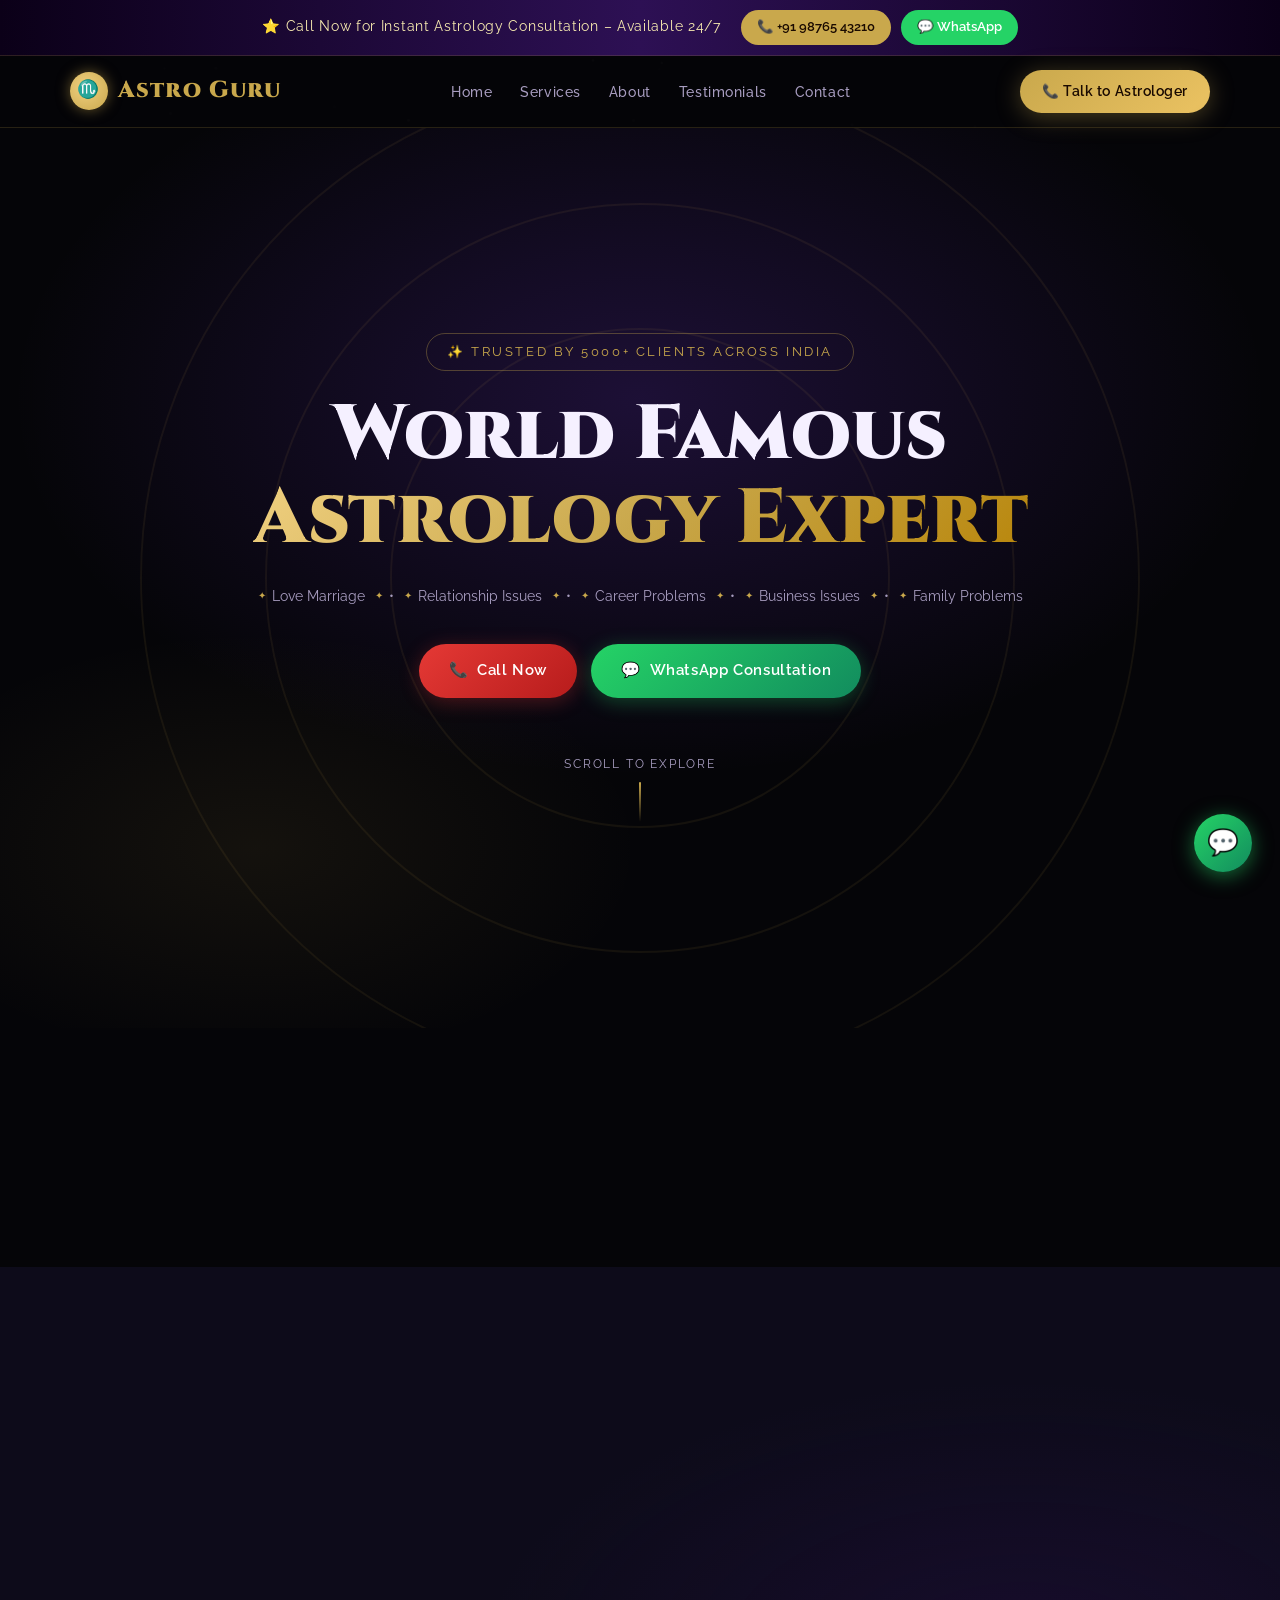
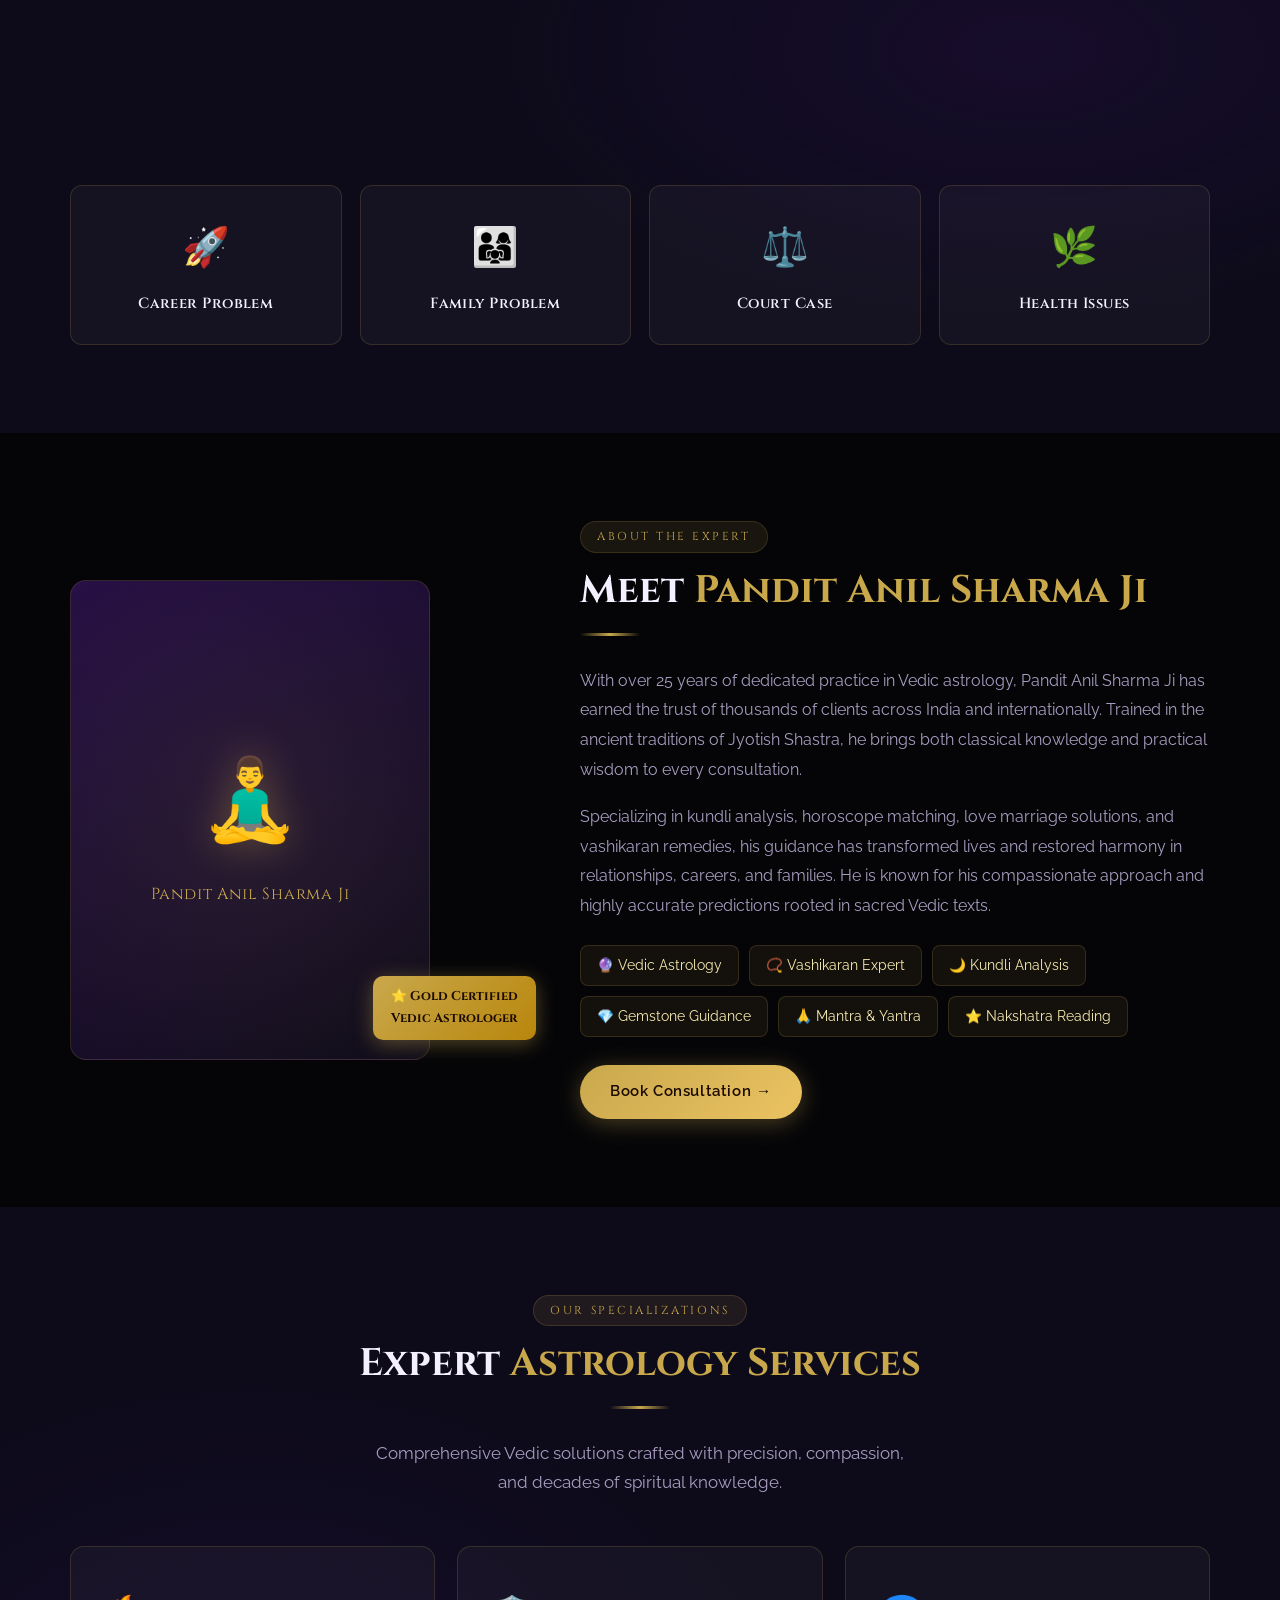
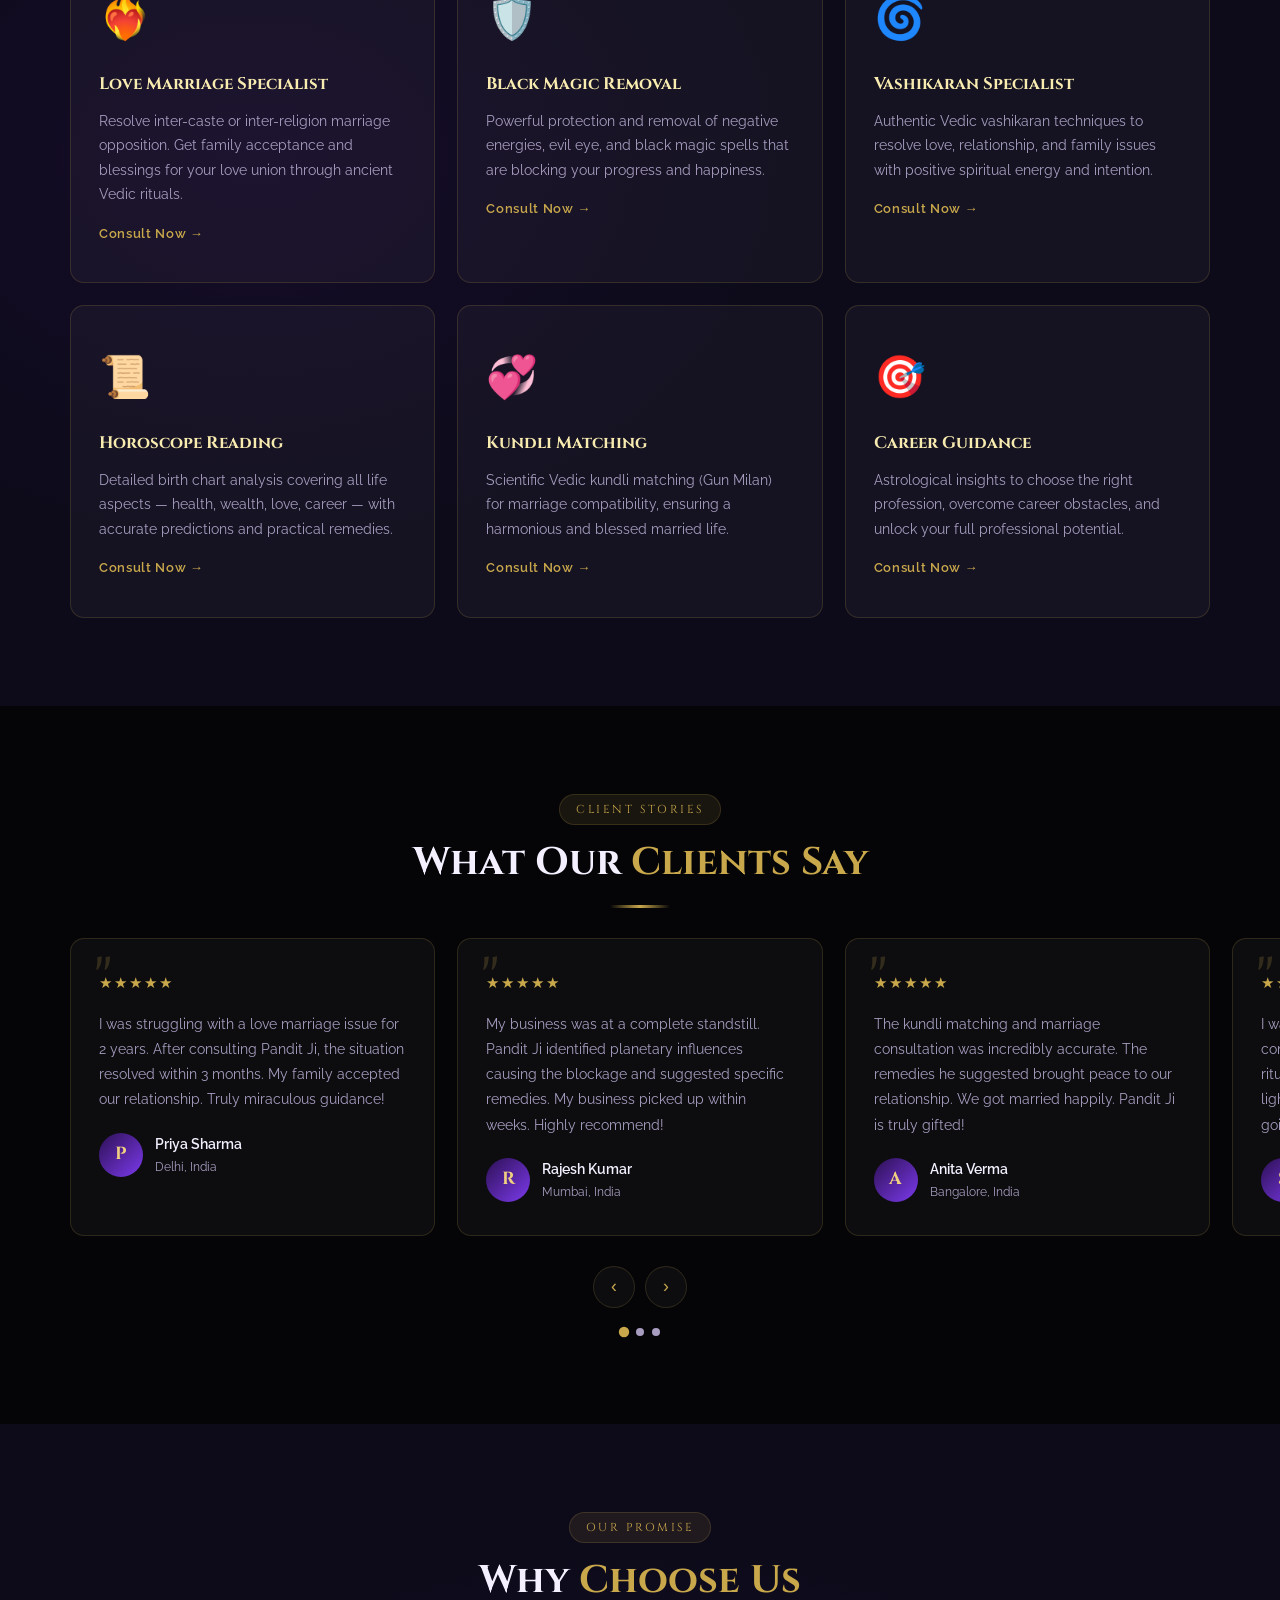
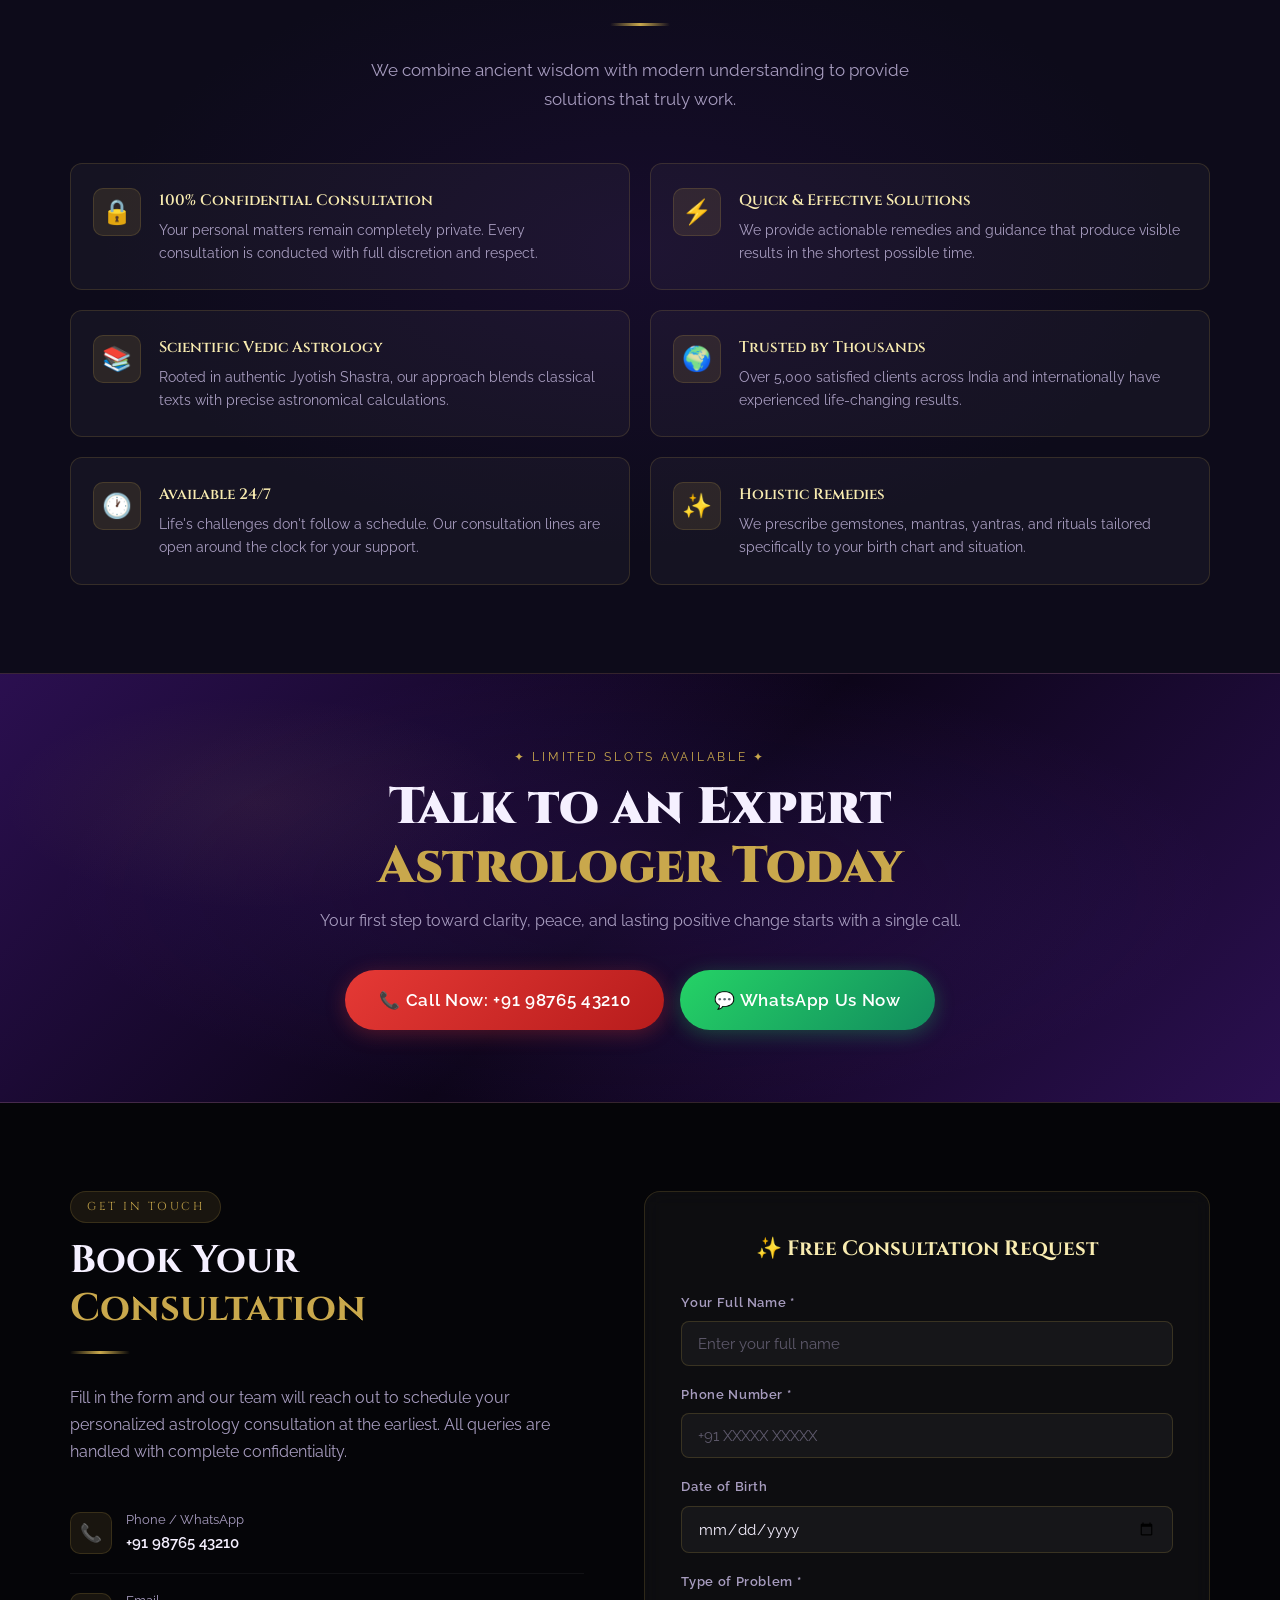
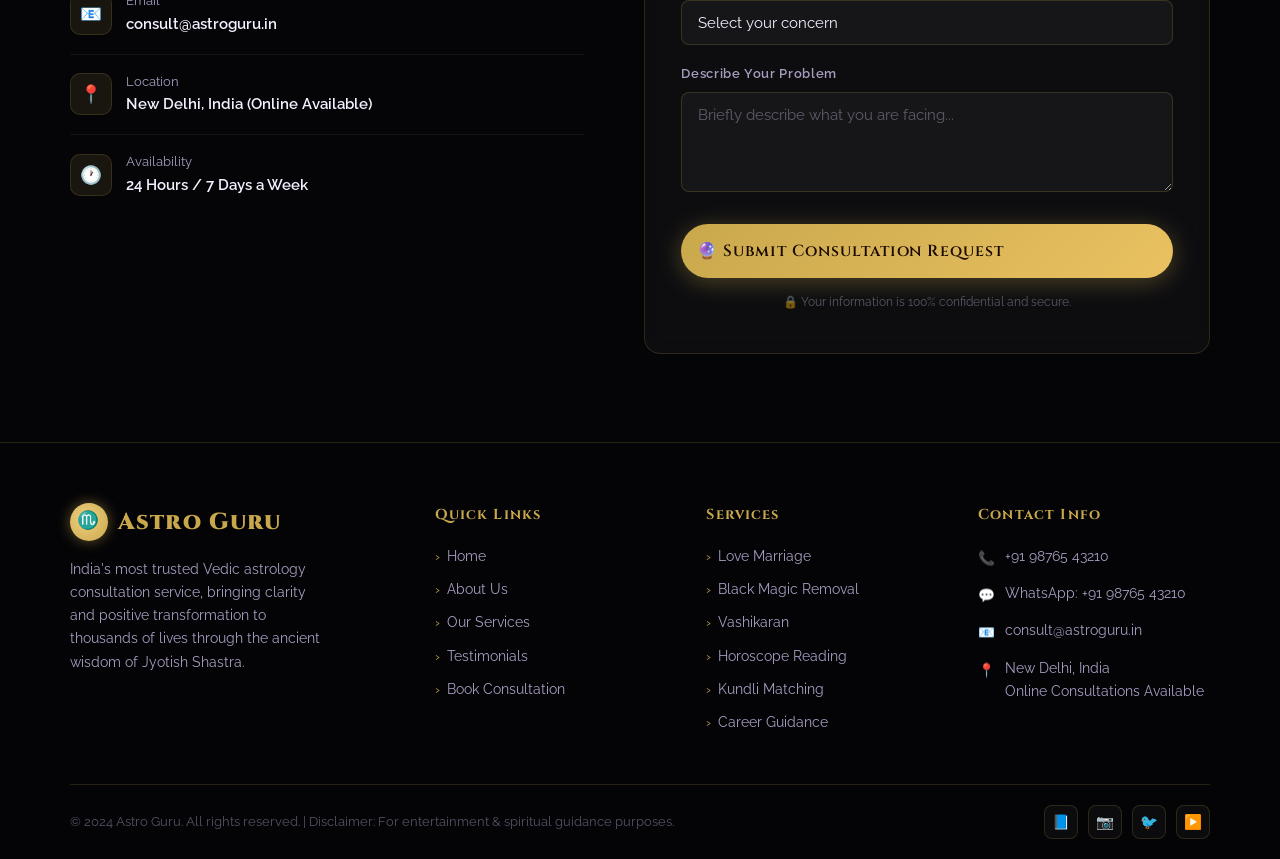
==== index.html @ 151cbbdb "file organisation" ====
<!DOCTYPE html>
<html lang="en">

<head>
  <meta charset="UTF-8">
  <meta name="viewport" content="width=device-width, initial-scale=1.0">
  <title>Astro Guru – World Famous Astrology Expert</title>
  <link rel="preconnect" href="https://fonts.googleapis.com">
  <link
    href="https://fonts.googleapis.com/css2?family=Cinzel:wght@400;600;700;900&family=Raleway:wght@300;400;500;600&display=swap"
    rel="stylesheet">

    <link rel="stylesheet" href="style.css">
</head>

<body>

  <!-- STARFIELD CANVAS -->
  <canvas id="stars-canvas"></canvas>

  <!-- ===== 1. TOP BAR ===== -->
  <div id="top-bar">
    <div class="inner">
      <span class="top-text">⭐ Call Now for Instant Astrology Consultation – Available 24/7</span>
      <div class="top-btns">
        <a href="tel:+919876543210" class="tb-call">📞 +91 98765 43210</a>
        <a href="https://wa.me/919876543210" target="_blank" class="tb-wa">💬 WhatsApp</a>
      </div>
    </div>
  </div>

  <!-- ===== 2. NAVBAR ===== -->
  <nav id="navbar">
    <div class="nav-inner">
      <a href="#hero" class="nav-logo">
        <span class="logo-icon">♏</span> Astro Guru
      </a>
      <ul class="nav-menu" id="navMenu">
        <li><a href="#hero">Home</a></li>
        <li><a href="#services">Services</a></li>
        <li><a href="#about">About</a></li>
        <li><a href="#testimonials">Testimonials</a></li>
        <li><a href="#contact">Contact</a></li>
      </ul>
      <a href="tel:+919876543210" class="btn btn-gold nav-cta">📞 Talk to Astrologer</a>
      <div class="hamburger" id="hamburger" onclick="toggleMenu()">
        <span></span><span></span><span></span>
      </div>
    </div>
    <div class="mobile-menu" id="mobileMenu">
      <a href="#hero" onclick="closeMenu()">Home</a>
      <a href="#services" onclick="closeMenu()">Services</a>
      <a href="#about" onclick="closeMenu()">About</a>
      <a href="#testimonials" onclick="closeMenu()">Testimonials</a>
      <a href="#contact" onclick="closeMenu()">Contact</a>
      <a href="tel:+919876543210" style="color:var(--gold);font-weight:700;">📞 Talk to Astrologer</a>
    </div>
  </nav>

  <!-- ===== 3. HERO ===== -->
  <section id="hero">
    <div class="hero-orbit"></div>
    <div class="hero-orbit"></div>
    <div class="hero-orbit"></div>
    <div class="container" style="position:relative;z-index:3;">
      <div class="hero-badge">✨ Trusted by 5000+ Clients Across India</div>
      <h1 class="hero-title">
        <span class="line1">World Famous</span>
        <span class="line2">Astrology Expert</span>
      </h1>
      <div class="hero-problems">
        <span>Love Marriage</span>
        <span class="sep">•</span>
        <span>Relationship Issues</span>
        <span class="sep">•</span>
        <span>Career Problems</span>
        <span class="sep">•</span>
        <span>Business Issues</span>
        <span class="sep">•</span>
        <span>Family Problems</span>
      </div>
      <div class="hero-btns">
        <a href="tel:+919876543210" class="btn btn-call">📞 <span>Call Now</span></a>
        <a href="https://wa.me/919876543210" target="_blank" class="btn btn-wa">💬 <span>WhatsApp Consultation</span></a>
      </div>
      <div class="hero-scroll">
        <span>Scroll to Explore</span>
        <div class="scroll-dot"></div>
      </div>
    </div>
  </section>

  <!-- ===== 4. TRUST ===== -->
  <section id="trust">
    <div class="container">
      <div class="trust-grid reveal">
        <div class="trust-card">
          <span class="trust-icon">🌟</span>
          <span class="trust-number" data-count="25">0</span>+
          <div class="trust-label">Years of Experience</div>
        </div>
        <div class="trust-card">
          <span class="trust-icon">😊</span>
          <span class="trust-number" data-count="5000">0</span>+
          <div class="trust-label">Happy Clients</div>
        </div>
        <div class="trust-card">
          <span class="trust-icon">🎯</span>
          <span class="trust-number" data-count="98">0</span>%
          <div class="trust-label">Accurate Predictions</div>
        </div>
        <div class="trust-card">
          <span class="trust-icon">🕐</span>
          <span class="trust-number">24/7</span>
          <div class="trust-label">Consultation Available</div>
        </div>
      </div>
    </div>
  </section>

  <!-- ===== 5. PROBLEMS ===== -->
  <section id="problems" class="section">
    <div class="container">
      <div class="center reveal">
        <span class="section-tag">Here to Help</span>
        <h2 class="section-title">Problems <span>We Solve</span></h2>
        <div class="gold-divider"></div>
        <p class="section-sub">Whatever challenge you face, our expert Vedic astrology solutions can guide you toward
          clarity and resolution.</p>
      </div>
      <div class="problems-grid">
        <div class="problem-card reveal"><span class="problem-icon">❤️</span>
          <div class="problem-name">Love Problem</div>
        </div>
        <div class="problem-card reveal"><span class="problem-icon">💍</span>
          <div class="problem-name">Marriage Problem</div>
        </div>
        <div class="problem-card reveal"><span class="problem-icon">🤝</span>
          <div class="problem-name">Relationship Problem</div>
        </div>
        <div class="problem-card reveal"><span class="problem-icon">💼</span>
          <div class="problem-name">Business Problem</div>
        </div>
        <div class="problem-card reveal"><span class="problem-icon">🚀</span>
          <div class="problem-name">Career Problem</div>
        </div>
        <div class="problem-card reveal"><span class="problem-icon">👨‍👩‍👧</span>
          <div class="problem-name">Family Problem</div>
        </div>
        <div class="problem-card reveal"><span class="problem-icon">⚖️</span>
          <div class="problem-name">Court Case</div>
        </div>
        <div class="problem-card reveal"><span class="problem-icon">🌿</span>
          <div class="problem-name">Health Issues</div>
        </div>
      </div>
    </div>
  </section>

  <!-- ===== 6. ABOUT ===== -->
  <section id="about" class="section">
    <div class="container">
      <div class="about-wrap">
        <div class="about-img-wrap reveal">
          <div class="about-img-frame">
            <div class="about-avatar">🧘‍♂️</div>
            <div class="about-name-tag">Pandit Anil Sharma Ji</div>
          </div>
          <div class="about-img-badge">⭐ Gold Certified<br>Vedic Astrologer</div>
        </div>
        <div class="about-text reveal">
          <span class="section-tag">About the Expert</span>
          <h2 class="section-title">Meet <span>Pandit Anil Sharma Ji</span></h2>
          <div class="gold-divider"></div>
          <p class="about-desc">
            With over 25 years of dedicated practice in Vedic astrology, Pandit Anil Sharma Ji has earned the trust of
            thousands of clients across India and internationally. Trained in the ancient traditions of Jyotish Shastra,
            he brings both classical knowledge and practical wisdom to every consultation.
          </p>
          <p class="about-desc">
            Specializing in kundli analysis, horoscope matching, love marriage solutions, and vashikaran remedies, his
            guidance has transformed lives and restored harmony in relationships, careers, and families. He is known for
            his compassionate approach and highly accurate predictions rooted in sacred Vedic texts.
          </p>
          <div class="about-feats">
            <span class="about-feat">🔮 Vedic Astrology</span>
            <span class="about-feat">📿 Vashikaran Expert</span>
            <span class="about-feat">🌙 Kundli Analysis</span>
            <span class="about-feat">💎 Gemstone Guidance</span>
            <span class="about-feat">🙏 Mantra & Yantra</span>
            <span class="about-feat">⭐ Nakshatra Reading</span>
          </div>
          <div style="margin-top:28px;">
            <a href="#contact" class="btn btn-gold">Book Consultation →</a>
          </div>
        </div>
      </div>
    </div>
  </section>

  <!-- ===== 7. SERVICES ===== -->
  <section id="services" class="section">
    <div class="container">
      <div class="center reveal">
        <span class="section-tag">Our Specializations</span>
        <h2 class="section-title">Expert <span>Astrology Services</span></h2>
        <div class="gold-divider"></div>
        <p class="section-sub">Comprehensive Vedic solutions crafted with precision, compassion, and decades of
          spiritual knowledge.</p>
      </div>
      <div class="services-grid">
        <div class="service-card reveal">
          <span class="service-icon">❤️‍🔥</span>
          <div class="service-title">Love Marriage Specialist</div>
          <p class="service-desc">Resolve inter-caste or inter-religion marriage opposition. Get family acceptance and
            blessings for your love union through ancient Vedic rituals.</p>
          <span class="service-link">Consult Now →</span>
        </div>
        <div class="service-card reveal">
          <span class="service-icon">🛡️</span>
          <div class="service-title">Black Magic Removal</div>
          <p class="service-desc">Powerful protection and removal of negative energies, evil eye, and black magic spells
            that are blocking your progress and happiness.</p>
          <span class="service-link">Consult Now →</span>
        </div>
        <div class="service-card reveal">
          <span class="service-icon">🌀</span>
          <div class="service-title">Vashikaran Specialist</div>
          <p class="service-desc">Authentic Vedic vashikaran techniques to resolve love, relationship, and family issues
            with positive spiritual energy and intention.</p>
          <span class="service-link">Consult Now →</span>
        </div>
        <div class="service-card reveal">
          <span class="service-icon">📜</span>
          <div class="service-title">Horoscope Reading</div>
          <p class="service-desc">Detailed birth chart analysis covering all life aspects — health, wealth, love, career
            — with accurate predictions and practical remedies.</p>
          <span class="service-link">Consult Now →</span>
        </div>
        <div class="service-card reveal">
          <span class="service-icon">💞</span>
          <div class="service-title">Kundli Matching</div>
          <p class="service-desc">Scientific Vedic kundli matching (Gun Milan) for marriage compatibility, ensuring a
            harmonious and blessed married life.</p>
          <span class="service-link">Consult Now →</span>
        </div>
        <div class="service-card reveal">
          <span class="service-icon">🎯</span>
          <div class="service-title">Career Guidance</div>
          <p class="service-desc">Astrological insights to choose the right profession, overcome career obstacles, and
            unlock your full professional potential.</p>
          <span class="service-link">Consult Now →</span>
        </div>
      </div>
    </div>
  </section>

  <!-- ===== 8. TESTIMONIALS ===== -->
  <section id="testimonials" class="section">
    <div class="container">
      <div class="center reveal">
        <span class="section-tag">Client Stories</span>
        <h2 class="section-title">What Our <span>Clients Say</span></h2>
        <div class="gold-divider"></div>
      </div>
      <div class="testi-track-wrap reveal">
        <div class="testi-track" id="testiTrack">
          <div class="testi-card">
            <div class="testi-stars">★★★★★</div>
            <p class="testi-text">I was struggling with a love marriage issue for 2 years. After consulting Pandit Ji,
              the situation resolved within 3 months. My family accepted our relationship. Truly miraculous guidance!
            </p>
            <div class="testi-author">
              <div class="testi-avatar">P</div>
              <div>
                <div class="testi-name">Priya Sharma</div>
                <div class="testi-location">Delhi, India</div>
              </div>
            </div>
          </div>
          <div class="testi-card">
            <div class="testi-stars">★★★★★</div>
            <p class="testi-text">My business was at a complete standstill. Pandit Ji identified planetary influences
              causing the blockage and suggested specific remedies. My business picked up within weeks. Highly
              recommend!</p>
            <div class="testi-author">
              <div class="testi-avatar">R</div>
              <div>
                <div class="testi-name">Rajesh Kumar</div>
                <div class="testi-location">Mumbai, India</div>
              </div>
            </div>
          </div>
          <div class="testi-card">
            <div class="testi-stars">★★★★★</div>
            <p class="testi-text">The kundli matching and marriage consultation was incredibly accurate. The remedies he
              suggested brought peace to our relationship. We got married happily. Pandit Ji is truly gifted!</p>
            <div class="testi-author">
              <div class="testi-avatar">A</div>
              <div>
                <div class="testi-name">Anita Verma</div>
                <div class="testi-location">Bangalore, India</div>
              </div>
            </div>
          </div>
          <div class="testi-card">
            <div class="testi-stars">★★★★★</div>
            <p class="testi-text">I was suffering from negative energies and constant bad luck. His black magic removal
              rituals completely changed my life. I feel lighter, more positive, and things are finally going well.</p>
            <div class="testi-author">
              <div class="testi-avatar">S</div>
              <div>
                <div class="testi-name">Suresh Mehta</div>
                <div class="testi-location">Jaipur, India</div>
              </div>
            </div>
          </div>
          <div class="testi-card">
            <div class="testi-stars">★★★★★</div>
            <p class="testi-text">Lost all hope in my career. Pandit Ji read my kundli and guided me toward the right
              path. Got promoted and a new opportunity opened up. His predictions were surprisingly accurate!</p>
            <div class="testi-author">
              <div class="testi-avatar">K</div>
              <div>
                <div class="testi-name">Kavita Singh</div>
                <div class="testi-location">Pune, India</div>
              </div>
            </div>
          </div>
        </div>
      </div>
      <div class="testi-controls">
        <button class="testi-btn" onclick="testiPrev()">‹</button>
        <button class="testi-btn" onclick="testiNext()">›</button>
      </div>
      <div class="testi-dots" id="testiDots"></div>
    </div>
  </section>

  <!-- ===== 9. WHY CHOOSE ===== -->
  <section id="why" class="section">
    <div class="container">
      <div class="center reveal">
        <span class="section-tag">Our Promise</span>
        <h2 class="section-title">Why <span>Choose Us</span></h2>
        <div class="gold-divider"></div>
        <p class="section-sub">We combine ancient wisdom with modern understanding to provide solutions that truly work.
        </p>
      </div>
      <div class="why-grid">
        <div class="why-item reveal">
          <div class="why-icon-wrap">🔒</div>
          <div>
            <div class="why-title">100% Confidential Consultation</div>
            <div class="why-desc">Your personal matters remain completely private. Every consultation is conducted with
              full discretion and respect.</div>
          </div>
        </div>
        <div class="why-item reveal">
          <div class="why-icon-wrap">⚡</div>
          <div>
            <div class="why-title">Quick & Effective Solutions</div>
            <div class="why-desc">We provide actionable remedies and guidance that produce visible results in the
              shortest possible time.</div>
          </div>
        </div>
        <div class="why-item reveal">
          <div class="why-icon-wrap">📚</div>
          <div>
            <div class="why-title">Scientific Vedic Astrology</div>
            <div class="why-desc">Rooted in authentic Jyotish Shastra, our approach blends classical texts with precise
              astronomical calculations.</div>
          </div>
        </div>
        <div class="why-item reveal">
          <div class="why-icon-wrap">🌍</div>
          <div>
            <div class="why-title">Trusted by Thousands</div>
            <div class="why-desc">Over 5,000 satisfied clients across India and internationally have experienced
              life-changing results.</div>
          </div>
        </div>
        <div class="why-item reveal">
          <div class="why-icon-wrap">🕐</div>
          <div>
            <div class="why-title">Available 24/7</div>
            <div class="why-desc">Life's challenges don't follow a schedule. Our consultation lines are open around the
              clock for your support.</div>
          </div>
        </div>
        <div class="why-item reveal">
          <div class="why-icon-wrap">✨</div>
          <div>
            <div class="why-title">Holistic Remedies</div>
            <div class="why-desc">We prescribe gemstones, mantras, yantras, and rituals tailored specifically to your
              birth chart and situation.</div>
          </div>
        </div>
      </div>
    </div>
  </section>

  <!-- ===== 10. CTA BANNER ===== -->
  <section id="cta-banner">
    <div class="container">
      <div class="cta-label">✦ Limited Slots Available ✦</div>
      <h2 class="cta-title">Talk to an Expert<br><span>Astrologer Today</span></h2>
      <p class="cta-sub">Your first step toward clarity, peace, and lasting positive change starts with a single call.
      </p>
      <div class="cta-btns">
        <a href="tel:+919876543210" class="btn btn-call">📞 Call Now: +91
          98765 43210</a>
        <a href="https://wa.me/919876543210" target="_blank" class="btn btn-wa"
          >💬 WhatsApp Us Now</a>
      </div>
    </div>
  </section>

  <!-- ===== 11. CONTACT FORM ===== -->
  <section id="contact" class="section">
    <div class="container">
      <div class="contact-wrap">
        <div class="contact-info reveal">
          <span class="section-tag">Get in Touch</span>
          <h2 class="section-title">Book Your <span>Consultation</span></h2>
          <div class="gold-divider"></div>
          <p>Fill in the form and our team will reach out to schedule your personalized astrology consultation at the
            earliest. All queries are handled with complete confidentiality.</p>
          <div class="contact-detail">
            <div class="cd-icon">📞</div>
            <div>
              <div class="cd-label">Phone / WhatsApp</div>
              <div class="cd-value">+91 98765 43210</div>
            </div>
          </div>
          <div class="contact-detail">
            <div class="cd-icon">📧</div>
            <div>
              <div class="cd-label">Email</div>
              <div class="cd-value">consult@astroguru.in</div>
            </div>
          </div>
          <div class="contact-detail">
            <div class="cd-icon">📍</div>
            <div>
              <div class="cd-label">Location</div>
              <div class="cd-value">New Delhi, India (Online Available)</div>
            </div>
          </div>
          <div class="contact-detail">
            <div class="cd-icon">🕐</div>
            <div>
              <div class="cd-label">Availability</div>
              <div class="cd-value">24 Hours / 7 Days a Week</div>
            </div>
          </div>
        </div>
        <div class="form-card reveal">
          <h3>✨ Free Consultation Request</h3>
          <form id="consultForm" onsubmit="handleSubmit(event)">
            <div class="form-group">
              <label>Your Full Name *</label>
              <input type="text" placeholder="Enter your full name" required>
            </div>
            <div class="form-group">
              <label>Phone Number *</label>
              <input type="tel" placeholder="+91 XXXXX XXXXX" required>
            </div>
            <div class="form-group">
              <label>Date of Birth</label>
              <input type="date">
            </div>
            <div class="form-group">
              <label>Type of Problem *</label>
              <select required>
                <option value="" disabled selected>Select your concern</option>
                <option>Love & Relationship</option>
                <option>Marriage Issues</option>
                <option>Career & Business</option>
                <option>Family Problems</option>
                <option>Health Issues</option>
                <option>Financial Problems</option>
                <option>Black Magic / Evil Eye</option>
                <option>Court Case</option>
                <option>Other</option>
              </select>
            </div>
            <div class="form-group">
              <label>Describe Your Problem</label>
              <textarea placeholder="Briefly describe what you are facing..."></textarea>
            </div>
            <button type="submit" class="btn btn-gold form-submit">🔮 Submit Consultation Request</button>
            <p class="form-privacy">🔒 Your information is 100% confidential and secure.</p>
          </form>
        </div>
      </div>
    </div>
  </section>

  <!-- ===== FOOTER ===== -->
  <footer>
    <div class="container">
      <div class="footer-grid">
        <div class="footer-brand">
          <a href="#hero" class="nav-logo" style="display:inline-flex;">
            <span class="logo-icon">♏</span> Astro Guru
          </a>
          <p>India's most trusted Vedic astrology consultation service, bringing clarity and positive transformation to
            thousands of lives through the ancient wisdom of Jyotish Shastra.</p>
        </div>
        <div class="footer-col">
          <h4>Quick Links</h4>
          <ul>
            <li><a href="#hero">Home</a></li>
            <li><a href="#about">About Us</a></li>
            <li><a href="#services">Our Services</a></li>
            <li><a href="#testimonials">Testimonials</a></li>
            <li><a href="#contact">Book Consultation</a></li>
          </ul>
        </div>
        <div class="footer-col">
          <h4>Services</h4>
          <ul>
            <li><a href="#services">Love Marriage</a></li>
            <li><a href="#services">Black Magic Removal</a></li>
            <li><a href="#services">Vashikaran</a></li>
            <li><a href="#services">Horoscope Reading</a></li>
            <li><a href="#services">Kundli Matching</a></li>
            <li><a href="#services">Career Guidance</a></li>
          </ul>
        </div>
        <div class="footer-col">
          <h4>Contact Info</h4>
          <div class="footer-contact-item"><span>📞</span><span>+91 98765 43210</span></div>
          <div class="footer-contact-item"><span>💬</span><span>WhatsApp: +91 98765 43210</span></div>
          <div class="footer-contact-item"><span>📧</span><span>consult@astroguru.in</span></div>
          <div class="footer-contact-item"><span>📍</span><span>New Delhi, India<br>Online Consultations
              Available</span></div>
        </div>
      </div>
      <div class="footer-bottom">
        <p>© 2024 Astro Guru. All rights reserved. | Disclaimer: For entertainment & spiritual guidance purposes.</p>
        <div class="footer-socials">
          <div class="footer-social">📘</div>
          <div class="footer-social">📷</div>
          <div class="footer-social">🐦</div>
          <div class="footer-social">▶️</div>
        </div>
      </div>
    </div>
  </footer>

  <!-- FLOATING WA BUTTON -->
  <a href="https://wa.me/919876543210" target="_blank" class="float-wa" title="Chat on WhatsApp">💬</a>

  <!-- SUCCESS MODAL -->
  <div class="modal-overlay" id="successModal">
    <div class="modal-box">
      <div class="modal-icon">🎉</div>
      <h3>Request Received!</h3>
      <p>Thank you for reaching out. Our astrology expert will contact you within the next 30 minutes. For immediate
        assistance, call us directly.</p>
      <a href="tel:+919876543210" class="btn btn-call" style="width:100%;justify-content:center;margin-bottom:12px;">📞
        Call Now</a>
      <button class="btn btn-outline" style="width:100%;justify-content:center;" onclick="closeModal()">Close</button>
    </div>
  </div>

  <script src="./script.js" ></script>
  </body>
</html>
---- style.css ----
/* ========== CSS VARIABLES ========== */
:root {
    --black: #050508;
    --deep: #0d0b1a;
    --purple: #1a0d2e;
    --violet: #2d1054;
    --gold: #c9a84c;
    --gold-light: #f0d080;
    --gold-pale: #f8ebb0;
    --glow: #7c3aed;
    --white: #f5f0ff;
    --muted: #a89dc0;
    --card-bg: rgba(255, 255, 255, 0.035);
    --border: rgba(201, 168, 76, 0.18);
    --font-head: 'Cinzel', serif;
    --font-body: 'Raleway', sans-serif;
    --radius: 12px;
    --transition: 0.35s cubic-bezier(0.4, 0, 0.2, 1);
}

/* ========== RESET & BASE ========== */
*,
*::before,
*::after {
    box-sizing: border-box;
    margin: 0;
    padding: 0;
}

html {
    scroll-behavior: smooth;
}

body {
    background: var(--black);
    color: var(--white);
    font-family: var(--font-body);
    font-weight: 400;
    line-height: 1.7;
    overflow-x: hidden;
}

img {
    max-width: 100%;
    display: block;
}

a {
    text-decoration: none;
    color: inherit;
}

/* ========== STARFIELD ========== */
#stars-canvas {
    position: fixed;
    inset: 0;
    z-index: 0;
    pointer-events: none;
    opacity: 0.55;
}

/* ========== UTILITY ========== */
.container {
    max-width: 1180px;
    margin: 0 auto;
    padding: 0 20px;
    position: relative;
    z-index: 2;
}

.section {
    padding: 88px 0;
    position: relative;
    z-index: 2;
}

.section-tag {
    display: inline-block;
    font-family: var(--font-head);
    font-size: 0.72rem;
    letter-spacing: 0.22em;
    text-transform: uppercase;
    color: var(--gold);
    background: rgba(201, 168, 76, 0.1);
    border: 1px solid var(--border);
    border-radius: 50px;
    padding: 5px 16px;
    margin-bottom: 14px;
}

.section-title {
    font-family: var(--font-head);
    font-size: clamp(1.8rem, 3vw, 2.6rem);
    font-weight: 700;
    line-height: 1.25;
    color: var(--white);
    margin-bottom: 14px;
}

.section-title span {
    color: var(--gold);
}

.section-sub {
    color: var(--muted);
    font-size: 1.05rem;
    max-width: 560px;
    margin: 0 auto 50px;
}

.center {
    text-align: center;
}

.gold {
    color: var(--gold);
}

/* ========== BUTTONS ========== */
.btn {
    display: inline-flex;
    align-items: center;
    gap: 9px;
    padding: 14px 30px;
    border-radius: 50px;
    font-family: var(--font-body);
    font-size: 0.95rem;
    font-weight: 600;
    letter-spacing: 0.04em;
    cursor: pointer;
    border: none;
    transition: var(--transition);
    position: relative;
    overflow: hidden;
}

.btn::after {
    content: '';
    position: absolute;
    inset: 0;
    background: rgba(255, 255, 255, 0.12);
    opacity: 0;
    transition: var(--transition);
}

.btn:hover::after {
    opacity: 1;
}

.btn-gold {
    background: linear-gradient(135deg, var(--gold) 0%, #e8c060 50%, var(--gold) 100%);
    background-size: 200%;
    color: #1a0a00;
    box-shadow: 0 4px 24px rgba(201, 168, 76, 0.35);
}

.btn-gold:hover {
    background-position: right;
    box-shadow: 0 6px 32px rgba(201, 168, 76, 0.55);
    transform: translateY(-2px);
}

.btn-outline {
    background: transparent;
    border: 2px solid var(--gold);
    color: var(--gold);
}

.btn-outline:hover {
    background: rgba(201, 168, 76, 0.1);
    transform: translateY(-2px);
    box-shadow: 0 4px 20px rgba(201, 168, 76, 0.2);
}

.btn-wa {
    background: linear-gradient(135deg, #25d366, #128c5e);
    color: #fff;
    box-shadow: 0 4px 20px rgba(37, 211, 102, 0.3);
}

.btn-wa:hover {
    transform: translateY(-2px);
    box-shadow: 0 6px 30px rgba(37, 211, 102, 0.5);
}

.btn-call {
    background: linear-gradient(135deg, #e53935, #b71c1c);
    color: #fff;
    box-shadow: 0 4px 20px rgba(229, 57, 53, 0.3);
}

.btn-call:hover {
    transform: translateY(-2px);
    box-shadow: 0 6px 30px rgba(229, 57, 53, 0.5);
}

/* ========== DIVIDER ========== */
.gold-divider {
    width: 60px;
    height: 3px;
    background: linear-gradient(90deg, transparent, var(--gold), transparent);
    margin: 18px auto 30px;
    border-radius: 4px;
}

/* ========== 1. TOP BAR ========== */
#top-bar {
    background: linear-gradient(90deg, #0b0018, var(--violet), #0b0018);
    border-bottom: 1px solid var(--border);
    padding: 10px 0;
    position: relative;
    z-index: 100;
}

#top-bar .inner {
    display: flex;
    align-items: center;
    justify-content: center;
    gap: 20px;
    flex-wrap: wrap;
}

#top-bar .top-text {
    font-size: 0.88rem;
    letter-spacing: 0.05em;
    color: var(--gold-pale);
}

#top-bar .top-btns {
    display: flex;
    gap: 10px;
    align-items: center;
}

#top-bar .top-btns a {
    display: inline-flex;
    align-items: center;
    gap: 7px;
    padding: 6px 16px;
    border-radius: 50px;
    font-size: 0.83rem;
    font-weight: 600;
    transition: var(--transition);
}

#top-bar .tb-call {
    background: var(--gold);
    color: #1a0a00;
}

#top-bar .tb-call:hover {
    background: var(--gold-light);
}

#top-bar .tb-wa {
    background: #25d366;
    color: #fff;
}

#top-bar .tb-wa:hover {
    background: #1ebe5d;
}

/* ========== 2. NAV ========== */
#navbar {
    position: sticky;
    top: 0;
    z-index: 999;
    background: rgba(5, 5, 8, 0.92);
    backdrop-filter: blur(18px);
    border-bottom: 1px solid var(--border);
    transition: var(--transition);
}

#navbar .nav-inner {
    display: flex;
    align-items: center;
    justify-content: space-between;
    padding: 14px 20px;
    max-width: 1180px;
    margin: 0 auto;
}

.nav-logo {
    font-family: var(--font-head);
    font-size: 1.45rem;
    font-weight: 900;
    color: var(--gold);
    letter-spacing: 0.05em;
    display: flex;
    align-items: center;
    gap: 10px;
}

.nav-logo .logo-icon {
    width: 38px;
    height: 38px;
    background: radial-gradient(circle at 40% 40%, var(--gold-light), var(--gold));
    border-radius: 50%;
    display: flex;
    align-items: center;
    justify-content: center;
    font-size: 1.1rem;
    color: #1a0a00;
    box-shadow: 0 0 14px rgba(201, 168, 76, 0.5);
}

.nav-menu {
    display: flex;
    align-items: center;
    gap: 28px;
    list-style: none;
}

.nav-menu a {
    font-size: 0.9rem;
    font-weight: 500;
    color: var(--muted);
    letter-spacing: 0.04em;
    transition: color var(--transition);
    position: relative;
}

.nav-menu a::after {
    content: '';
    position: absolute;
    bottom: -3px;
    left: 0;
    right: 0;
    height: 1px;
    background: var(--gold);
    transform: scaleX(0);
    transition: transform var(--transition);
}

.nav-menu a:hover {
    color: var(--gold);
}

.nav-menu a:hover::after {
    transform: scaleX(1);
}

.nav-cta {
    font-size: 0.85rem !important;
    padding: 10px 22px !important;
}

.hamburger {
    display: none;
    flex-direction: column;
    gap: 5px;
    cursor: pointer;
    padding: 4px;
}

.hamburger span {
    display: block;
    width: 24px;
    height: 2px;
    background: var(--gold);
    border-radius: 2px;
    transition: var(--transition);
}

.mobile-menu {
    display: none;
    flex-direction: column;
    gap: 0;
    background: rgba(13, 11, 26, 0.98);
    border-top: 1px solid var(--border);
    padding: 10px 0 16px;
}

.mobile-menu a {
    padding: 12px 24px;
    font-size: 0.95rem;
    color: var(--muted);
    border-bottom: 1px solid rgba(255, 255, 255, 0.04);
    transition: color var(--transition);
}

.mobile-menu a:hover {
    color: var(--gold);
}

.mobile-menu.open {
    display: flex;
}

/* ========== 3. HERO ========== */
#hero {
    min-height: 100vh;
    display: flex;
    align-items: center;
    justify-content: center;
    text-align: center;
    position: relative;
    z-index: 2;
    overflow: hidden;
    padding: 0px 0px;
    background:
        radial-gradient(ellipse 70% 60% at 50% 30%, rgba(124, 58, 237, 0.2) 0%, transparent 70%),
        radial-gradient(ellipse 50% 40% at 20% 80%, rgba(201, 168, 76, 0.08) 0%, transparent 60%),
        var(--black);
}

.hero-orbit {
    position: absolute;
    border-radius: 50%;
    border: 2px solid rgba(201, 168, 76, 0.08);

    pointer-events: none;
    animation: orbit-spin 40s linear infinite;
}

.hero-orbit:nth-child(1) {
    width: 500px;
    height: 500px;
    top: 50%;
    left: 50%;
    transform: translate(-50%, -50%);
}

.hero-orbit:nth-child(2) {
    width: 750px;
    height: 750px;
    top: 50%;
    left: 50%;
    transform: translate(-50%, -50%);
    animation-duration: 65s;
    animation-direction: reverse;
}

.hero-orbit:nth-child(3) {
    width: 1000px;
    height: 1000px;
    top: 50%;
    left: 50%;
    transform: translate(-50%, -50%);
    animation-duration: 90s;
}

@keyframes orbit-spin {
    to {
        transform: translate(-50%, -50%) rotate(360deg);
    }
}

.hero-badge {
    display: inline-block;
    padding: 7px 20px;
    border: 1px solid rgba(201, 168, 76, 0.35);
    border-radius: 50px;
    font-size: 0.8rem;
    letter-spacing: 0.2em;
    text-transform: uppercase;
    color: var(--gold);
    margin-bottom: 22px;
    animation: fade-up 0.7s ease both;
}

.hero-title {
    font-family: var(--font-head);
    font-size: clamp(2.4rem, 6vw, 5rem);
    font-weight: 900;
    line-height: 1.1;
    margin-bottom: 10px;
    animation: fade-up 0.8s 0.15s ease both;
}

.hero-title .line1 {
    display: block;
    color: var(--white);
}

.hero-title .line2 {
    display: block;
    background: linear-gradient(135deg, var(--gold-light), var(--gold), #b8860b);
    -webkit-background-clip: text;
    -webkit-text-fill-color: transparent;
    background-clip: text;
}

.hero-problems {
    display: flex;
    flex-wrap: wrap;
    justify-content: center;
    gap: 10px 6px;
    margin: 22px 0 36px;
    animation: fade-up 0.8s 0.3s ease both;
}

.hero-problems span {
    font-size: 0.9rem;
    color: var(--muted);
    display: flex;
    align-items: center;
    gap: 6px;
}

.hero-problems span::before {
    content: '✦';
    color: var(--gold);
    font-size: 0.65rem;
}

.sep {
    color: rgba(201, 168, 76, 0.3);
    padding: 0 4px;
}

.hero-btns {
    display: flex;
    gap: 14px;
    justify-content: center;
    flex-wrap: wrap;
    animation: fade-up 0.8s 0.45s ease both;
}

.hero-scroll {
    margin-top: 56px;
    display: flex;
    flex-direction: column;
    align-items: center;
    gap: 8px;
    animation: fade-up 0.8s 0.6s ease both;
}

.hero-scroll span {
    font-size: 0.75rem;
    letter-spacing: 0.15em;
    text-transform: uppercase;
    color: var(--muted);
}

.scroll-dot {
    width: 2px;
    height: 40px;
    background: linear-gradient(to bottom, var(--gold), transparent);
    border-radius: 2px;
    animation: scroll-pulse 2s ease-in-out infinite;
}

@keyframes scroll-pulse {

    0%,
    100% {
        opacity: 0.3;
        transform: scaleY(0.6);
    }

    50% {
        opacity: 1;
        transform: scaleY(1);
    }
}

@keyframes fade-up {
    from {
        opacity: 0;
        transform: translateY(28px);
    }

    to {
        opacity: 1;
        transform: translateY(0);
    }
}

/* ========== 4. TRUST SECTION ========== */
#trust {
    padding: 0;
    position: relative;
    z-index: 3;
    margin-top: -2px;
}

.trust-grid {
    display: grid;
    grid-template-columns: repeat(4, 1fr);
    gap: 0;
    background: linear-gradient(135deg, rgba(45, 16, 84, 0.85), rgba(26, 13, 46, 0.95));
    border: 1px solid var(--border);
    border-radius: var(--radius);
    overflow: hidden;
    backdrop-filter: blur(10px);
}

.trust-card {
    padding: 38px 24px;
    text-align: center;
    border-right: 1px solid var(--border);
    transition: background var(--transition);
}

.trust-card:last-child {
    border-right: none;
}

.trust-card:hover {
    background: rgba(201, 168, 76, 0.06);
}

.trust-icon {
    font-size: 2.2rem;
    margin-bottom: 12px;
    display: block;
    filter: drop-shadow(0 0 8px rgba(201, 168, 76, 0.5));
}

.trust-number {
    font-family: var(--font-head);
    font-size: 2.2rem;
    font-weight: 900;
    color: var(--gold);
    display: block;
    line-height: 1;
}

.trust-label {
    font-size: 0.85rem;
    color: var(--muted);
    margin-top: 6px;
    letter-spacing: 0.05em;
}

/* ========== 5. PROBLEMS ========== */
#problems {
    background:
        radial-gradient(ellipse 60% 50% at 80% 50%, rgba(45, 16, 84, 0.3) 0%, transparent 70%),
        var(--deep);
}

.problems-grid {
    display: grid;
    grid-template-columns: repeat(4, 1fr);
    gap: 18px;
}

.problem-card {
    background: var(--card-bg);
    border: 1px solid var(--border);
    border-radius: var(--radius);
    padding: 28px 20px;
    text-align: center;
    transition: var(--transition);
    cursor: default;
    position: relative;
    overflow: hidden;
}

.problem-card::before {
    content: '';
    position: absolute;
    top: 0;
    left: 50%;
    transform: translateX(-50%);
    width: 80%;
    height: 1px;
    background: linear-gradient(90deg, transparent, var(--gold), transparent);
    opacity: 0;
    transition: var(--transition);
}

.problem-card:hover {
    border-color: rgba(201, 168, 76, 0.5);
    background: rgba(201, 168, 76, 0.07);
    transform: translateY(-5px);
    box-shadow: 0 16px 40px rgba(0, 0, 0, 0.4);
}

.problem-card:hover::before {
    opacity: 1;
}

.problem-icon {
    font-size: 2.4rem;
    margin-bottom: 12px;
    display: block;
}

.problem-name {
    font-family: var(--font-head);
    font-size: 0.92rem;
    font-weight: 600;
    color: var(--white);
    letter-spacing: 0.03em;
}

/* ========== 6. ABOUT ========== */
#about {
    background: var(--black);
}

.about-wrap {
    display: grid;
    grid-template-columns: 1fr 1.4fr;
    gap: 60px;
    align-items: center;
}

.about-img-wrap {
    position: relative;
}

.about-img-frame {
    width: 100%;
    aspect-ratio: 3/4;
    max-width: 360px;
    background: linear-gradient(145deg, rgba(45, 16, 84, 0.8), rgba(13, 11, 26, 0.9));
    border: 1px solid var(--border);
    border-radius: 16px;
    display: flex;
    flex-direction: column;
    align-items: center;
    justify-content: center;
    gap: 14px;
    position: relative;
    overflow: hidden;
}

.about-img-frame::before {
    content: '';
    position: absolute;
    inset: -40%;
    background: radial-gradient(circle, rgba(201, 168, 76, 0.1) 0%, transparent 65%);
}

.about-avatar {
    font-size: 5rem;
    filter: drop-shadow(0 0 20px rgba(201, 168, 76, 0.4));
}

.about-name-tag {
    font-family: var(--font-head);
    font-size: 1rem;
    color: var(--gold);
    letter-spacing: 0.05em;
}

.about-img-badge {
    position: absolute;
    bottom: 20px;
    right: -16px;
    background: linear-gradient(135deg, var(--gold), #b8860b);
    color: #1a0a00;
    padding: 10px 18px;
    border-radius: 10px;
    font-family: var(--font-head);
    font-size: 0.8rem;
    font-weight: 700;
    text-align: center;
    box-shadow: 0 4px 20px rgba(201, 168, 76, 0.4);
}

.about-text .section-title {
    text-align: left;
}

.about-text .gold-divider {
    margin-left: 0;
}

.about-desc {
    color: var(--muted);
    line-height: 1.85;
    margin-bottom: 18px;
}

.about-feats {
    display: flex;
    flex-wrap: wrap;
    gap: 10px;
    margin-top: 24px;
}

.about-feat {
    background: rgba(201, 168, 76, 0.08);
    border: 1px solid var(--border);
    border-radius: 8px;
    padding: 8px 16px;
    font-size: 0.85rem;
    color: var(--gold-pale);
}

/* ========== 7. SERVICES ========== */
#services {
    background:
        radial-gradient(ellipse 70% 60% at 20% 50%, rgba(45, 16, 84, 0.25) 0%, transparent 60%),
        var(--deep);
}

.services-grid {
    display: grid;
    grid-template-columns: repeat(3, 1fr);
    gap: 22px;
}

.service-card {
    background: var(--card-bg);
    border: 1px solid var(--border);
    border-radius: 14px;
    padding: 36px 28px;
    transition: var(--transition);
    position: relative;
    overflow: hidden;
}

.service-card::after {
    content: '';
    position: absolute;
    inset: 0;
    background: linear-gradient(135deg, rgba(201, 168, 76, 0.06) 0%, transparent 60%);
    opacity: 0;
    transition: var(--transition);
}

.service-card:hover {
    transform: translateY(-6px);
    border-color: rgba(201, 168, 76, 0.45);
    box-shadow: 0 20px 50px rgba(0, 0, 0, 0.45), 0 0 30px rgba(201, 168, 76, 0.08);
}

.service-card:hover::after {
    opacity: 1;
}

.service-icon {
    font-size: 2.6rem;
    margin-bottom: 16px;
    display: block;
}

.service-title {
    font-family: var(--font-head);
    font-size: 1.05rem;
    font-weight: 700;
    color: var(--gold-pale);
    margin-bottom: 10px;
}

.service-desc {
    font-size: 0.88rem;
    color: var(--muted);
    line-height: 1.75;
}

.service-link {
    display: inline-flex;
    align-items: center;
    gap: 6px;
    margin-top: 16px;
    font-size: 0.82rem;
    font-weight: 600;
    color: var(--gold);
    letter-spacing: 0.05em;
    transition: gap var(--transition);
}

.service-card:hover .service-link {
    gap: 10px;
}

/* ========== 8. TESTIMONIALS ========== */
#testimonials {
    background: var(--black);
    overflow: hidden;
}

.testi-track-wrap {
    position: relative;
}

.testi-track {
    display: flex;
    gap: 22px;
    transition: transform 0.5s cubic-bezier(0.4, 0, 0.2, 1);
    will-change: transform;
}

.testi-card {
    flex: 0 0 calc((100% - 44px) / 3);
    background: var(--card-bg);
    border: 1px solid var(--border);
    border-radius: 14px;
    padding: 32px 28px;
    position: relative;
}

.testi-card::before {
    content: '"';
    position: absolute;
    top: 12px;
    left: 22px;
    font-family: var(--font-head);
    font-size: 4rem;
    color: var(--gold);
    opacity: 0.2;
    line-height: 1;
}

.testi-stars {
    color: var(--gold);
    font-size: 0.95rem;
    margin-bottom: 14px;
    letter-spacing: 2px;
}

.testi-text {
    font-size: 0.9rem;
    color: var(--muted);
    line-height: 1.75;
    margin-bottom: 20px;
}

.testi-author {
    display: flex;
    align-items: center;
    gap: 12px;
}

.testi-avatar {
    width: 44px;
    height: 44px;
    border-radius: 50%;
    background: linear-gradient(135deg, var(--violet), var(--glow));
    display: flex;
    align-items: center;
    justify-content: center;
    font-family: var(--font-head);
    font-weight: 700;
    font-size: 1.1rem;
    color: var(--gold-light);
    flex-shrink: 0;
}

.testi-name {
    font-weight: 600;
    font-size: 0.9rem;
    color: var(--white);
}

.testi-location {
    font-size: 0.78rem;
    color: var(--muted);
}

.testi-controls {
    display: flex;
    justify-content: center;
    gap: 10px;
    margin-top: 30px;
}

.testi-btn {
    width: 42px;
    height: 42px;
    border-radius: 50%;
    background: var(--card-bg);
    border: 1px solid var(--border);
    color: var(--gold);
    font-size: 1.1rem;
    cursor: pointer;
    display: flex;
    align-items: center;
    justify-content: center;
    transition: var(--transition);
}

.testi-btn:hover {
    background: rgba(201, 168, 76, 0.15);
    border-color: var(--gold);
}

.testi-dots {
    display: flex;
    gap: 8px;
    align-items: center;
    margin-top: 20px;
    justify-content: center;
}

.testi-dot {
    width: 8px;
    height: 8px;
    border-radius: 50%;
    background: var(--muted);
    cursor: pointer;
    transition: var(--transition);
}

.testi-dot.active {
    background: var(--gold);
    transform: scale(1.3);
}

/* ========== 9. WHY CHOOSE ========== */
#why {
    background:
        radial-gradient(ellipse 60% 50% at 50% 50%, rgba(45, 16, 84, 0.3) 0%, transparent 70%),
        var(--deep);
}

.why-grid {
    display: grid;
    grid-template-columns: repeat(2, 1fr);
    gap: 20px;
}

.why-item {
    display: flex;
    gap: 18px;
    align-items: flex-start;
    background: var(--card-bg);
    border: 1px solid var(--border);
    border-radius: 12px;
    padding: 24px 22px;
    transition: var(--transition);
}

.why-item:hover {
    border-color: rgba(201, 168, 76, 0.4);
    background: rgba(201, 168, 76, 0.05);
    transform: translateX(4px);
}

.why-icon-wrap {
    width: 48px;
    height: 48px;
    background: rgba(201, 168, 76, 0.12);
    border: 1px solid var(--border);
    border-radius: 10px;
    display: flex;
    align-items: center;
    justify-content: center;
    font-size: 1.5rem;
    flex-shrink: 0;
}

.why-title {
    font-family: var(--font-head);
    font-size: 0.95rem;
    font-weight: 600;
    color: var(--gold-pale);
    margin-bottom: 5px;
}

.why-desc {
    font-size: 0.85rem;
    color: var(--muted);
}

/* ========== 10. CTA BANNER ========== */
#cta-banner {
    background:
        linear-gradient(135deg, rgba(45, 16, 84, 0.95) 0%, rgba(13, 5, 26, 0.98) 50%, rgba(45, 16, 84, 0.95) 100%);
    border-top: 1px solid var(--border);
    border-bottom: 1px solid var(--border);
    padding: 72px 20px;
    text-align: center;
    position: relative;
    overflow: hidden;
}

#cta-banner::before {
    content: '';
    position: absolute;
    inset: 0;
    background:
        radial-gradient(ellipse 70% 80% at 50% 50%, rgba(124, 58, 237, 0.12) 0%, transparent 65%),
        radial-gradient(ellipse 40% 50% at 20% 30%, rgba(201, 168, 76, 0.07) 0%, transparent 50%);
    pointer-events: none;
}

.cta-label {
    font-size: 0.78rem;
    letter-spacing: 0.22em;
    text-transform: uppercase;
    color: var(--gold);
    margin-bottom: 12px;
}

.cta-title {
    font-family: var(--font-head);
    font-size: clamp(2rem, 4vw, 3.2rem);
    font-weight: 900;
    color: var(--white);
    margin-bottom: 10px;
    line-height: 1.15;
}

.cta-title span {
    color: var(--gold);
}

.cta-sub {
    color: var(--muted);
    margin-bottom: 36px;
}

.cta-btns {
    display: flex;
    gap: 16px;
    justify-content: center;
    flex-wrap: wrap;
}

#cta-banner .btn {
    font-size: 1.05rem;
    padding: 16px 34px;
}

/* ========== 11. CONTACT FORM ========== */
#contact {
    background: var(--black);
}

.contact-wrap {
    display: grid;
    grid-template-columns: 1fr 1.1fr;
    gap: 60px;
    align-items: start;
}

.contact-info {}

.contact-info .section-title {
    text-align: left;
}

.contact-info .gold-divider {
    margin-left: 0;
}

.contact-info p {
    color: var(--muted);
    margin-bottom: 28px;
}

.contact-detail {
    display: flex;
    align-items: center;
    gap: 14px;
    padding: 16px 0;
    border-bottom: 1px solid rgba(255, 255, 255, 0.05);
}

.contact-detail:last-child {
    border-bottom: none;
}

.cd-icon {
    width: 42px;
    height: 42px;
    background: rgba(201, 168, 76, 0.1);
    border: 1px solid var(--border);
    border-radius: 10px;
    display: flex;
    align-items: center;
    justify-content: center;
    font-size: 1.1rem;
}

.cd-label {
    font-size: 0.8rem;
    color: var(--muted);
}

.cd-value {
    font-weight: 600;
    color: var(--white);
    font-size: 0.95rem;
}

.form-card {
    background: var(--card-bg);
    border: 1px solid var(--border);
    border-radius: 16px;
    padding: 40px 36px;
    backdrop-filter: blur(10px);
}

.form-card h3 {
    font-family: var(--font-head);
    font-size: 1.3rem;
    color: var(--gold-pale);
    margin-bottom: 24px;
    text-align: center;
}

.form-group {
    margin-bottom: 18px;
}

.form-group label {
    display: block;
    font-size: 0.82rem;
    font-weight: 600;
    color: var(--muted);
    letter-spacing: 0.05em;
    margin-bottom: 7px;
}

.form-group input,
.form-group select,
.form-group textarea {
    width: 100%;
    background: rgba(255, 255, 255, 0.04);
    border: 1px solid rgba(201, 168, 76, 0.2);
    border-radius: 8px;
    padding: 13px 16px;
    color: var(--white);
    font-family: var(--font-body);
    font-size: 0.92rem;
    transition: border-color var(--transition), box-shadow var(--transition);
    outline: none;
    -webkit-appearance: none;
}

.form-group select {
    cursor: pointer;
}

.form-group textarea {
    height: 100px;
    resize: vertical;
}

.form-group input:focus,
.form-group select:focus,
.form-group textarea:focus {
    border-color: var(--gold);
    box-shadow: 0 0 0 3px rgba(201, 168, 76, 0.1);
}

.form-group input::placeholder,
.form-group textarea::placeholder {
    color: rgba(168, 157, 192, 0.5);
}

.form-submit {
    width: 100%;
    padding: 16px;
    font-size: 1rem;
    font-family: var(--font-head);
    letter-spacing: 0.06em;
    margin-top: 6px;
}

.form-privacy {
    text-align: center;
    font-size: 0.75rem;
    color: rgba(168, 157, 192, 0.5);
    margin-top: 14px;
}

/* ========== FOOTER ========== */
footer {
    background: rgba(5, 5, 8, 0.98);
    border-top: 1px solid var(--border);
    padding: 60px 0 0;
    position: relative;
    z-index: 2;
}

.footer-grid {
    display: grid;
    grid-template-columns: 1.4fr 1fr 1fr 1fr;
    gap: 40px;
    padding-bottom: 40px;
}

.footer-brand .nav-logo {
    margin-bottom: 16px;
}

.footer-brand p {
    font-size: 0.85rem;
    color: var(--muted);
    line-height: 1.7;
    max-width: 260px;
}

.footer-col h4 {
    font-family: var(--font-head);
    font-size: 0.9rem;
    color: var(--gold);
    letter-spacing: 0.08em;
    margin-bottom: 18px;
}

.footer-col ul {
    list-style: none;
}

.footer-col ul li {
    margin-bottom: 10px;
}

.footer-col ul li a {
    font-size: 0.85rem;
    color: var(--muted);
    transition: color var(--transition);
    display: flex;
    align-items: center;
    gap: 7px;
}

.footer-col ul li a::before {
    content: '›';
    color: var(--gold);
}

.footer-col ul li a:hover {
    color: var(--gold-pale);
}

.footer-contact-item {
    display: flex;
    align-items: flex-start;
    gap: 10px;
    margin-bottom: 12px;
    font-size: 0.85rem;
    color: var(--muted);
}

.footer-contact-item span:first-child {
    color: var(--gold);
    flex-shrink: 0;
    margin-top: 2px;
}

.footer-bottom {
    border-top: 1px solid var(--border);
    padding: 20px 0;
    display: flex;
    align-items: center;
    justify-content: space-between;
    flex-wrap: wrap;
    gap: 12px;
}

.footer-bottom p {
    font-size: 0.8rem;
    color: rgba(168, 157, 192, 0.5);
}

.footer-socials {
    display: flex;
    gap: 10px;
}

.footer-social {
    width: 34px;
    height: 34px;
    border-radius: 8px;
    background: var(--card-bg);
    border: 1px solid var(--border);
    display: flex;
    align-items: center;
    justify-content: center;
    font-size: 0.9rem;
    transition: var(--transition);
    cursor: pointer;
}

.footer-social:hover {
    background: rgba(201, 168, 76, 0.15);
    border-color: var(--gold);
}

/* ========== SUCCESS MODAL ========== */
.modal-overlay {
    display: none;
    position: fixed;
    inset: 0;
    background: rgba(0, 0, 0, 0.75);
    z-index: 9999;
    align-items: center;
    justify-content: center;
    backdrop-filter: blur(6px);
}

.modal-overlay.show {
    display: flex;
}

.modal-box {
    background: linear-gradient(145deg, var(--purple), var(--deep));
    border: 1px solid var(--border);
    border-radius: 18px;
    padding: 48px 40px;
    max-width: 420px;
    width: 90%;
    text-align: center;
    animation: modal-pop 0.4s cubic-bezier(0.34, 1.56, 0.64, 1) both;
}

@keyframes modal-pop {
    from {
        opacity: 0;
        transform: scale(0.8);
    }

    to {
        opacity: 1;
        transform: scale(1);
    }
}

.modal-icon {
    font-size: 3.5rem;
    margin-bottom: 16px;
}

.modal-box h3 {
    font-family: var(--font-head);
    font-size: 1.5rem;
    color: var(--gold);
    margin-bottom: 10px;
}

.modal-box p {
    color: var(--muted);
    margin-bottom: 28px;
}

/* ========== SCROLL ANIMATION ========== */
.reveal {
    opacity: 0;
    transform: translateY(30px);
    transition: opacity 0.65s ease, transform 0.65s ease;
}

.reveal.visible {
    opacity: 1;
    transform: translateY(0);
}

/* ========== FLOATING WA BUTTON ========== */
.float-wa {
    position: fixed;
    bottom: 28px;
    right: 28px;
    z-index: 9000;
    width: 58px;
    height: 58px;
    background: linear-gradient(135deg, #25d366, #128c5e);
    border-radius: 50%;
    display: flex;
    align-items: center;
    justify-content: center;
    font-size: 1.6rem;
    box-shadow: 0 4px 20px rgba(37, 211, 102, 0.5);
    cursor: pointer;
    animation: float-pulse 3s ease-in-out infinite;
    text-decoration: none;
    color: #fff;
}

@keyframes float-pulse {

    0%,
    100% {
        box-shadow: 0 4px 20px rgba(37, 211, 102, 0.5), 0 0 0 0 rgba(37, 211, 102, 0.4);
    }

    50% {
        box-shadow: 0 6px 30px rgba(37, 211, 102, 0.6), 0 0 0 12px rgba(37, 211, 102, 0);
    }
}

/* ========== RESPONSIVE ========== */
@media(max-width: 1024px) {
    .trust-grid {
        grid-template-columns: repeat(2, 1fr);
    }

    .trust-card:nth-child(2) {
        border-right: none;
    }

    .trust-card:nth-child(3) {
        border-top: 1px solid var(--border);
    }

    .trust-card:nth-child(4) {
        border-top: 1px solid var(--border);
        border-right: none;
    }

    .problems-grid {
        grid-template-columns: repeat(4, 1fr);
    }

    .services-grid {
        grid-template-columns: repeat(2, 1fr);
    }

    .footer-grid {
        grid-template-columns: repeat(2, 1fr);
    }

    .contact-wrap {
        gap: 40px;
    }
}

@media(max-width: 768px) {

    .nav-menu,
    .nav-cta {
        display: none;
    }

    .hamburger {
        display: flex;
    }

    .section {
        padding: 64px 0;
    }

    .about-wrap {
        grid-template-columns: 1fr;
    }

    .about-img-frame {
        max-width: 260px;
        margin: 0 auto;
    }

    .contact-wrap {
        grid-template-columns: 1fr;
    }

    .problems-grid {
        grid-template-columns: repeat(2, 1fr);
    }

    .why-grid {
        grid-template-columns: 1fr;
    }

    .testi-card {
        flex: 0 0 calc(100% - 22px);
    }

    .footer-grid {
        grid-template-columns: 1fr;
    }

    .footer-bottom {
        flex-direction: column;
        text-align: center;
    }

    .about-img-badge {
        right: calc(50% - 100px);
    }
}

@media(max-width: 600px) {
    .trust-grid {
        grid-template-columns: repeat(2, 1fr);
    }

    .services-grid {
        grid-template-columns: 1fr;
    }

    .form-card {
        padding: 28px 20px;
    }

    .hero-btns .btn {
        padding: 12px 22px;
        font-size: 0.88rem;
    }
}

@media(max-width: 480px) {
    .problems-grid {
        grid-template-columns: repeat(2, 1fr);
    }

    #top-bar .inner {
        gap: 10px;
    }

    #top-bar .top-text {
        font-size: 0.78rem;
        text-align: center;
        padding: 5px 25px;
    }

    .hero-badge {
        font-size: 0.6rem;
        padding: 5px 10px;
    }

    .btn-call span {
        display: none;
    }

    .btn-wa span {
        display: none;
    }

    .trust-card {
        padding: 5px;
    }

    .trust-card .trust-icon,
    .trust-number {
        font-size: 1.5rem;
    }

    .trust-card .trust-label {
        font-size: 0.85rem;
    }

    #cta-banner .btn {
        padding: 12px;
    }
}
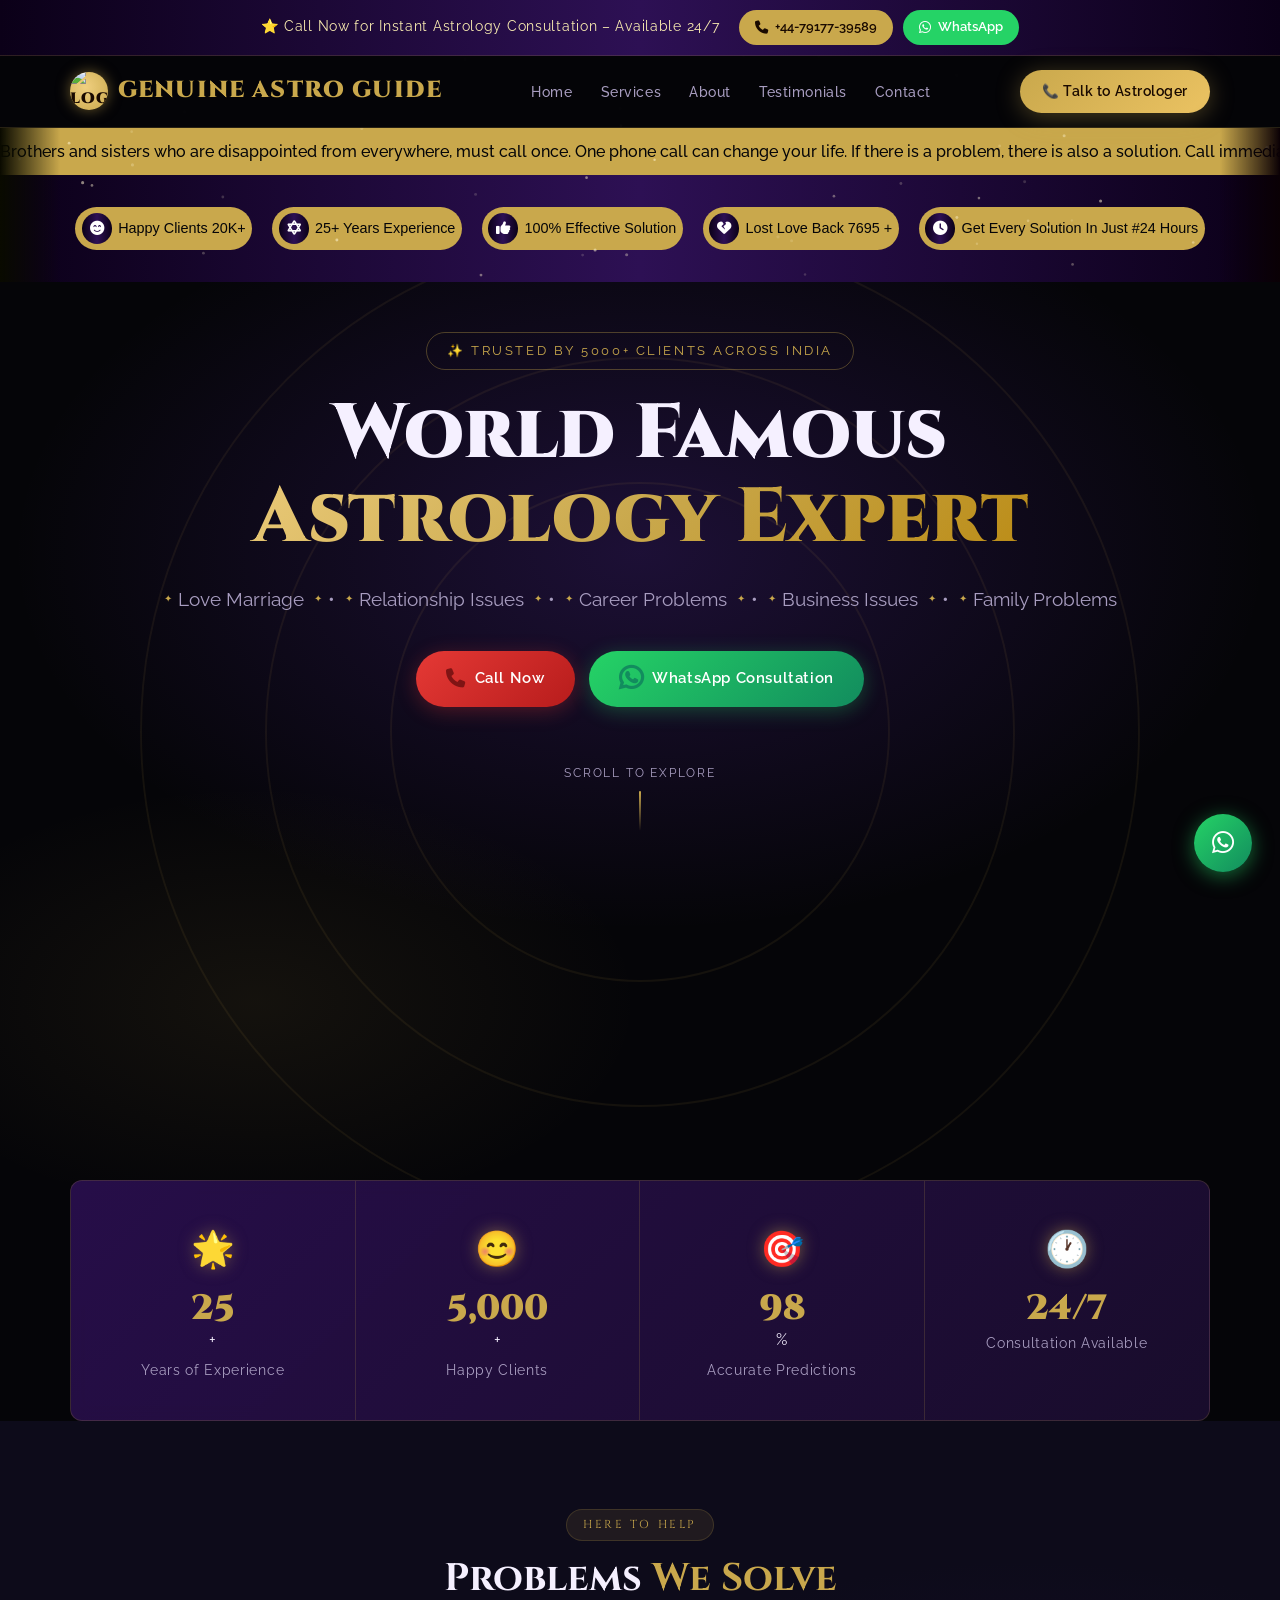
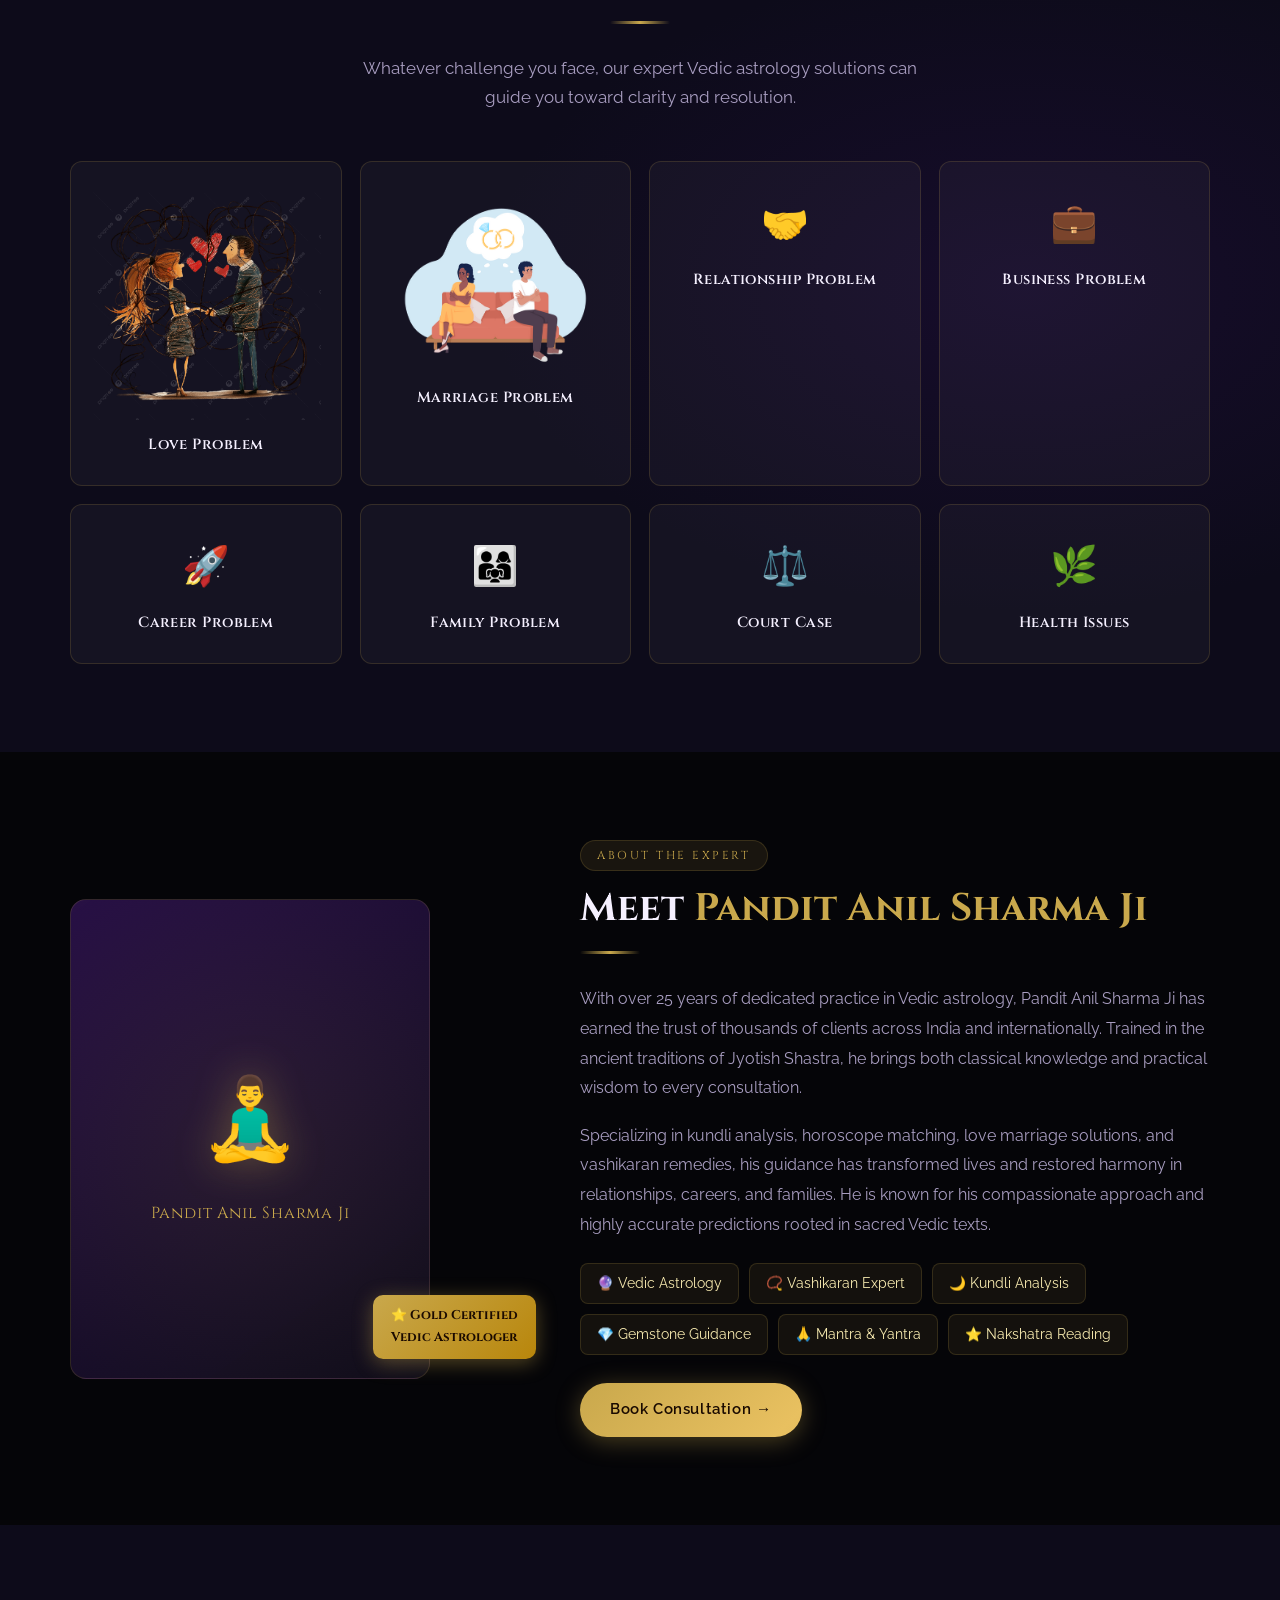
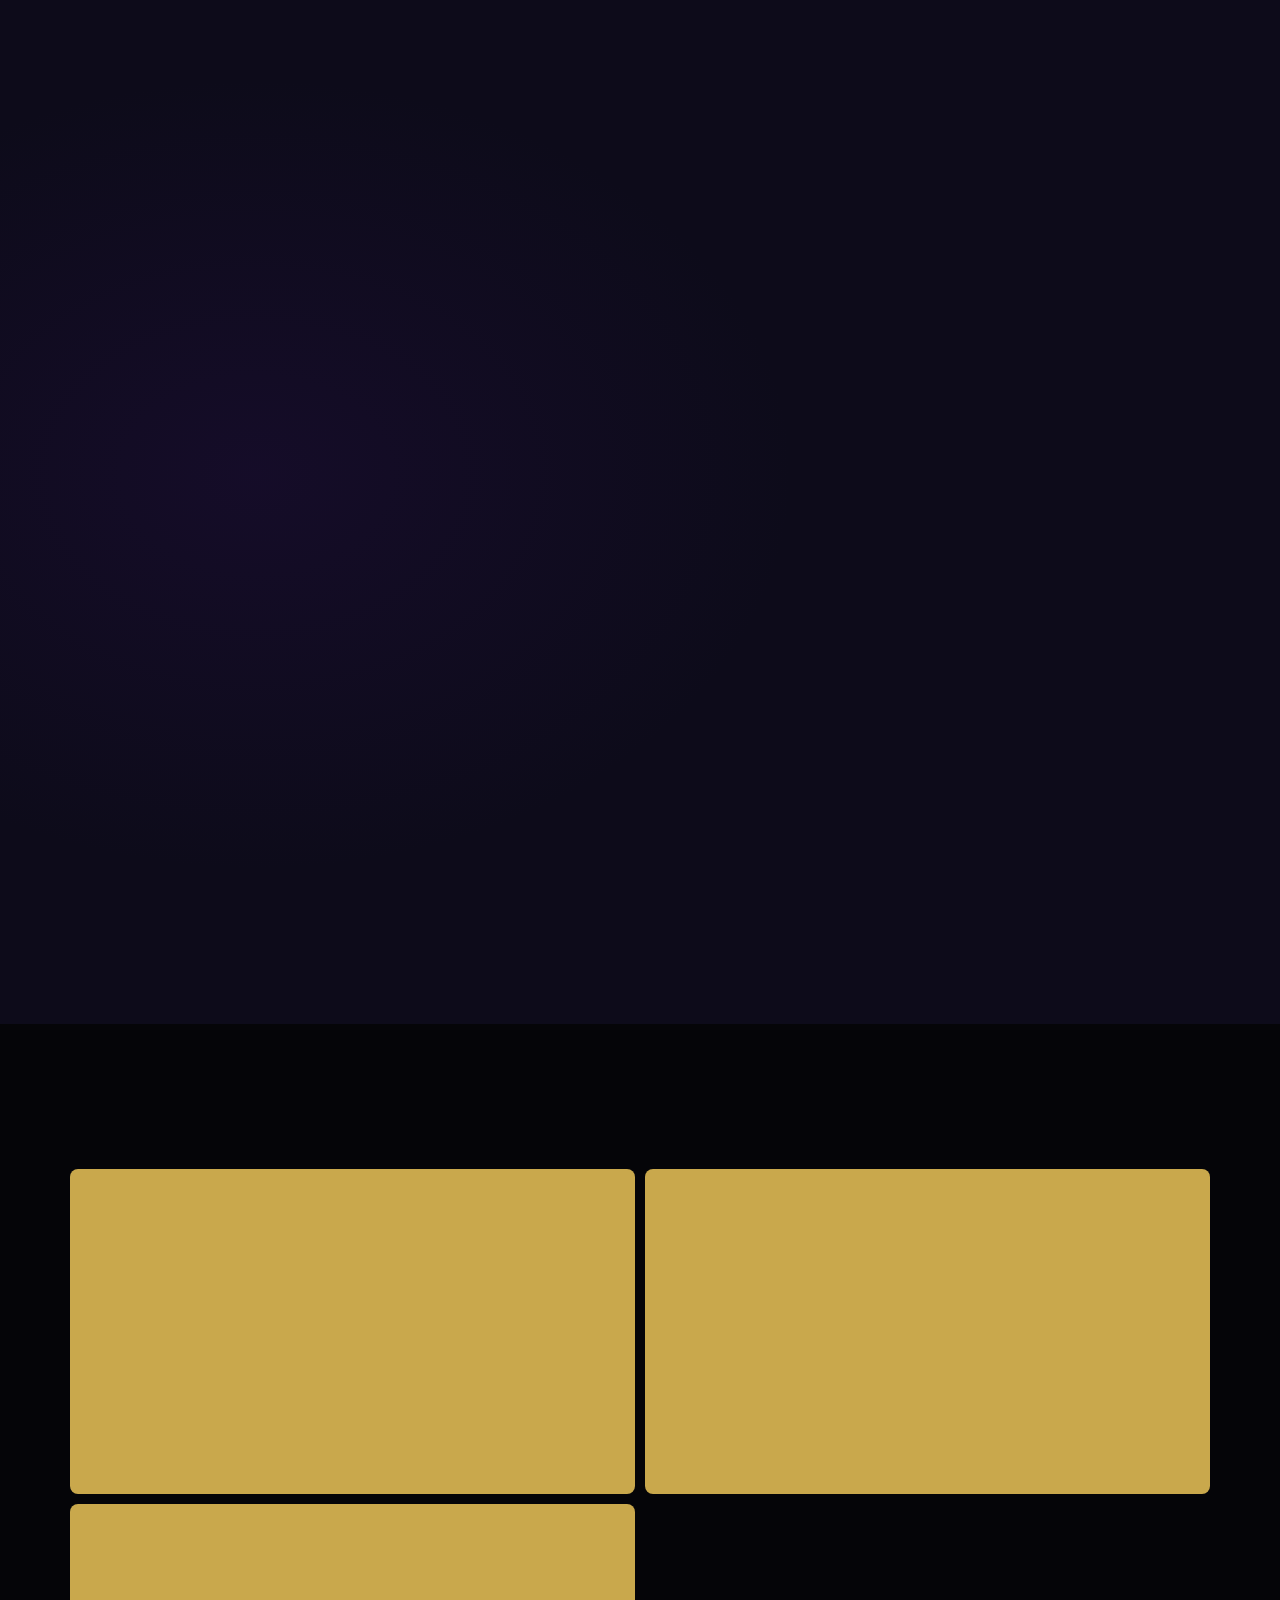
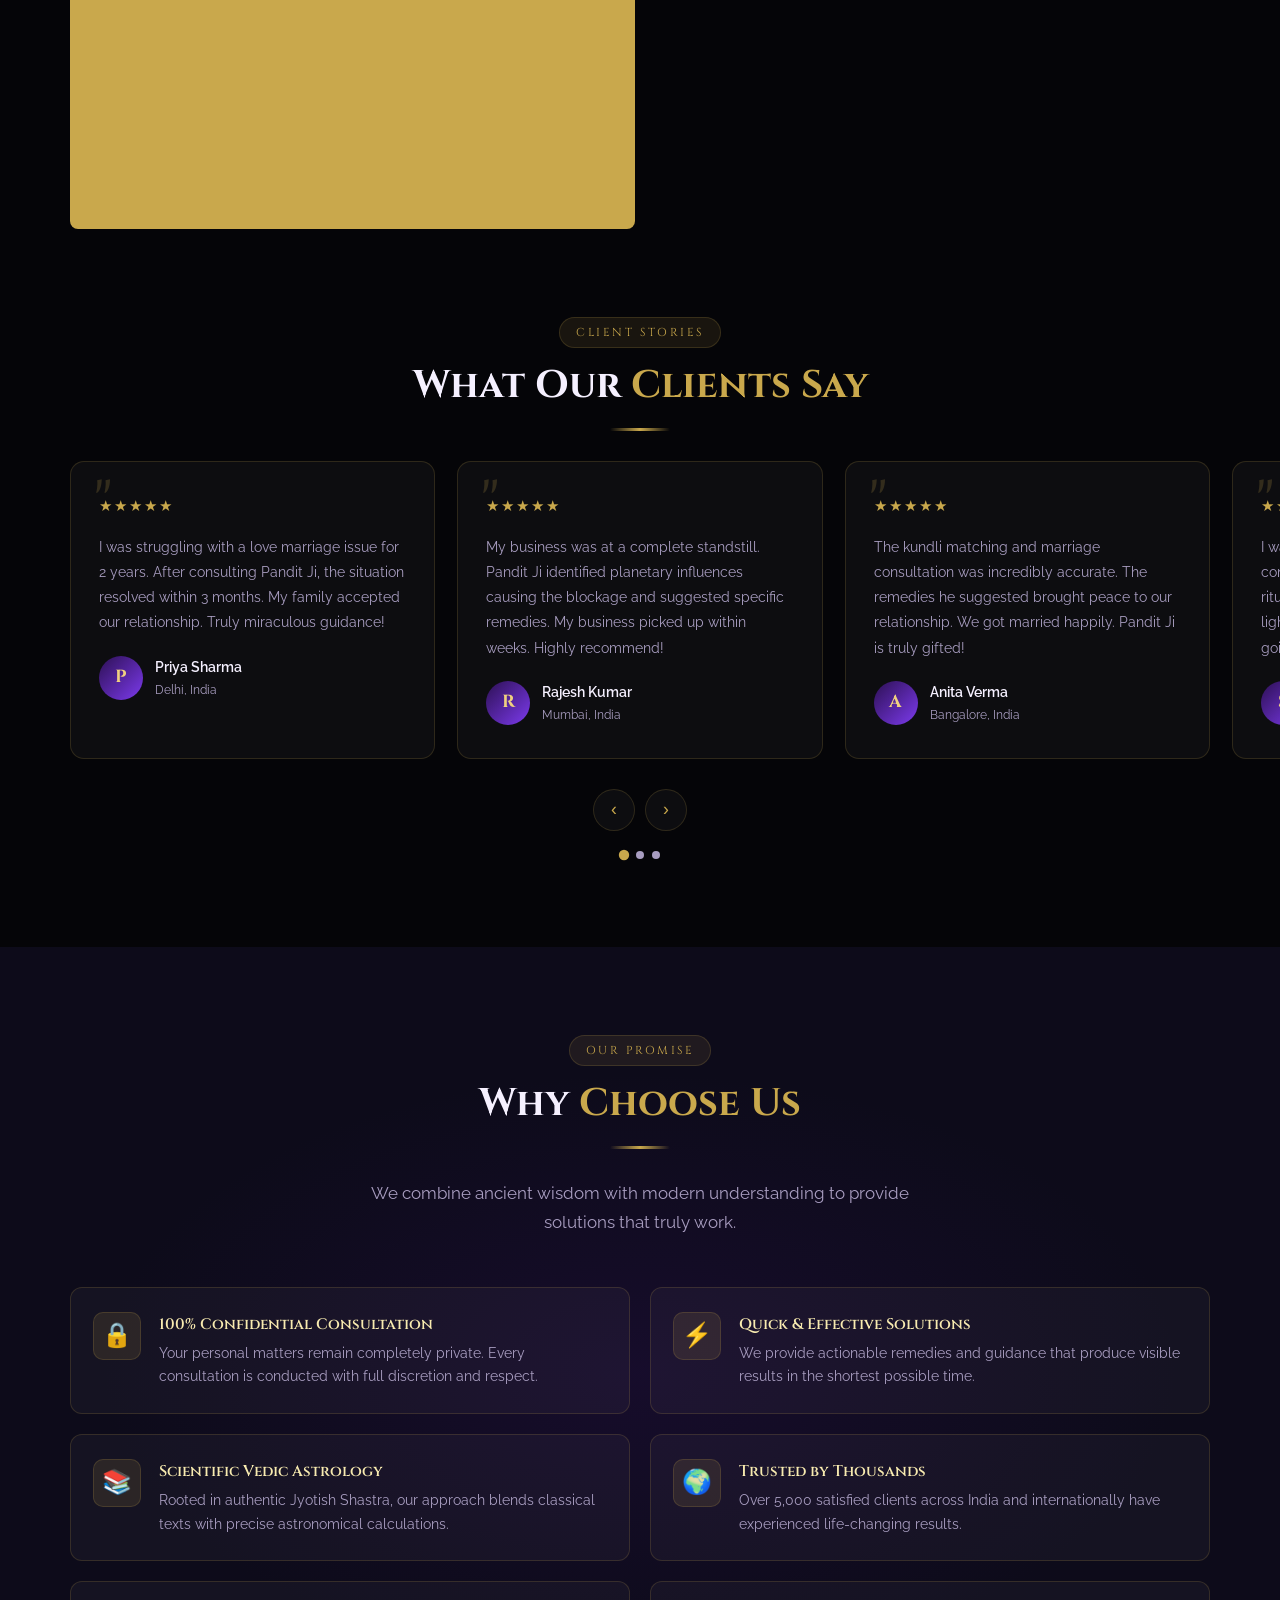
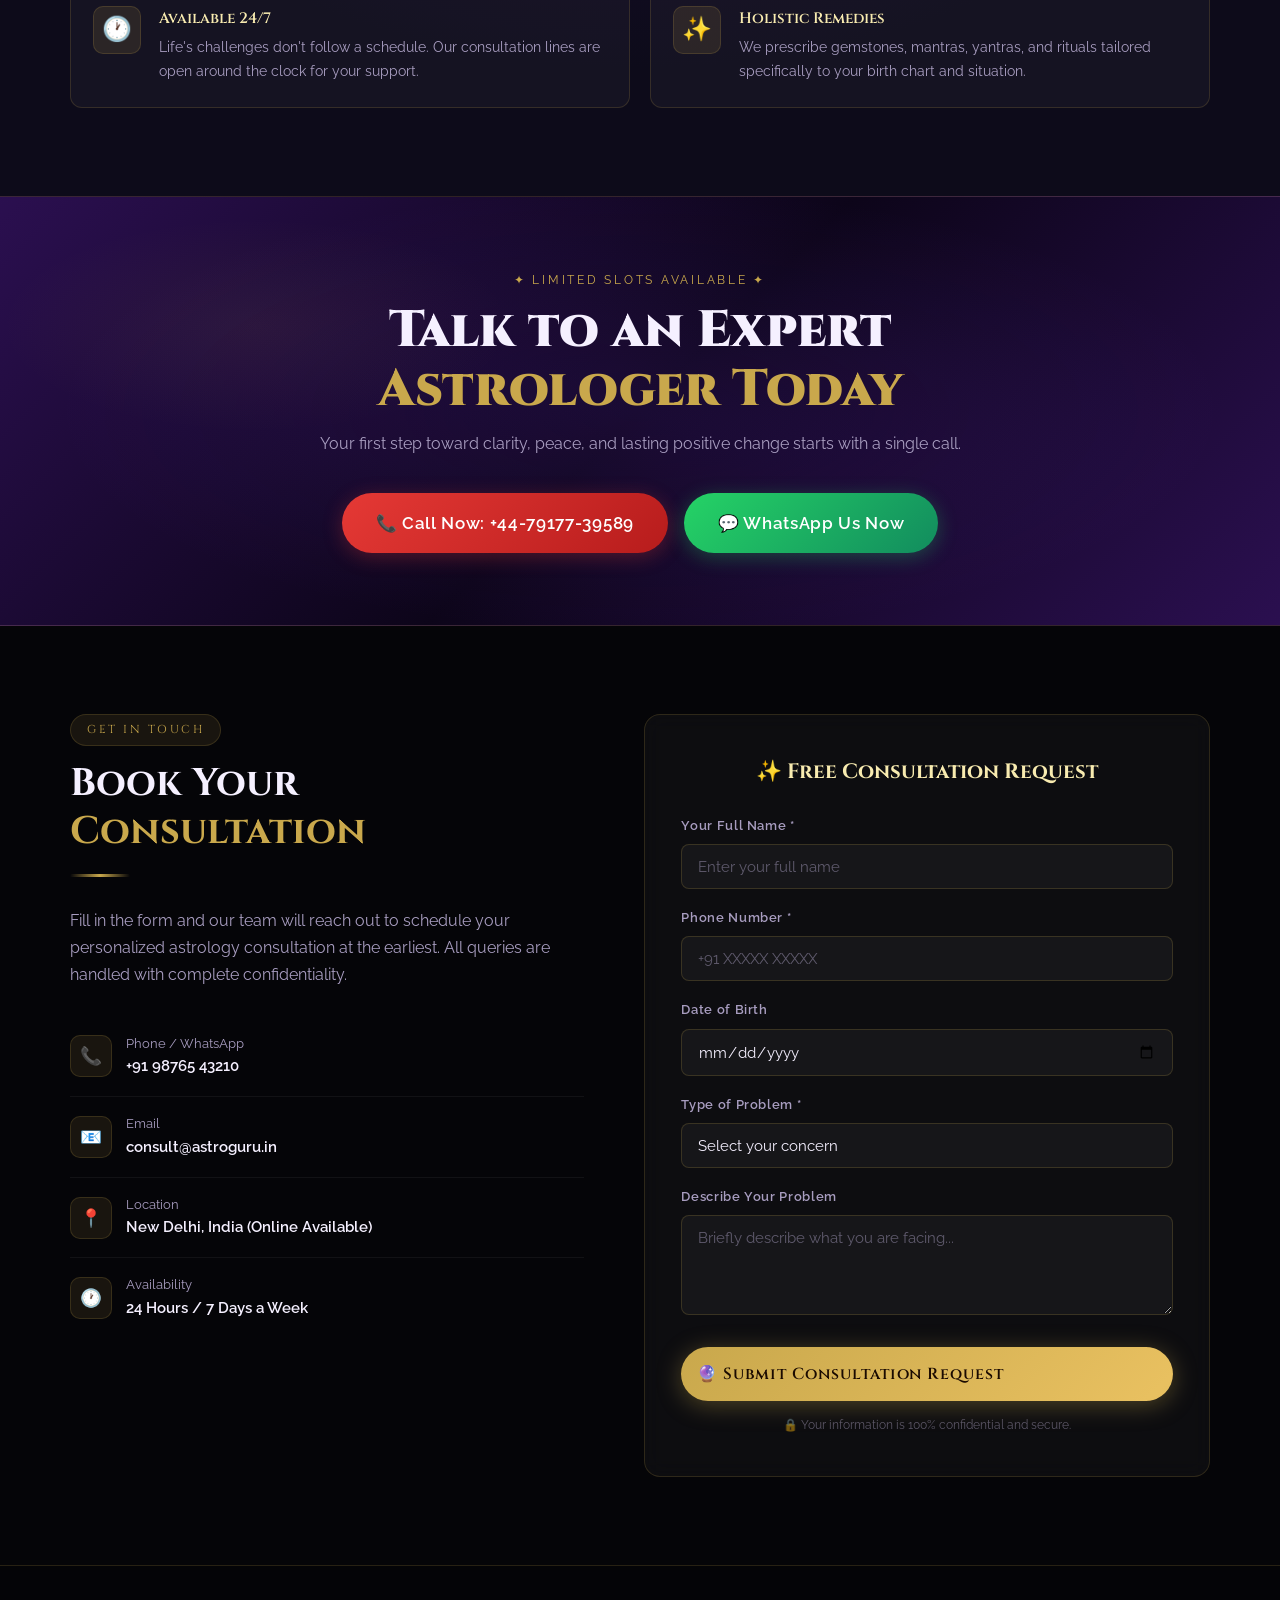
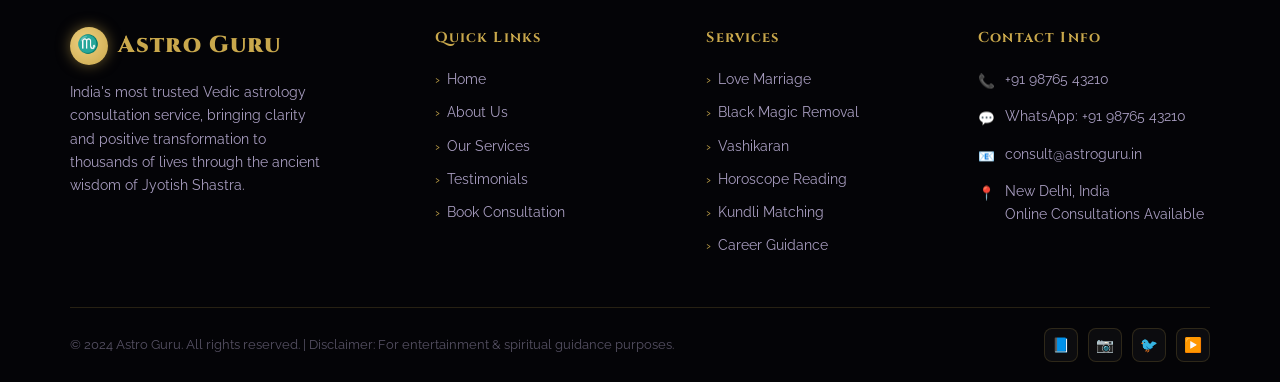
==== commit 708078b0: "initial touch" ====
--- a/index.html
+++ b/index.html
@@ -10,7 +10,10 @@
     href="https://fonts.googleapis.com/css2?family=Cinzel:wght@400;600;700;900&family=Raleway:wght@300;400;500;600&display=swap"
     rel="stylesheet">
 
-    <link rel="stylesheet" href="style.css">
+  <link rel="stylesheet" href="style.css">
+  <link rel="stylesheet" href="custom.css">
+
+  <link rel="stylesheet" href="https://cdnjs.cloudflare.com/ajax/libs/font-awesome/6.5.0/css/all.min.css">
 </head>
 
 <body>
@@ -23,8 +26,10 @@
     <div class="inner">
       <span class="top-text">⭐ Call Now for Instant Astrology Consultation – Available 24/7</span>
       <div class="top-btns">
-        <a href="tel:+919876543210" class="tb-call">📞 +91 98765 43210</a>
-        <a href="https://wa.me/919876543210" target="_blank" class="tb-wa">💬 WhatsApp</a>
+        <a href="tel:+447917739589" class="tb-call"><i class="fa-solid fa-phone"></i> +44-79177-39589</a>
+        <a href="https://wa.me/447917739589" target="_blank" class="tb-wa">
+          <i class="fa-brands fa-whatsapp"></i>
+          WhatsApp</a>
       </div>
     </div>
   </div>
@@ -33,7 +38,9 @@
   <nav id="navbar">
     <div class="nav-inner">
       <a href="#hero" class="nav-logo">
-        <span class="logo-icon">♏</span> Astro Guru
+        <span class="logo-icon">
+          <img src="./assets/logo-main.png" alt="logo" srcset="">
+        </span> GENUINE ASTRO GUIDE
       </a>
       <ul class="nav-menu" id="navMenu">
         <li><a href="#hero">Home</a></li>
@@ -56,6 +63,37 @@
       <a href="tel:+919876543210" style="color:var(--gold);font-weight:700;">📞 Talk to Astrologer</a>
     </div>
   </nav>
+
+  <!-- ===== MARQUE ===== -->
+  <section id="movingService">
+    <div class="marquee">
+      <div class="marquee-content">
+        <span>
+          Brothers and sisters who are disappointed from everywhere, must call once.
+          One phone call can change your life. If there is a problem, there is also a solution.
+          Call immediately and get a solution: +44-79177-39589
+        </span>
+
+        <!-- duplicate for seamless loop -->
+        <span>
+          Brothers and sisters who are disappointed from everywhere, must call once.
+          One phone call can change your life. If there is a problem, there is also a solution.
+          Call immediately and get a solution: +44-79177-39589
+        </span>
+      </div>
+    </div>
+  </section>
+
+  <!-- ===== NAVBAR 2 ===== -->
+  <section id="nav2">
+    <div class="serviceIcon">
+      <div><i class="fa-solid fa-face-smile-beam"></i></div> Happy Clients 20K+
+    </div>
+    <div class="serviceIcon"> <div><i class="fa-solid fa-star-of-david"></i></div> 25+ Years Experience </div>
+    <div class="serviceIcon"><div><i class="fa-solid fa-thumbs-up"></i></div> 100% Effective Solution </div>
+    <div class="serviceIcon"><div><i class="fa-solid fa-heart-crack"></i></div> Lost Love Back 7695 +</div>
+    <div class="serviceIcon"><div><i class="fa-solid fa-clock"></i></div> Get Every Solution In Just #24 Hours</div>
+  </section>
 
   <!-- ===== 3. HERO ===== -->
   <section id="hero">
@@ -80,8 +118,17 @@
         <span>Family Problems</span>
       </div>
       <div class="hero-btns">
-        <a href="tel:+919876543210" class="btn btn-call">📞 <span>Call Now</span></a>
-        <a href="https://wa.me/919876543210" target="_blank" class="btn btn-wa">💬 <span>WhatsApp Consultation</span></a>
+
+        <a href="tel:+447917739589" class="btn btn-call">
+          <i class="fa-solid fa-phone"></i>
+          <span>Call Now</span>
+        </a>
+
+        <a href="https://wa.me/447917739589" target="_blank" class="btn btn-wa">
+          <i class="fa-brands fa-whatsapp"></i>
+          <span>WhatsApp Consultation</span>
+        </a>
+
       </div>
       <div class="hero-scroll">
         <span>Scroll to Explore</span>
@@ -128,11 +175,19 @@
         <p class="section-sub">Whatever challenge you face, our expert Vedic astrology solutions can guide you toward
           clarity and resolution.</p>
       </div>
+
       <div class="problems-grid">
-        <div class="problem-card reveal"><span class="problem-icon">❤️</span>
+        <div class="problem-card reveal">
+          <span class="problem-icon">
+            <img src="./assets/love-problem-solution.png" alt="" srcset="">
+          </span>
           <div class="problem-name">Love Problem</div>
         </div>
-        <div class="problem-card reveal"><span class="problem-icon">💍</span>
+
+        <div class="problem-card reveal">
+          <span class="problem-icon">
+            <img src="./assets/marriage-problem.webp" alt="" srcset="">
+          </span>
           <div class="problem-name">Marriage Problem</div>
         </div>
         <div class="problem-card reveal"><span class="problem-icon">🤝</span>
@@ -255,6 +310,39 @@
     </div>
   </section>
 
+  <!-- ===== VIDEO GALLERY ===== -->
+  <section id="videoGallery">
+    <div class="container">
+      <div class="center reveal">
+        <span class="section-tag">Client Stories</span>
+        <h2 class="section-title">Video Gallery</h2>
+        <div class="gold-divider"></div>
+      </div>
+
+      <div class="videoContainer">
+        <div>
+          <iframe width="560" height="315" src="https://www.youtube.com/embed/CpqQFCIQURY?si=SvBvRKEgYiwSPx6d"
+            title="YouTube video player" frameborder="0"
+            allow="accelerometer; autoplay; clipboard-write; encrypted-media; gyroscope; picture-in-picture; web-share"
+            referrerpolicy="strict-origin-when-cross-origin" allowfullscreen></iframe>
+        </div>
+        <div>
+          <iframe width="560" height="315" src="https://www.youtube.com/embed/CpqQFCIQURY?si=SvBvRKEgYiwSPx6d"
+            title="YouTube video player" frameborder="0"
+            allow="accelerometer; autoplay; clipboard-write; encrypted-media; gyroscope; picture-in-picture; web-share"
+            referrerpolicy="strict-origin-when-cross-origin" allowfullscreen></iframe>
+        </div>
+        <div>
+          <iframe width="560" height="315" src="https://www.youtube.com/embed/CpqQFCIQURY?si=SvBvRKEgYiwSPx6d"
+            title="YouTube video player" frameborder="0"
+            allow="accelerometer; autoplay; clipboard-write; encrypted-media; gyroscope; picture-in-picture; web-share"
+            referrerpolicy="strict-origin-when-cross-origin" allowfullscreen></iframe>
+        </div>
+      </div>
+
+    </div>
+  </section>
+
   <!-- ===== 8. TESTIMONIALS ===== -->
   <section id="testimonials" class="section">
     <div class="container">
@@ -408,10 +496,9 @@
       <p class="cta-sub">Your first step toward clarity, peace, and lasting positive change starts with a single call.
       </p>
       <div class="cta-btns">
-        <a href="tel:+919876543210" class="btn btn-call">📞 Call Now: +91
-          98765 43210</a>
-        <a href="https://wa.me/919876543210" target="_blank" class="btn btn-wa"
-          >💬 WhatsApp Us Now</a>
+        <a href="tel:+447917739589" class="btn btn-call">📞 Call Now: 
+          +44-79177-39589</a>
+        <a href="https://wa.me/447917739589" target="_blank" class="btn btn-wa">💬 WhatsApp Us Now</a>
       </div>
     </div>
   </section>
@@ -551,7 +638,9 @@
   </footer>
 
   <!-- FLOATING WA BUTTON -->
-  <a href="https://wa.me/919876543210" target="_blank" class="float-wa" title="Chat on WhatsApp">💬</a>
+  <a href="https://wa.me/919876543210" target="_blank" class="float-wa" title="Chat on WhatsApp">
+    <i class="fa-brands fa-whatsapp"></i>
+  </a>
 
   <!-- SUCCESS MODAL -->
   <div class="modal-overlay" id="successModal">
@@ -566,6 +655,7 @@
     </div>
   </div>
 
-  <script src="./script.js" ></script>
-  </body>
+  <script src="./script.js"></script>
+</body>
+
 </html>
--- a/style.css
+++ b/style.css
@@ -303,6 +303,8 @@
     font-size: 1.1rem;
     color: #1a0a00;
     box-shadow: 0 0 14px rgba(201, 168, 76, 0.5);
+    border-radius: 50%;
+    overflow: hidden;
 }
 
 .nav-menu {
@@ -392,13 +394,13 @@
 #hero {
     min-height: 100vh;
     display: flex;
-    align-items: center;
+    /* align-items: center; */
     justify-content: center;
     text-align: center;
     position: relative;
     z-index: 2;
     overflow: hidden;
-    padding: 0px 0px;
+    padding: 50px 0px;
     background:
         radial-gradient(ellipse 70% 60% at 50% 30%, rgba(124, 58, 237, 0.2) 0%, transparent 70%),
         radial-gradient(ellipse 50% 40% at 20% 80%, rgba(201, 168, 76, 0.08) 0%, transparent 60%),
@@ -492,7 +494,7 @@
 }
 
 .hero-problems span {
-    font-size: 0.9rem;
+    font-size: 1.2rem;
     color: var(--muted);
     display: flex;
     align-items: center;
@@ -516,6 +518,16 @@
     justify-content: center;
     flex-wrap: wrap;
     animation: fade-up 0.8s 0.45s ease both;
+}
+.hero-btns .btn-call i{
+    color: #7f1414;
+    font-weight: 900;
+    font-size: 1.2rem;
+}
+.hero-btns .btn-wa i{
+    color: #128c5e;
+    font-weight: 900;
+    font-size: 1.7rem;
 }
 
 .hero-scroll {
--- a/custom.css
+++ b/custom.css
@@ -0,0 +1,137 @@
+:root {
+    --black: #050508;
+    --deep: #0d0b1a;
+    --purple: #1a0d2e;
+    --violet: #2d1054;
+    --gold: #c9a84c;
+    --gold-light: #f0d080;
+    --gold-pale: #f8ebb0;
+    --glow: #7c3aed;
+    --white: #f5f0ff;
+    --muted: #a89dc0;
+    --card-bg: rgba(255, 255, 255, 0.035);
+    --border: rgba(201, 168, 76, 0.18);
+    --font-head: 'Cinzel', serif;
+    --font-body: 'Raleway', sans-serif;
+    --radius: 12px;
+    --transition: 0.35s cubic-bezier(0.4, 0, 0.2, 1);
+}
+
+#movingService {
+  overflow: hidden;
+  background: var(--gold);
+  color: var(--black);
+  padding: 10px 0;
+  font-weight: 500;
+}
+
+.marquee {
+  width: 100%;
+  overflow: hidden;
+  position: relative;
+}
+
+.marquee-content {
+  display: flex;
+  width: max-content;
+  animation: scroll 15s linear infinite;
+}
+
+.marquee-content span {
+  white-space: nowrap;
+  padding-right: 50px;
+  font-size: 16px;
+}
+
+@keyframes scroll {
+  0% {
+    transform: translateX(0%);
+  }
+  100% {
+    transform: translateX(-50%);
+  }
+}
+#movingService::before,
+#movingService::after {
+  content: "";
+  position: absolute;
+  top: 0;
+  width: 60px;
+  height: 100%;
+  z-index: 2;
+}
+
+#movingService::before {
+  left: 0;
+  background: linear-gradient(to right, #090a00, transparent);
+}
+
+#movingService::after {
+  right: 0;
+  background: linear-gradient(to left, #0a0005, transparent);
+}
+.marquee-content:hover {
+  animation-play-state: paused;
+}
+
+#nav2{
+    background: linear-gradient(90deg, #0b0018, var(--violet), #0b0018);
+    display: flex;
+    flex-wrap: wrap;
+    justify-content: center;
+    align-items: center;
+    padding: 2rem;
+    gap: 20px;
+}
+#nav2 .serviceIcon{
+    background-color: var(--gold);
+    padding: .4rem;
+    border-radius: 2rem;
+    max-width: fit-content;
+    min-height: fit-content;
+    color: var(--black);
+    font-family: 'Lucida Sans', 'Lucida Sans Regular', 'Lucida Grande', 'Lucida Sans Unicode', Geneva, Verdana, sans-serif;
+    font-size: 0.9rem;
+    font-weight: 400;
+
+    display: flex;
+    gap: .4rem;
+    align-items: center;
+}
+#nav2 .serviceIcon div{
+    background: linear-gradient(90deg, #0b0018, var(--violet), #0b0018);
+    width: auto;
+    padding: .5rem;
+    display: flex;
+    justify-content: center;
+    align-items: center;
+    border-radius: 50%;
+    color: #fff;
+}
+
+/* ===== VIDEO GALLERY ==== */
+/* #videoGallery{
+    padding: 40px;
+} */
+#videoGallery .videoContainer{
+    /* padding: 20px 40px; */
+    display: grid;
+    grid-template-columns: 1fr 1fr;
+    justify-content: center;
+    align-items: center;
+    gap: 10px;
+    flex-wrap: wrap;
+}
+
+#videoGallery .videoContainer div{
+    padding: 5px;
+    background-color: var(--gold);
+    border-radius: 0.5rem;
+    overflow: hidden;
+    display: flex;
+    justify-content: center;
+    align-items: center;
+}
+#videoGallery iframe{
+    border-radius: .5rem;
+}
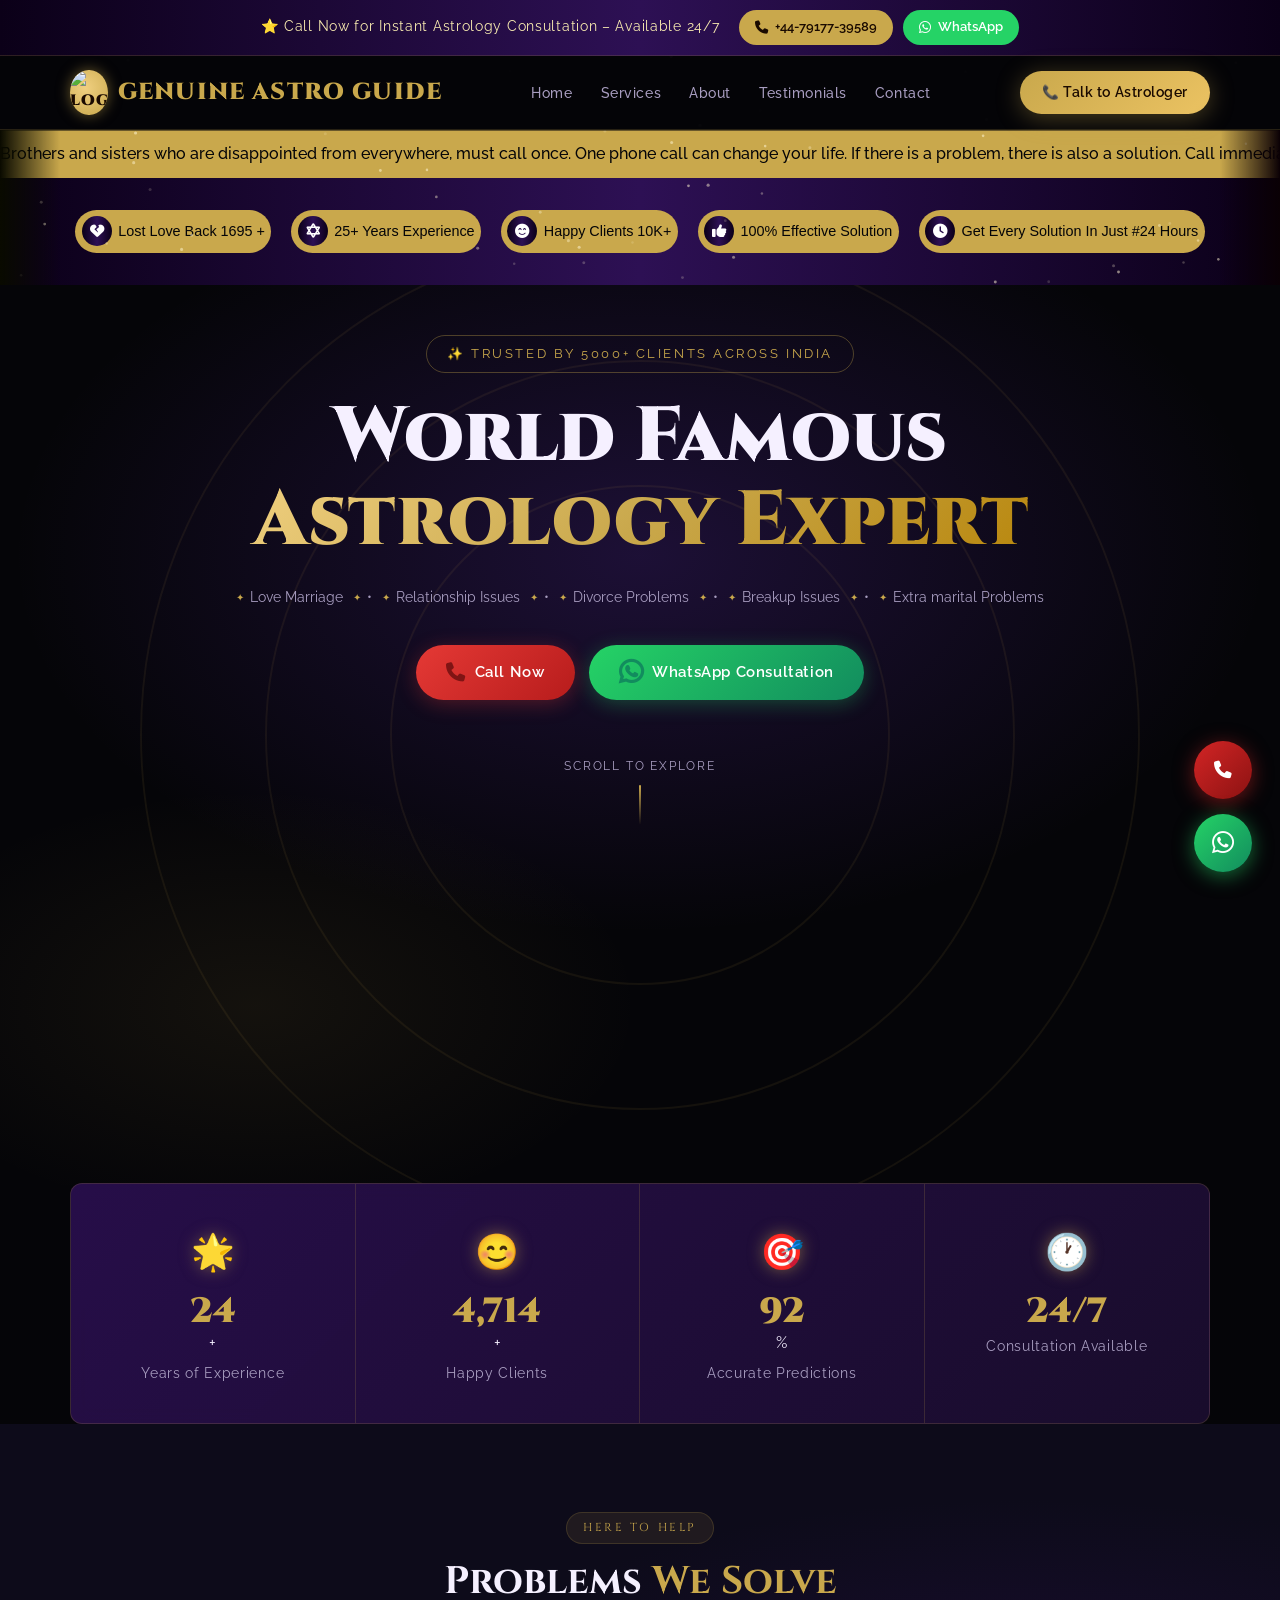
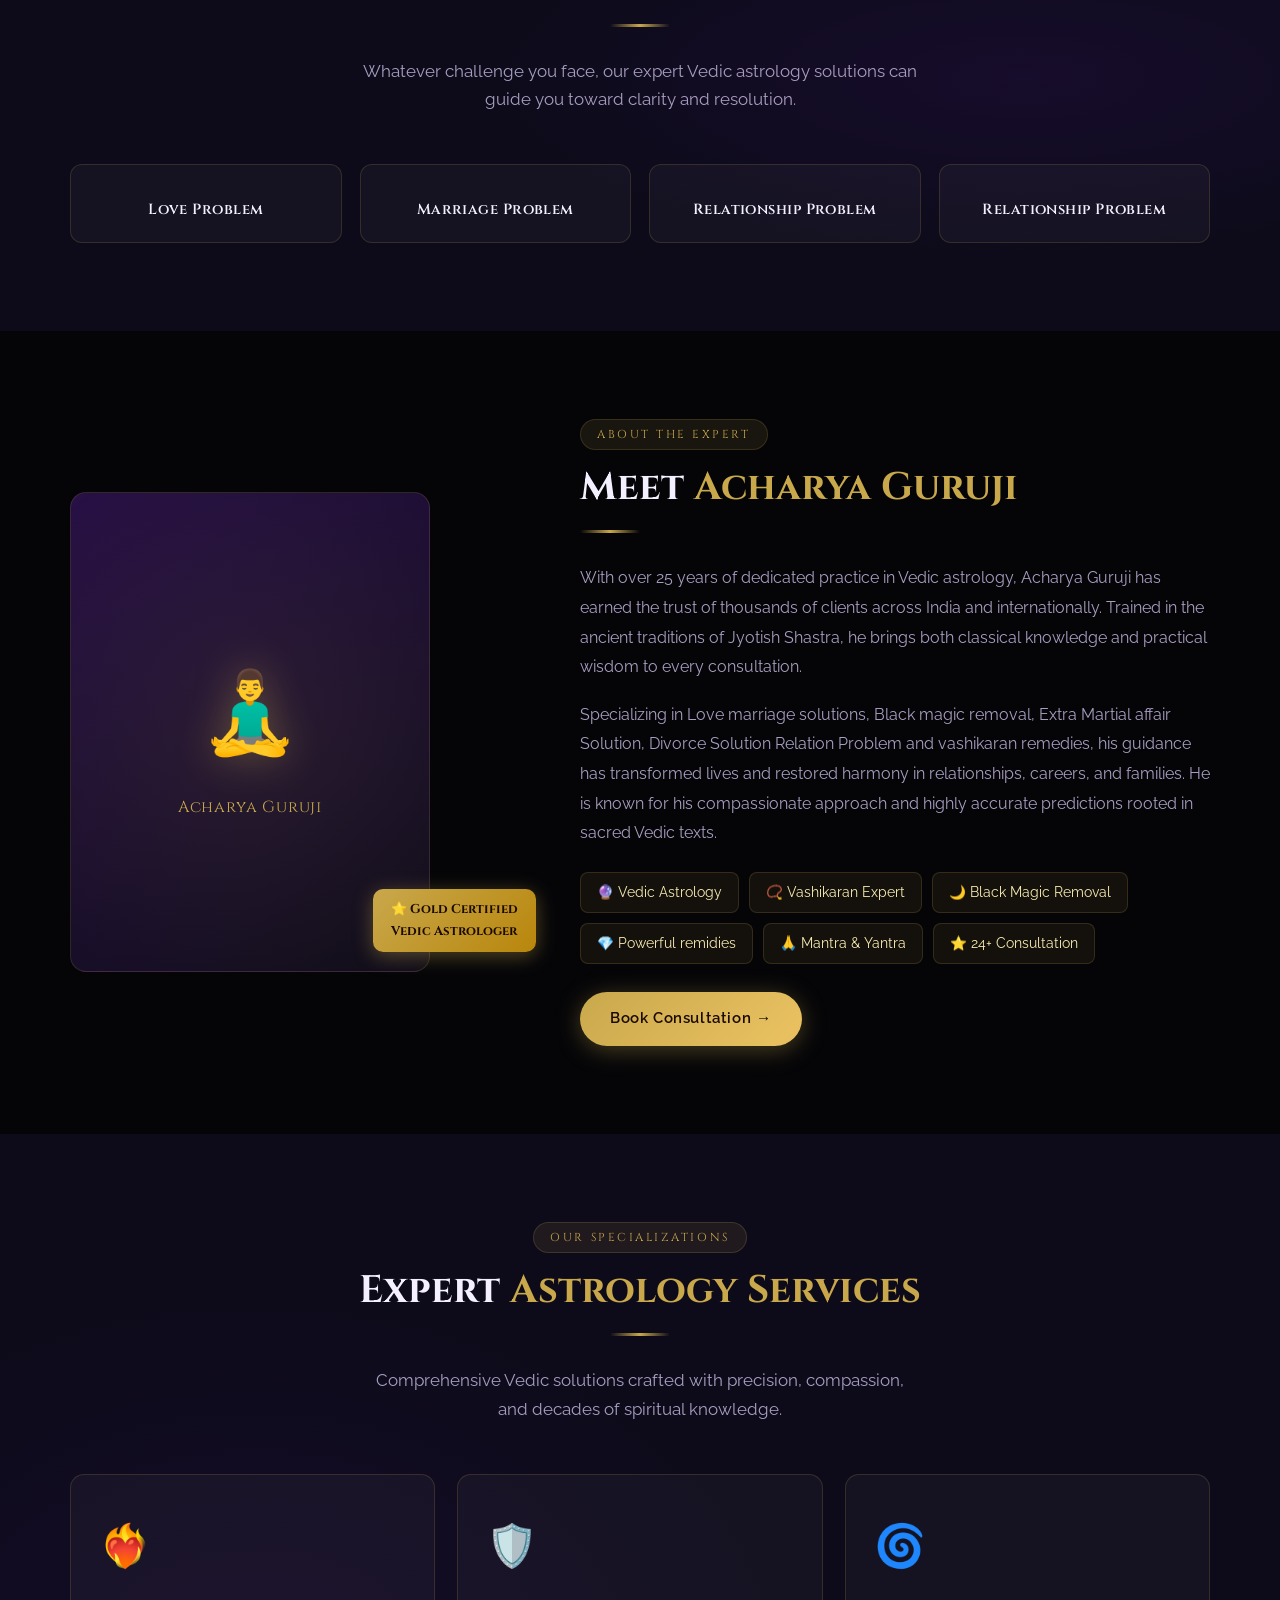
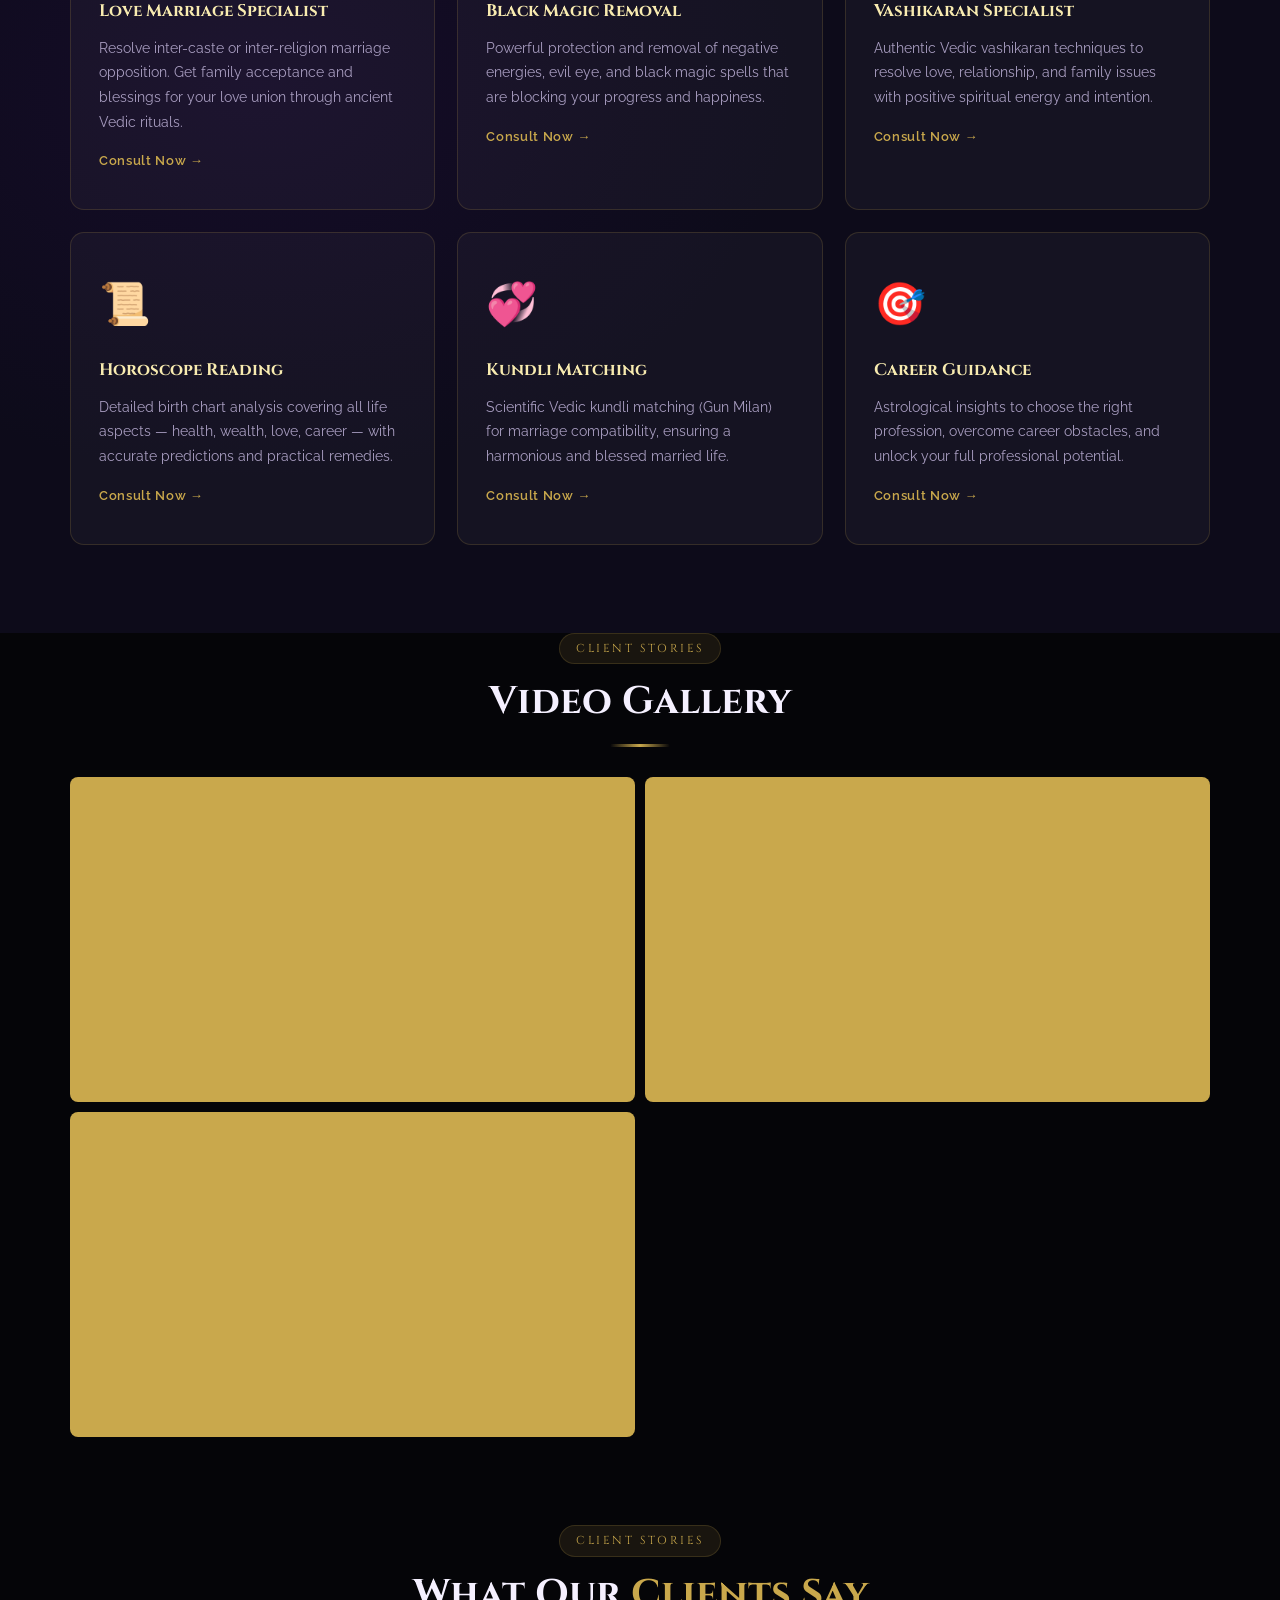
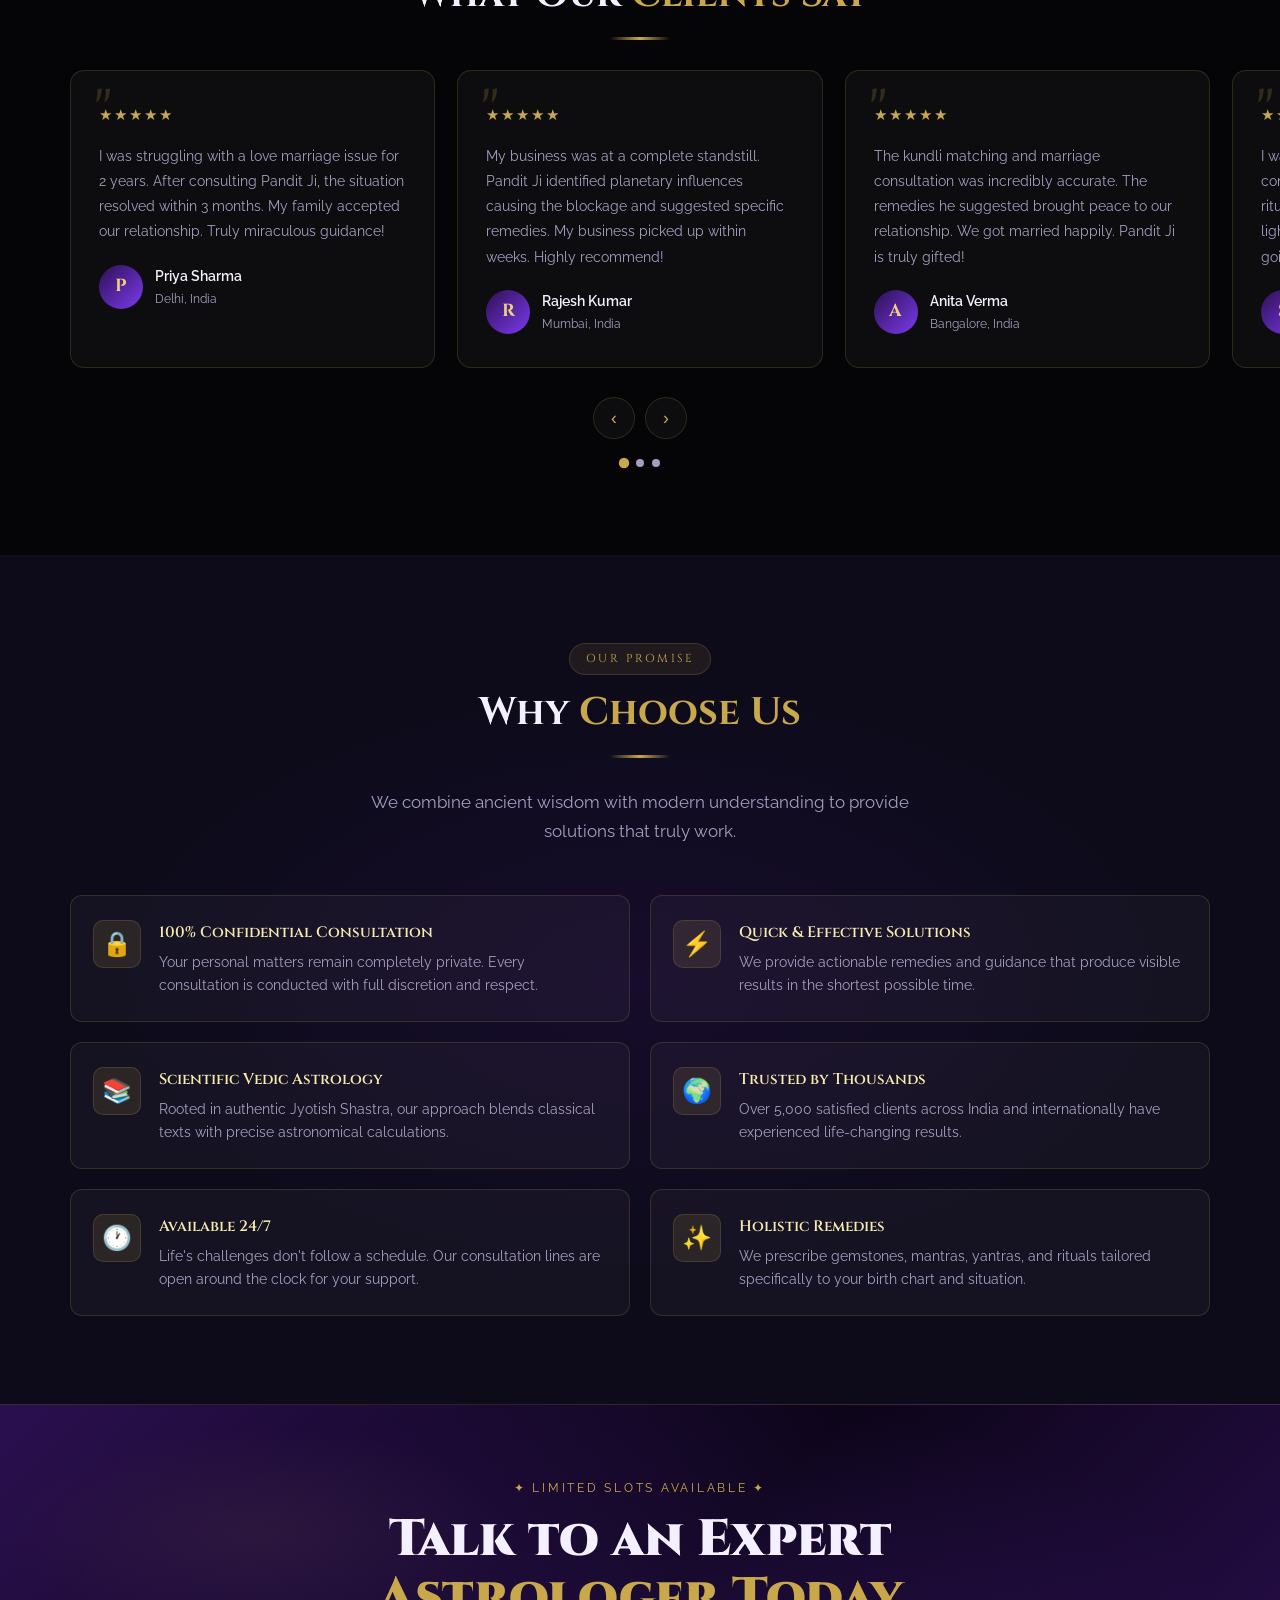
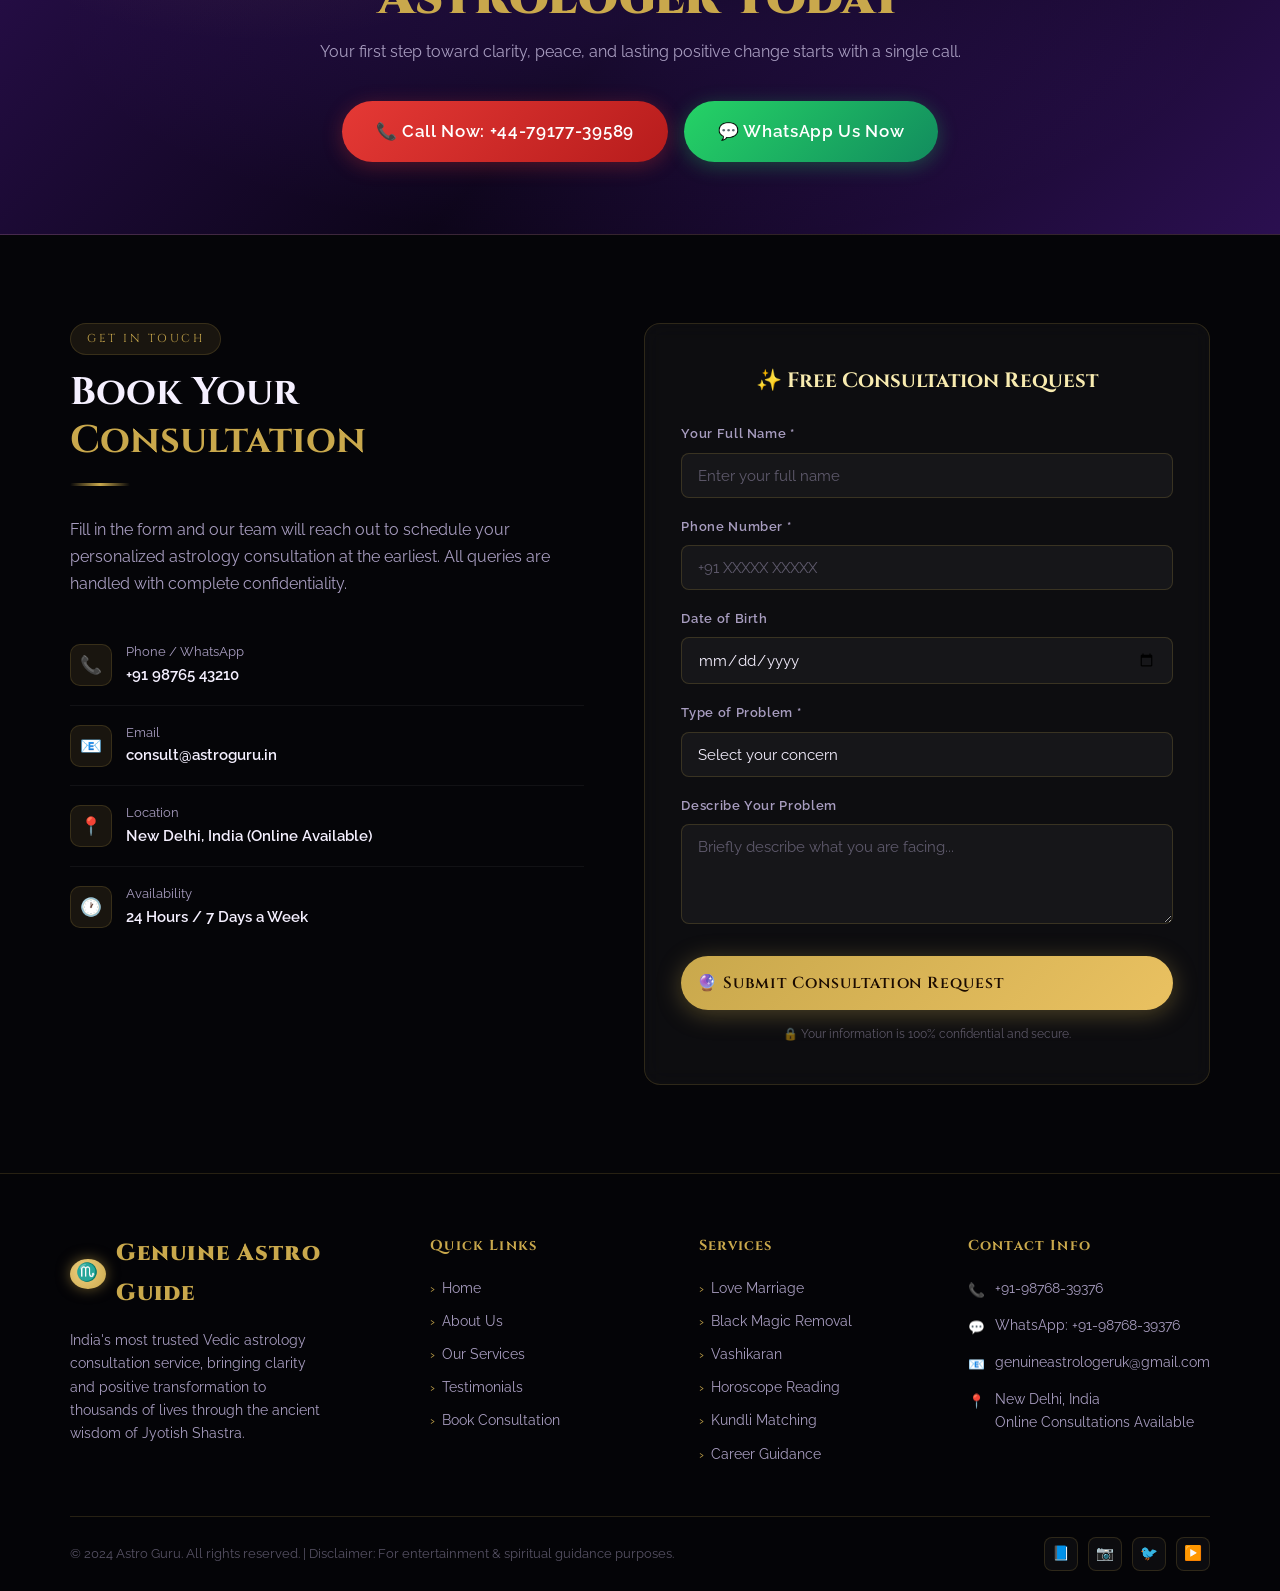
==== commit 5823a9c7: "lf" ====
--- a/index.html
+++ b/index.html
@@ -84,15 +84,29 @@
     </div>
   </section>
 
+  <!-- <div class="xyz"> -->
+
   <!-- ===== NAVBAR 2 ===== -->
   <section id="nav2">
     <div class="serviceIcon">
-      <div><i class="fa-solid fa-face-smile-beam"></i></div> Happy Clients 20K+
-    </div>
-    <div class="serviceIcon"> <div><i class="fa-solid fa-star-of-david"></i></div> 25+ Years Experience </div>
-    <div class="serviceIcon"><div><i class="fa-solid fa-thumbs-up"></i></div> 100% Effective Solution </div>
-    <div class="serviceIcon"><div><i class="fa-solid fa-heart-crack"></i></div> Lost Love Back 7695 +</div>
-    <div class="serviceIcon"><div><i class="fa-solid fa-clock"></i></div> Get Every Solution In Just #24 Hours</div>
+      <div><i class="fa-solid fa-heart-crack"></i></div> Lost Love Back 1695 +
+    </div>
+
+    <div class="serviceIcon">
+      <div><i class="fa-solid fa-star-of-david"></i></div> 25+ Years Experience
+    </div>
+
+    <div class="serviceIcon">
+      <div><i class="fa-solid fa-face-smile-beam"></i></div> Happy Clients 10K+
+    </div>
+
+    <div class="serviceIcon">
+      <div><i class="fa-solid fa-thumbs-up"></i></div> 100% Effective Solution
+    </div>
+
+    <div class="serviceIcon">
+      <div><i class="fa-solid fa-clock"></i></div> Get Every Solution In Just #24 Hours
+    </div>
   </section>
 
   <!-- ===== 3. HERO ===== -->
@@ -111,11 +125,11 @@
         <span class="sep">•</span>
         <span>Relationship Issues</span>
         <span class="sep">•</span>
-        <span>Career Problems</span>
+        <span>Divorce Problems</span>
         <span class="sep">•</span>
-        <span>Business Issues</span>
+        <span>Breakup Issues</span>
         <span class="sep">•</span>
-        <span>Family Problems</span>
+        <span>Extra marital Problems</span>
       </div>
       <div class="hero-btns">
 
@@ -136,6 +150,8 @@
       </div>
     </div>
   </section>
+
+  <!-- </div> -->
 
   <!-- ===== 4. TRUST ===== -->
   <section id="trust">
@@ -179,21 +195,33 @@
       <div class="problems-grid">
         <div class="problem-card reveal">
           <span class="problem-icon">
-            <img src="./assets/love-problem-solution.png" alt="" srcset="">
+            <img src="./assets/Gemini_Generated_Image_ibyelribyelribye.png" alt="" srcset="">
           </span>
           <div class="problem-name">Love Problem</div>
         </div>
 
         <div class="problem-card reveal">
           <span class="problem-icon">
-            <img src="./assets/marriage-problem.webp" alt="" srcset="">
+            <img src="./assets/Gemini_Generated_Image_n5i6iyn5i6iyn5i6.png" alt="" srcset="">
           </span>
           <div class="problem-name">Marriage Problem</div>
         </div>
-        <div class="problem-card reveal"><span class="problem-icon">🤝</span>
+
+        <div class="problem-card reveal">
+          <span class="problem-icon">
+            <img src="./assets/Gemini_Generated_Image_eygo2heygo2heygo.png" alt="" srcset="">
+          </span>
           <div class="problem-name">Relationship Problem</div>
         </div>
-        <div class="problem-card reveal"><span class="problem-icon">💼</span>
+
+        <div class="problem-card reveal">
+          <span class="problem-icon">
+            <img src="./assets/Gemini_Generated_Image_eygo2heygo2heygo.png" alt="" srcset="">
+          </span>
+          <div class="problem-name">Relationship Problem</div>
+        </div>
+
+        <!-- <div class="problem-card reveal"><span class="problem-icon">💼</span>
           <div class="problem-name">Business Problem</div>
         </div>
         <div class="problem-card reveal"><span class="problem-icon">🚀</span>
@@ -207,7 +235,7 @@
         </div>
         <div class="problem-card reveal"><span class="problem-icon">🌿</span>
           <div class="problem-name">Health Issues</div>
-        </div>
+        </div> -->
       </div>
     </div>
   </section>
@@ -219,31 +247,33 @@
         <div class="about-img-wrap reveal">
           <div class="about-img-frame">
             <div class="about-avatar">🧘‍♂️</div>
-            <div class="about-name-tag">Pandit Anil Sharma Ji</div>
+            <div class="about-name-tag">Acharya Guruji</div>
           </div>
           <div class="about-img-badge">⭐ Gold Certified<br>Vedic Astrologer</div>
         </div>
         <div class="about-text reveal">
           <span class="section-tag">About the Expert</span>
-          <h2 class="section-title">Meet <span>Pandit Anil Sharma Ji</span></h2>
+          <h2 class="section-title">Meet <span>Acharya Guruji</span></h2>
           <div class="gold-divider"></div>
           <p class="about-desc">
-            With over 25 years of dedicated practice in Vedic astrology, Pandit Anil Sharma Ji has earned the trust of
+            With over 25 years of dedicated practice in Vedic astrology, Acharya Guruji has earned the trust of
             thousands of clients across India and internationally. Trained in the ancient traditions of Jyotish Shastra,
             he brings both classical knowledge and practical wisdom to every consultation.
           </p>
           <p class="about-desc">
-            Specializing in kundli analysis, horoscope matching, love marriage solutions, and vashikaran remedies, his
-            guidance has transformed lives and restored harmony in relationships, careers, and families. He is known for
+            Specializing in Love marriage solutions, Black magic removal, Extra Martial affair Solution, Divorce
+            Solution Relation Problem and vashikaran remedies,
+            his guidance has transformed lives and restored harmony in relationships, careers, and families. He is known
+            for
             his compassionate approach and highly accurate predictions rooted in sacred Vedic texts.
           </p>
           <div class="about-feats">
             <span class="about-feat">🔮 Vedic Astrology</span>
             <span class="about-feat">📿 Vashikaran Expert</span>
-            <span class="about-feat">🌙 Kundli Analysis</span>
-            <span class="about-feat">💎 Gemstone Guidance</span>
+            <span class="about-feat">🌙 Black Magic Removal</span>
+            <span class="about-feat">💎 Powerful remidies</span>
             <span class="about-feat">🙏 Mantra & Yantra</span>
-            <span class="about-feat">⭐ Nakshatra Reading</span>
+            <span class="about-feat">⭐ 24+ Consultation</span>
           </div>
           <div style="margin-top:28px;">
             <a href="#contact" class="btn btn-gold">Book Consultation →</a>
@@ -496,7 +526,7 @@
       <p class="cta-sub">Your first step toward clarity, peace, and lasting positive change starts with a single call.
       </p>
       <div class="cta-btns">
-        <a href="tel:+447917739589" class="btn btn-call">📞 Call Now: 
+        <a href="tel:+447917739589" class="btn btn-call">📞 Call Now:
           +44-79177-39589</a>
         <a href="https://wa.me/447917739589" target="_blank" class="btn btn-wa">💬 WhatsApp Us Now</a>
       </div>
@@ -590,7 +620,7 @@
       <div class="footer-grid">
         <div class="footer-brand">
           <a href="#hero" class="nav-logo" style="display:inline-flex;">
-            <span class="logo-icon">♏</span> Astro Guru
+            <span class="logo-icon">♏</span> Genuine Astro Guide
           </a>
           <p>India's most trusted Vedic astrology consultation service, bringing clarity and positive transformation to
             thousands of lives through the ancient wisdom of Jyotish Shastra.</p>
@@ -618,9 +648,9 @@
         </div>
         <div class="footer-col">
           <h4>Contact Info</h4>
-          <div class="footer-contact-item"><span>📞</span><span>+91 98765 43210</span></div>
-          <div class="footer-contact-item"><span>💬</span><span>WhatsApp: +91 98765 43210</span></div>
-          <div class="footer-contact-item"><span>📧</span><span>consult@astroguru.in</span></div>
+          <div class="footer-contact-item"><span>📞</span><span>+91-98768-39376</span></div>
+          <div class="footer-contact-item"><span>💬</span><span>WhatsApp: +91-98768-39376</span></div>
+          <div class="footer-contact-item"><span>📧</span><span> genuineastrologeruk@gmail.com</span></div>
           <div class="footer-contact-item"><span>📍</span><span>New Delhi, India<br>Online Consultations
               Available</span></div>
         </div>
@@ -638,9 +668,14 @@
   </footer>
 
   <!-- FLOATING WA BUTTON -->
-  <a href="https://wa.me/919876543210" target="_blank" class="float-wa" title="Chat on WhatsApp">
-    <i class="fa-brands fa-whatsapp"></i>
-  </a>
+  <div class="float-ct">
+    <a href="https://wa.me/919876839376" target="_blank" class="float-wa" id="float-ca" title="Chat on WhatsApp">
+      <i class="fa-solid fa-phone"></i>
+    </a>
+    <a href="https://wa.me/919876839376" target="_blank" class="float-wa"  title="Chat on WhatsApp">
+      <i class="fa-brands fa-whatsapp"></i>
+    </a>
+  </div>
 
   <!-- SUCCESS MODAL -->
   <div class="modal-overlay" id="successModal">
--- a/style.css
+++ b/style.css
@@ -293,8 +293,10 @@
 }
 
 .nav-logo .logo-icon {
+    /* min-height: fit-content; */
+    /* min-width: fit-content; */
     width: 38px;
-    height: 38px;
+    /* height: 38px; */
     background: radial-gradient(circle at 40% 40%, var(--gold-light), var(--gold));
     border-radius: 50%;
     display: flex;
@@ -305,6 +307,10 @@
     box-shadow: 0 0 14px rgba(201, 168, 76, 0.5);
     border-radius: 50%;
     overflow: hidden;
+}
+
+.logo-icon img {
+    border-radius: 50%;
 }
 
 .nav-menu {
@@ -494,7 +500,7 @@
 }
 
 .hero-problems span {
-    font-size: 1.2rem;
+    font-size: 0.87rem;
     color: var(--muted);
     display: flex;
     align-items: center;
@@ -519,12 +525,14 @@
     flex-wrap: wrap;
     animation: fade-up 0.8s 0.45s ease both;
 }
-.hero-btns .btn-call i{
+
+.hero-btns .btn-call i {
     color: #7f1414;
     font-weight: 900;
     font-size: 1.2rem;
 }
-.hero-btns .btn-wa i{
+
+.hero-btns .btn-wa i {
     color: #128c5e;
     font-weight: 900;
     font-size: 1.7rem;
@@ -654,7 +662,7 @@
     background: var(--card-bg);
     border: 1px solid var(--border);
     border-radius: var(--radius);
-    padding: 28px 20px;
+    padding: 20px;
     text-align: center;
     transition: var(--transition);
     cursor: default;
@@ -1451,11 +1459,22 @@
 }
 
 /* ========== FLOATING WA BUTTON ========== */
-.float-wa {
+.float-ct {
+    display: flex;
+    flex-direction: column;
     position: fixed;
     bottom: 28px;
     right: 28px;
+    gap: 15px;
+
     z-index: 9000;
+}
+
+.float-wa {
+    /* position: fixed; */
+    /* bottom: 28px; */
+    /* right: 28px; */
+    /* z-index: 9000; */
     width: 58px;
     height: 58px;
     background: linear-gradient(135deg, #25d366, #128c5e);
@@ -1471,6 +1490,29 @@
     color: #fff;
 }
 
+#float-ca {
+    background: linear-gradient(135deg, #d32525, #8c1212);
+    box-shadow: 0 4px 20px rgba(211, 37, 37, 0.5);
+    animation: float-pulse-ca 3s ease-in-out infinite;
+
+}
+
+#float-ca i {
+    font-size: 1.1rem;
+}
+
+@keyframes float-pulse-ca {
+
+    0%,
+    100% {
+        box-shadow: 0 4px 20px rgba(211, 37, 37, 0.5), 0 0 0 0 rgba(211, 37, 37, 0.4);
+    }
+
+    50% {
+        box-shadow: 0 6px 30px rgba(211, 37, 37, 0.6), 0 0 0 12px rgba(211, 37, 37, 0);
+    }
+}
+
 @keyframes float-pulse {
 
     0%,
@@ -1593,6 +1635,10 @@
 }
 
 @media(max-width: 480px) {
+    #navbar .nav-logo {
+        font-size: 1rem;
+    }
+
     .problems-grid {
         grid-template-columns: repeat(2, 1fr);
     }
@@ -1612,6 +1658,19 @@
         padding: 5px 10px;
     }
 
+    .about-feat {
+        font-size: 0.78rem;
+        padding: 8px 6px;
+    }
+
+    .problem-card {
+        padding: 10px;
+    }
+
+    .problem-name {
+        font-size: 0.78rem;
+    }
+
     .btn-call span {
         display: none;
     }
@@ -1636,4 +1695,4 @@
     #cta-banner .btn {
         padding: 12px;
     }
-}
+}
--- a/custom.css
+++ b/custom.css
@@ -135,3 +135,20 @@
 #videoGallery iframe{
     border-radius: .5rem;
 }
+
+
+@media (max-width:510px) {
+    #nav2{
+        padding: 2rem .5px;
+        gap: 5px;
+    }
+    #nav2 .serviceIcon div{
+        padding: .3rem;
+    }
+    #nav2 .serviceIcon{
+        font-size: .6rem;
+        padding: .2rem;
+    }
+}
+
+
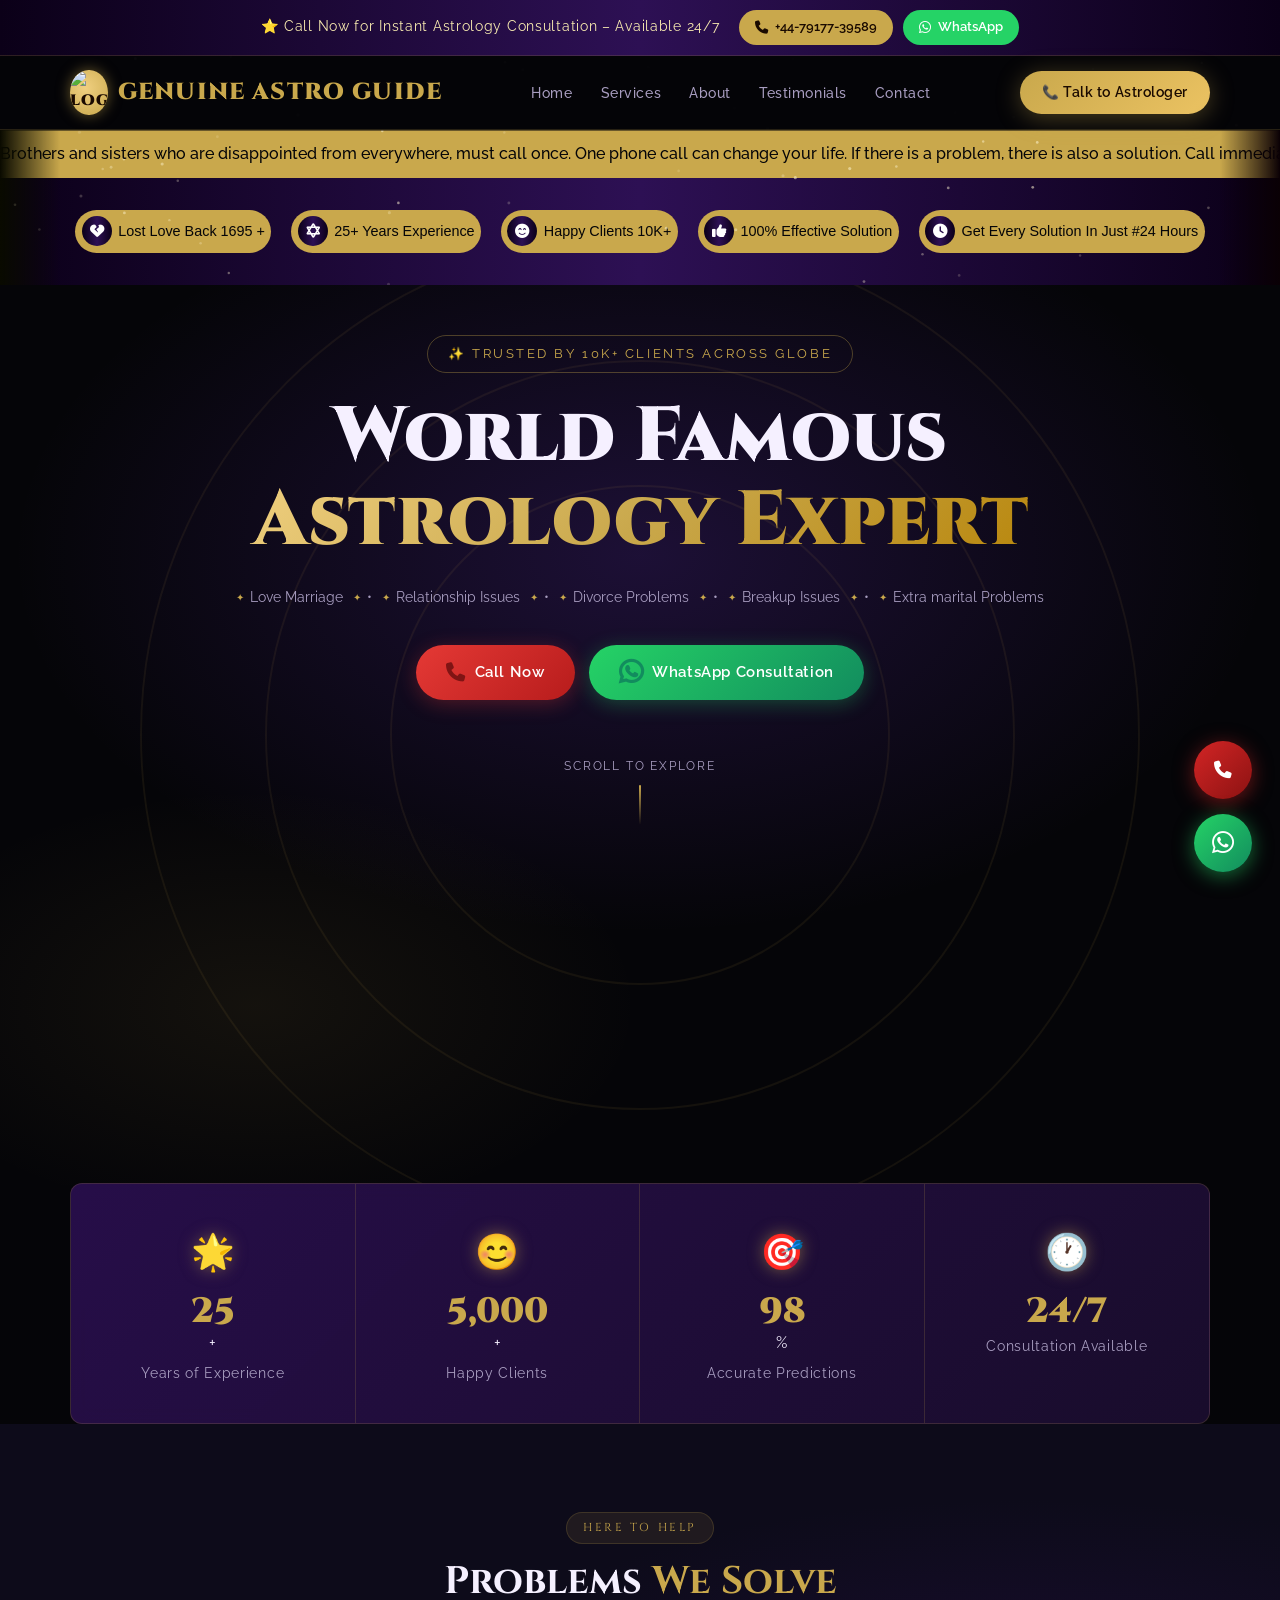
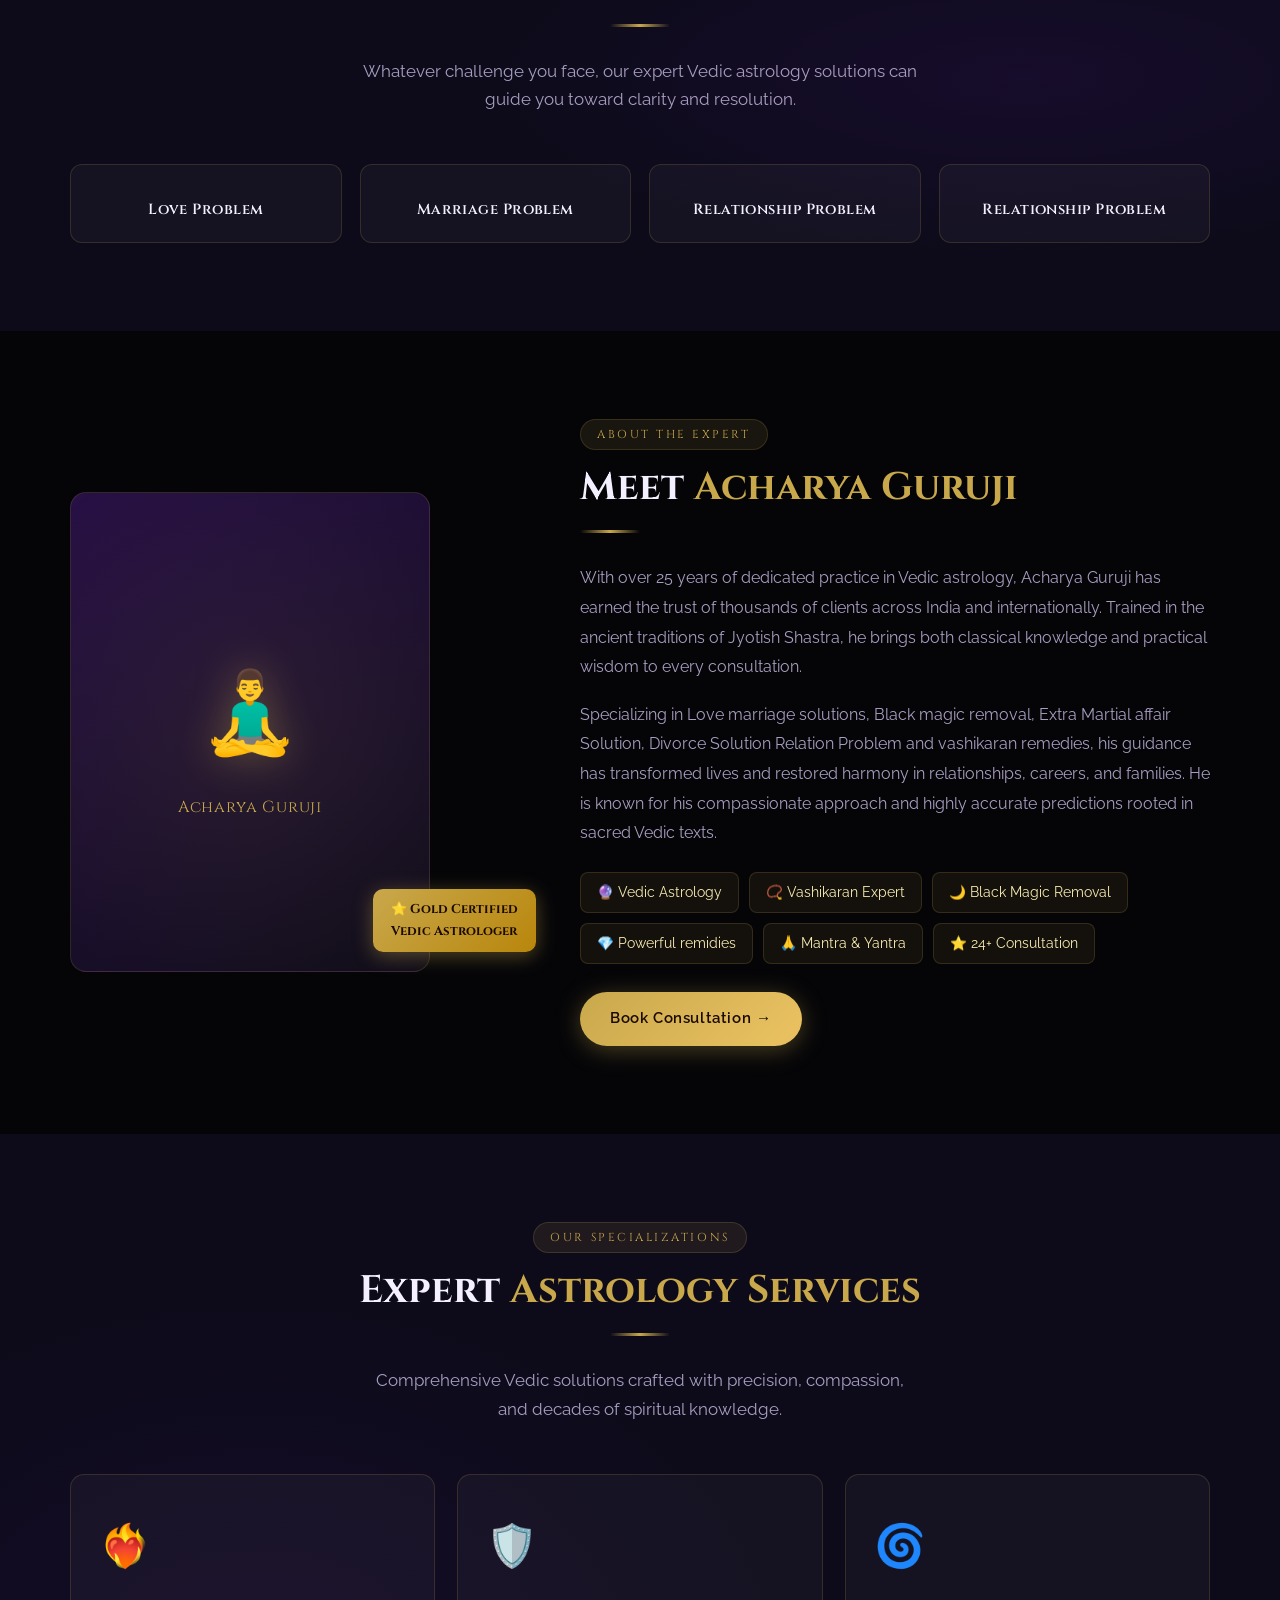
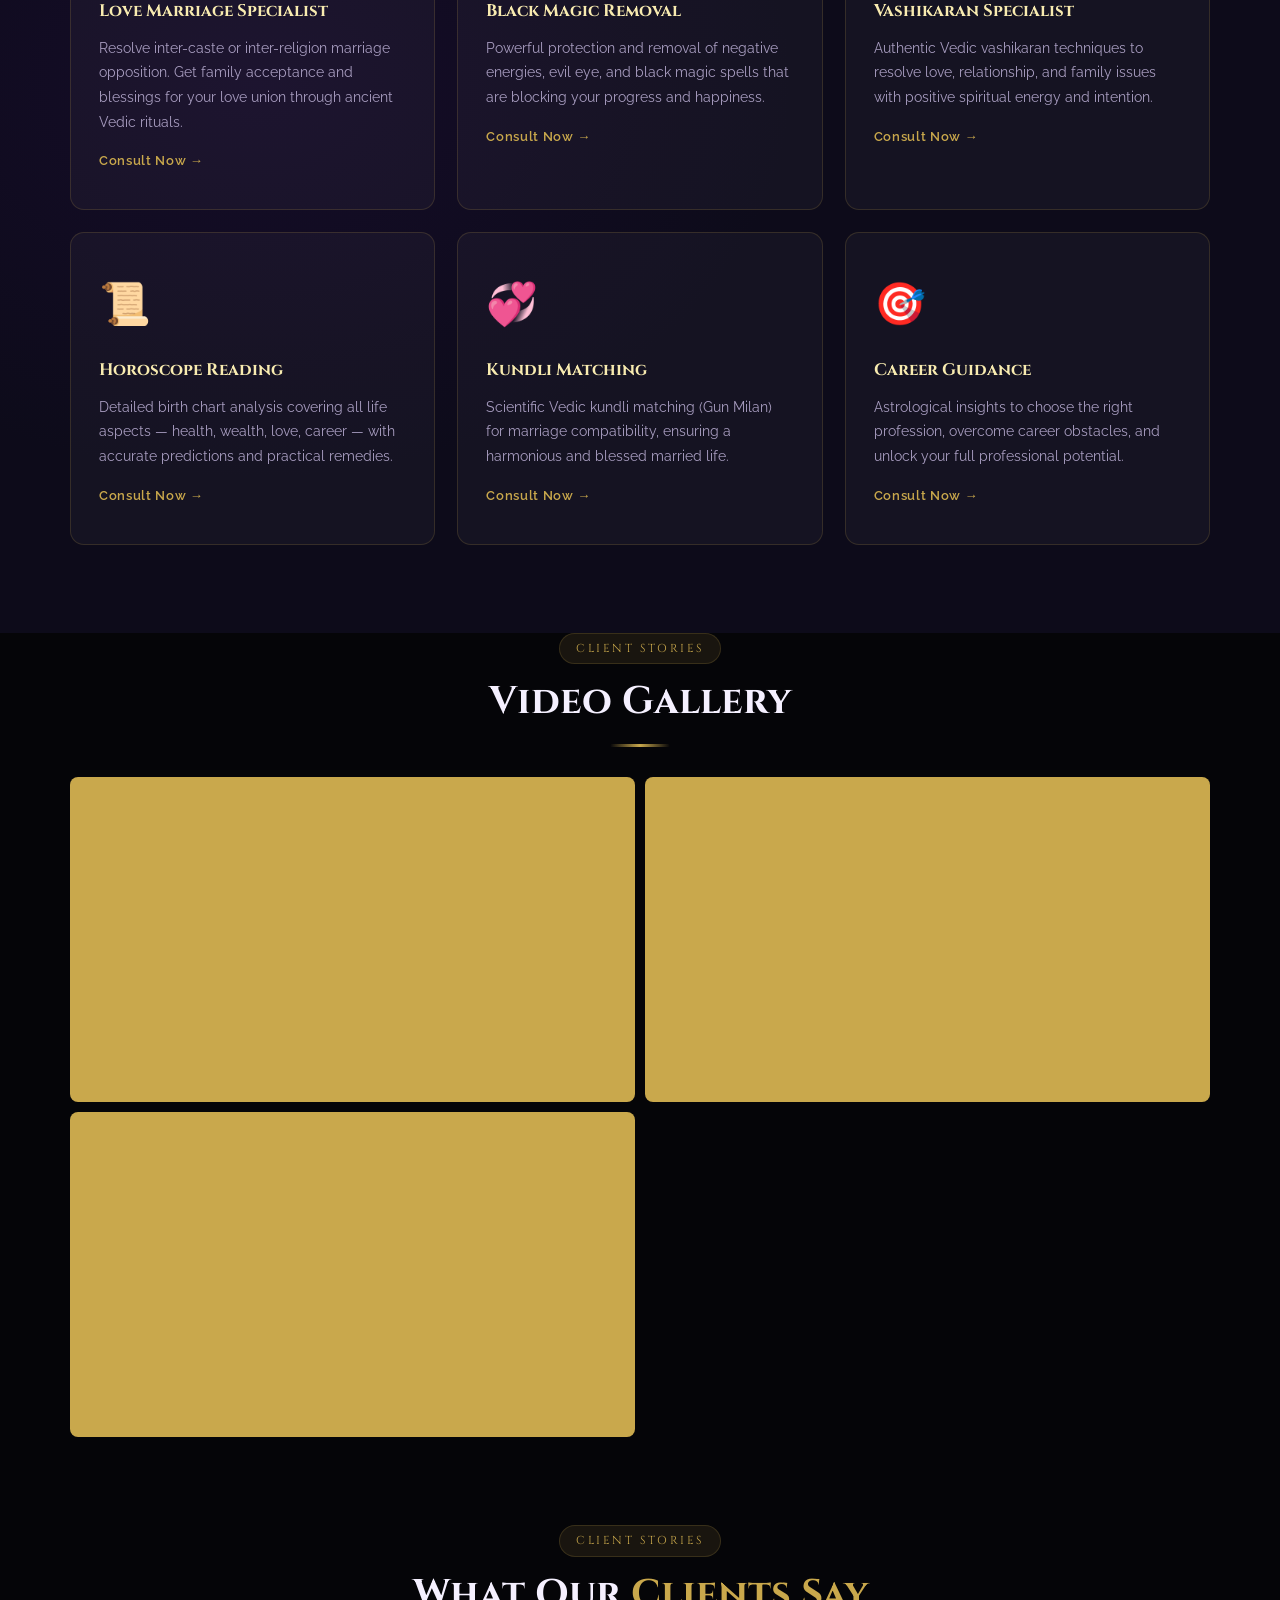
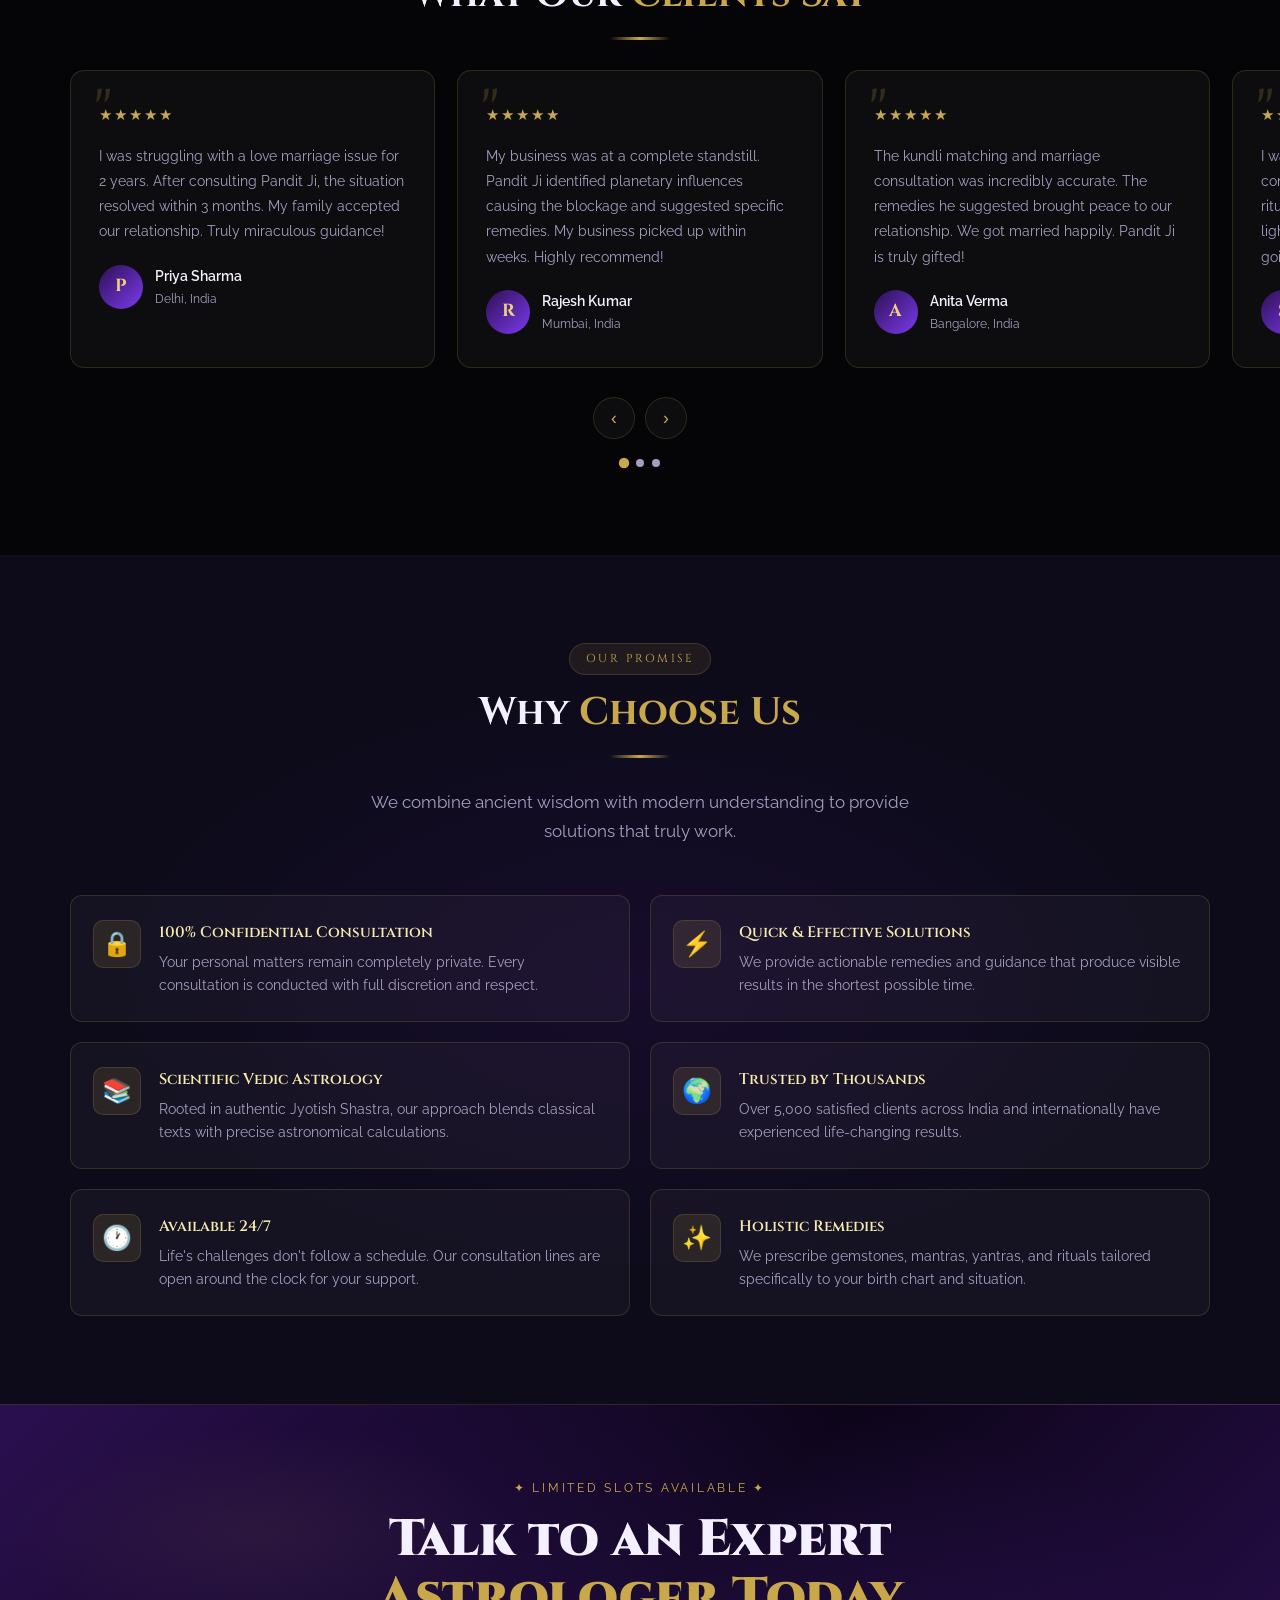
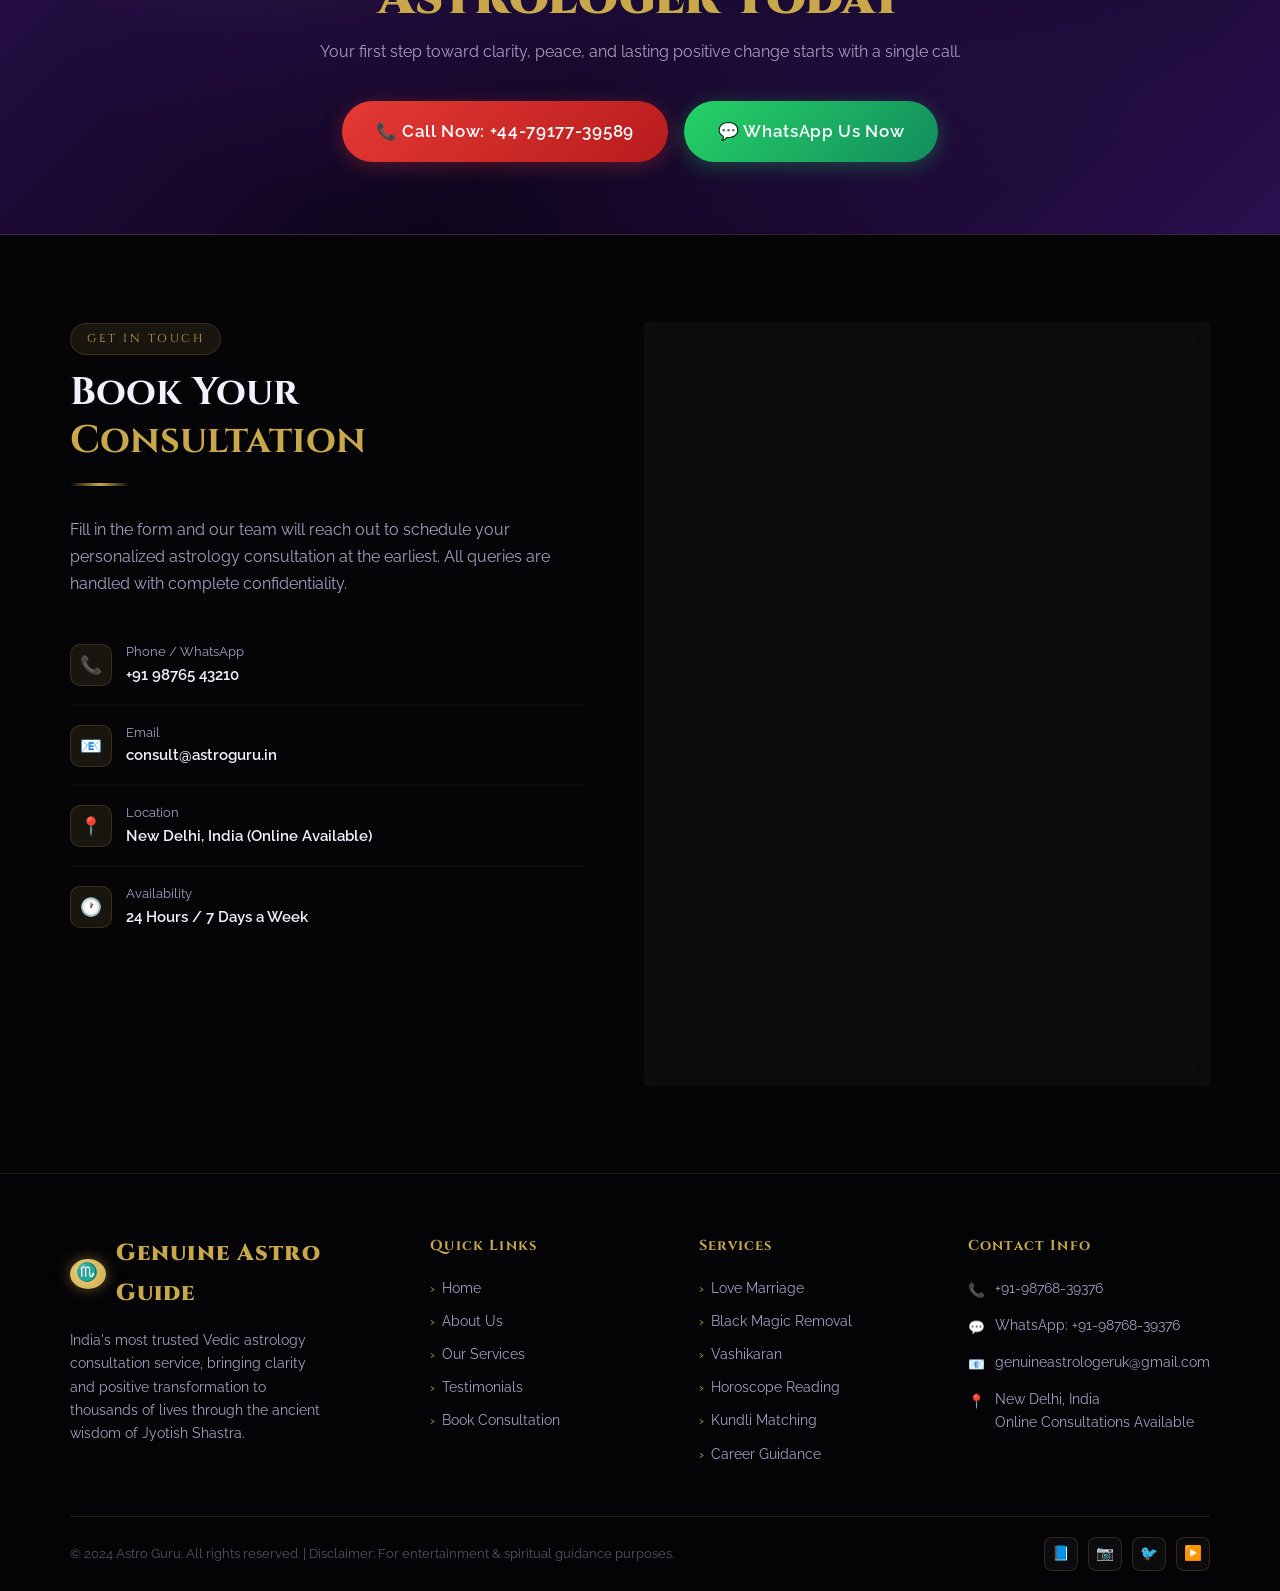
==== commit 99c078c0: "useless commit" ====
--- a/index.html
+++ b/index.html
@@ -115,7 +115,7 @@
     <div class="hero-orbit"></div>
     <div class="hero-orbit"></div>
     <div class="container" style="position:relative;z-index:3;">
-      <div class="hero-badge">✨ Trusted by 5000+ Clients Across India</div>
+      <div class="hero-badge">✨ Trusted by 10k+ Clients Across Globe</div>
       <h1 class="hero-title">
         <span class="line1">World Famous</span>
         <span class="line2">Astrology Expert</span>
--- a/custom.css
+++ b/custom.css
@@ -146,8 +146,8 @@
         padding: .3rem;
     }
     #nav2 .serviceIcon{
-        font-size: .6rem;
-        padding: .2rem;
+        font-size: .74rem;
+        padding: .4rem;
     }
 }
 
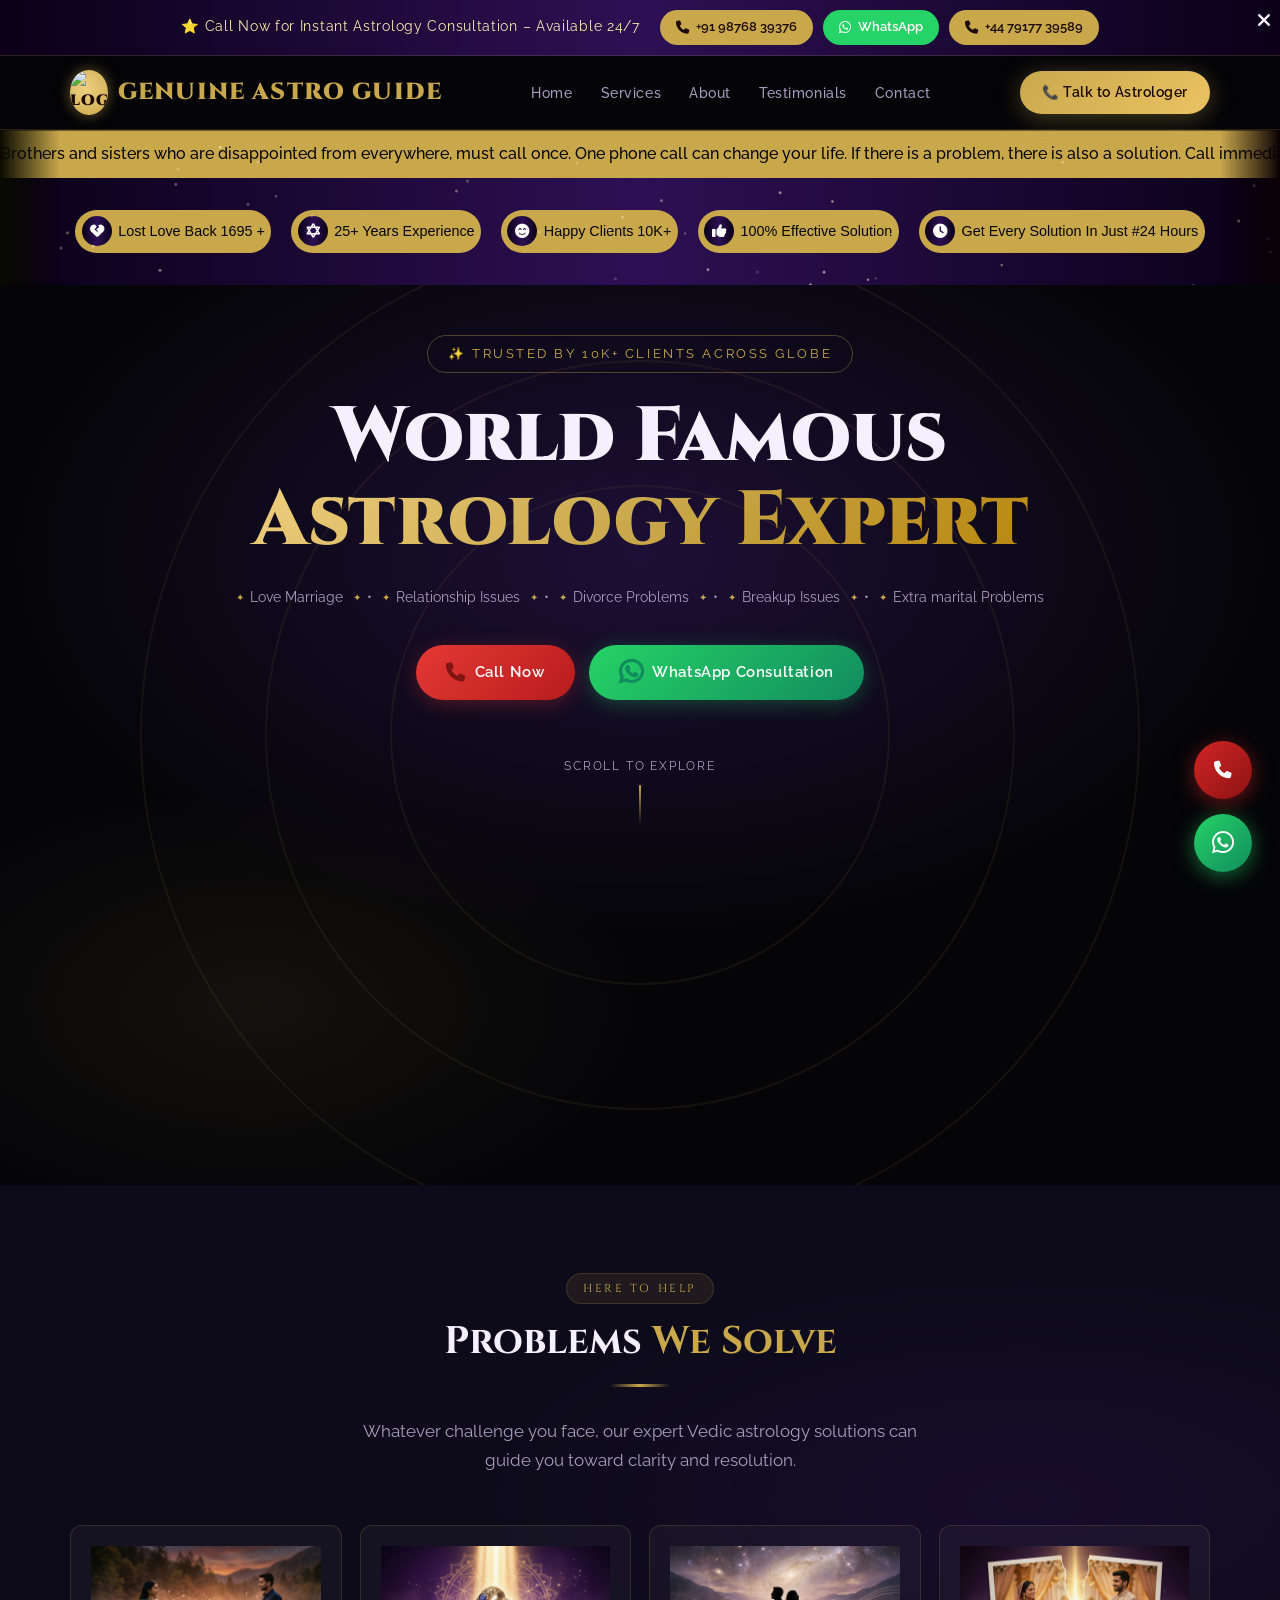
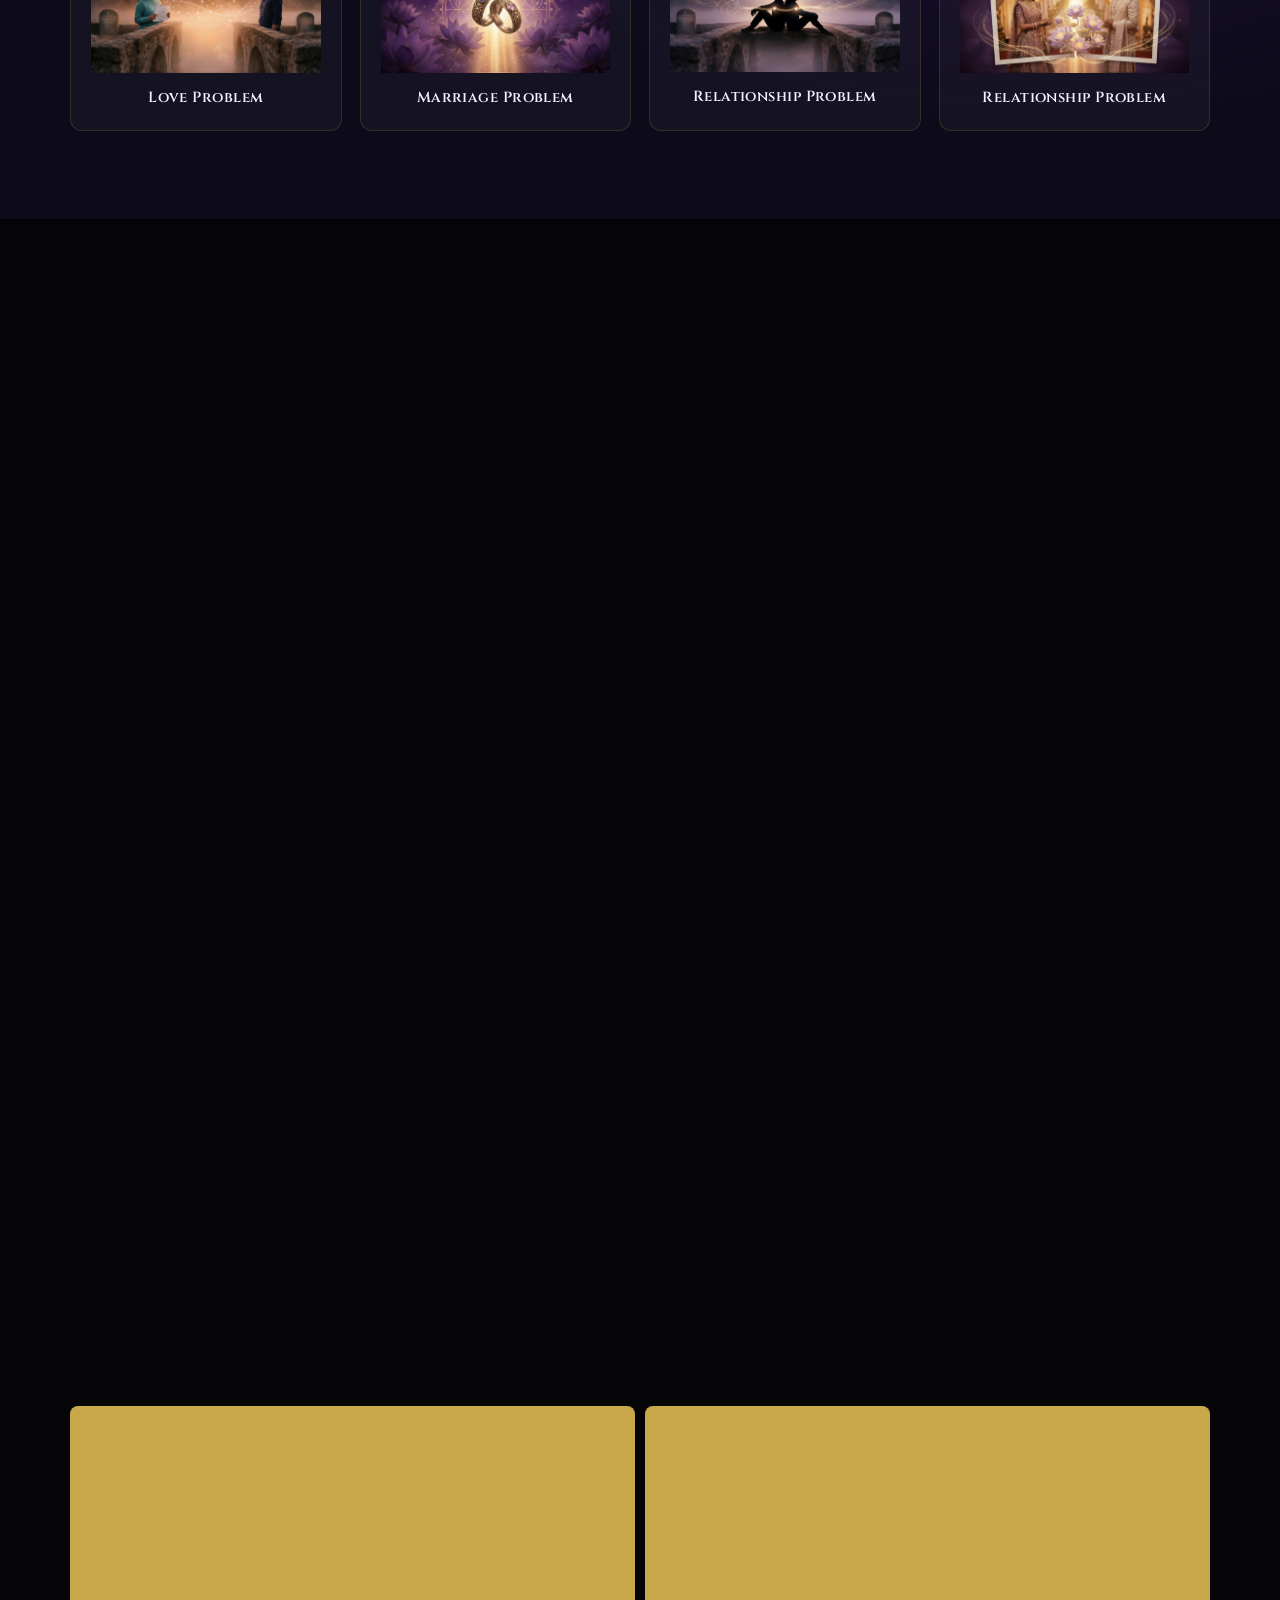
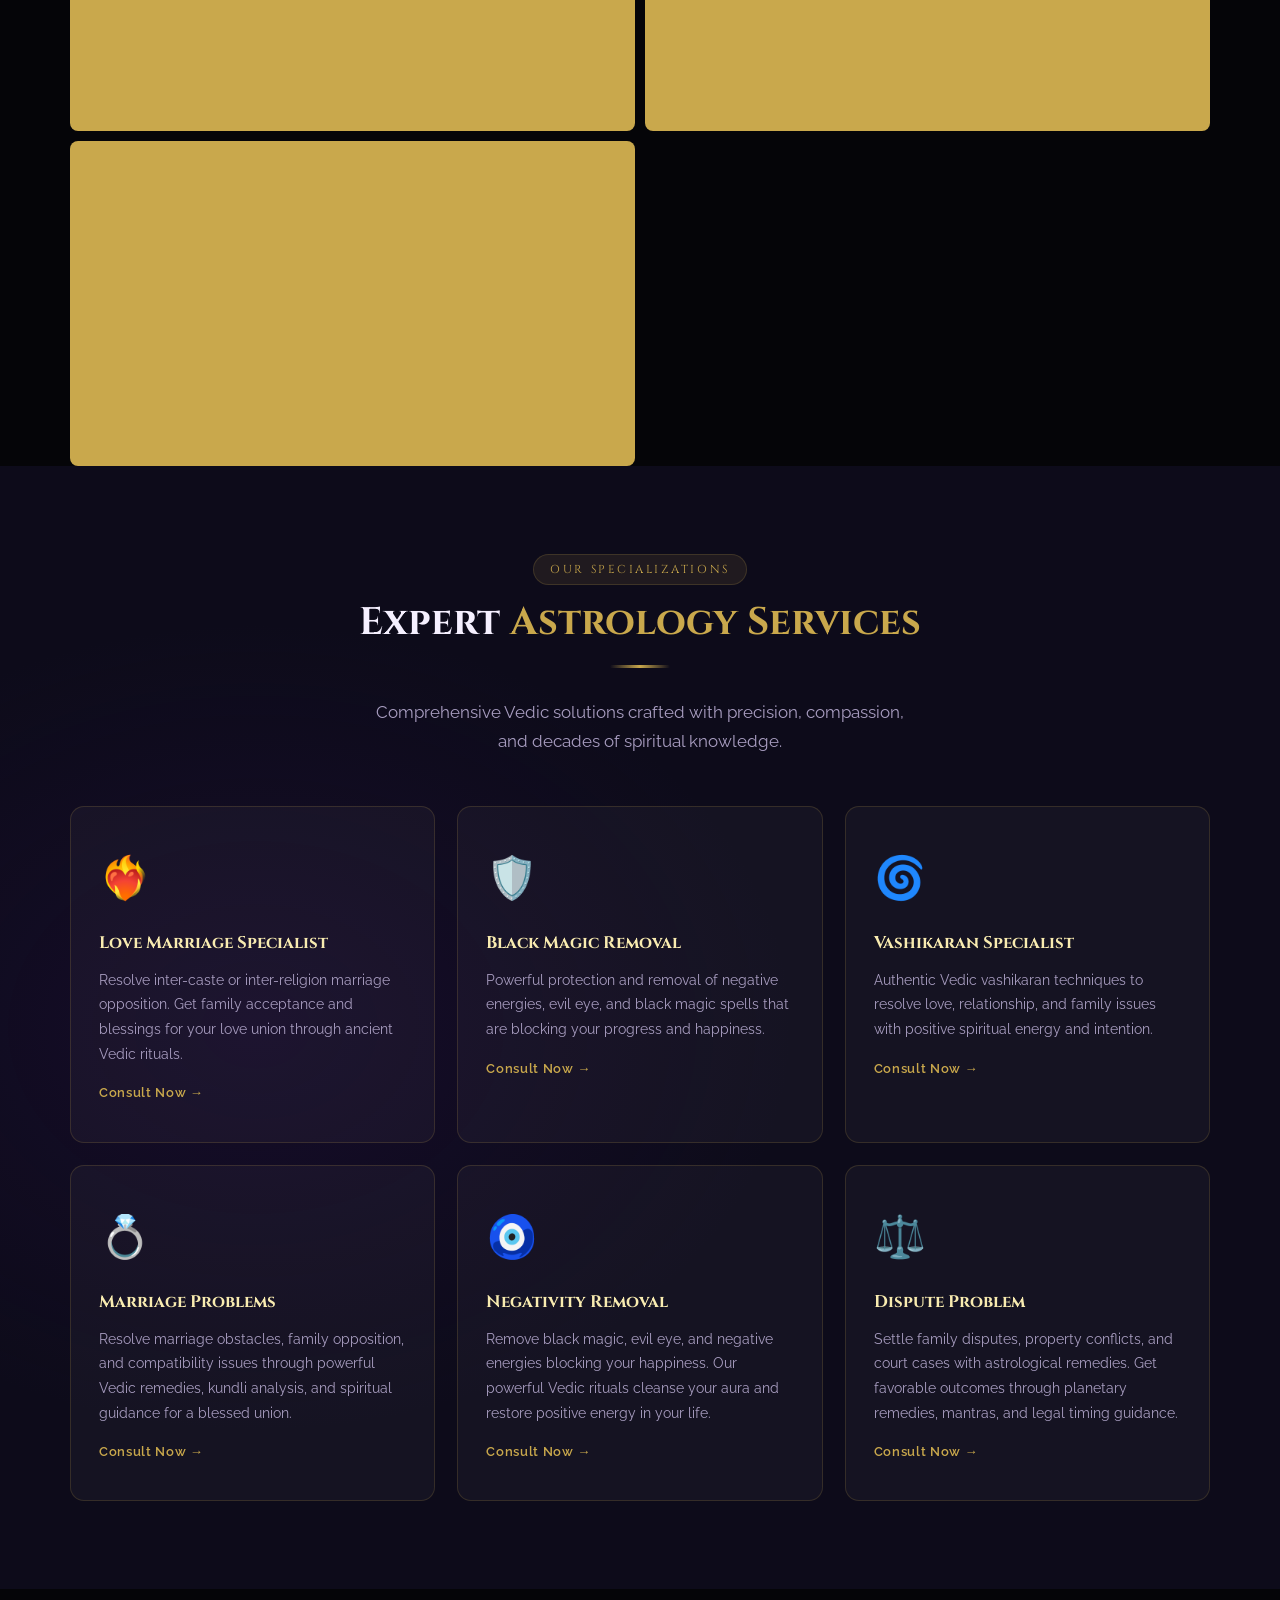
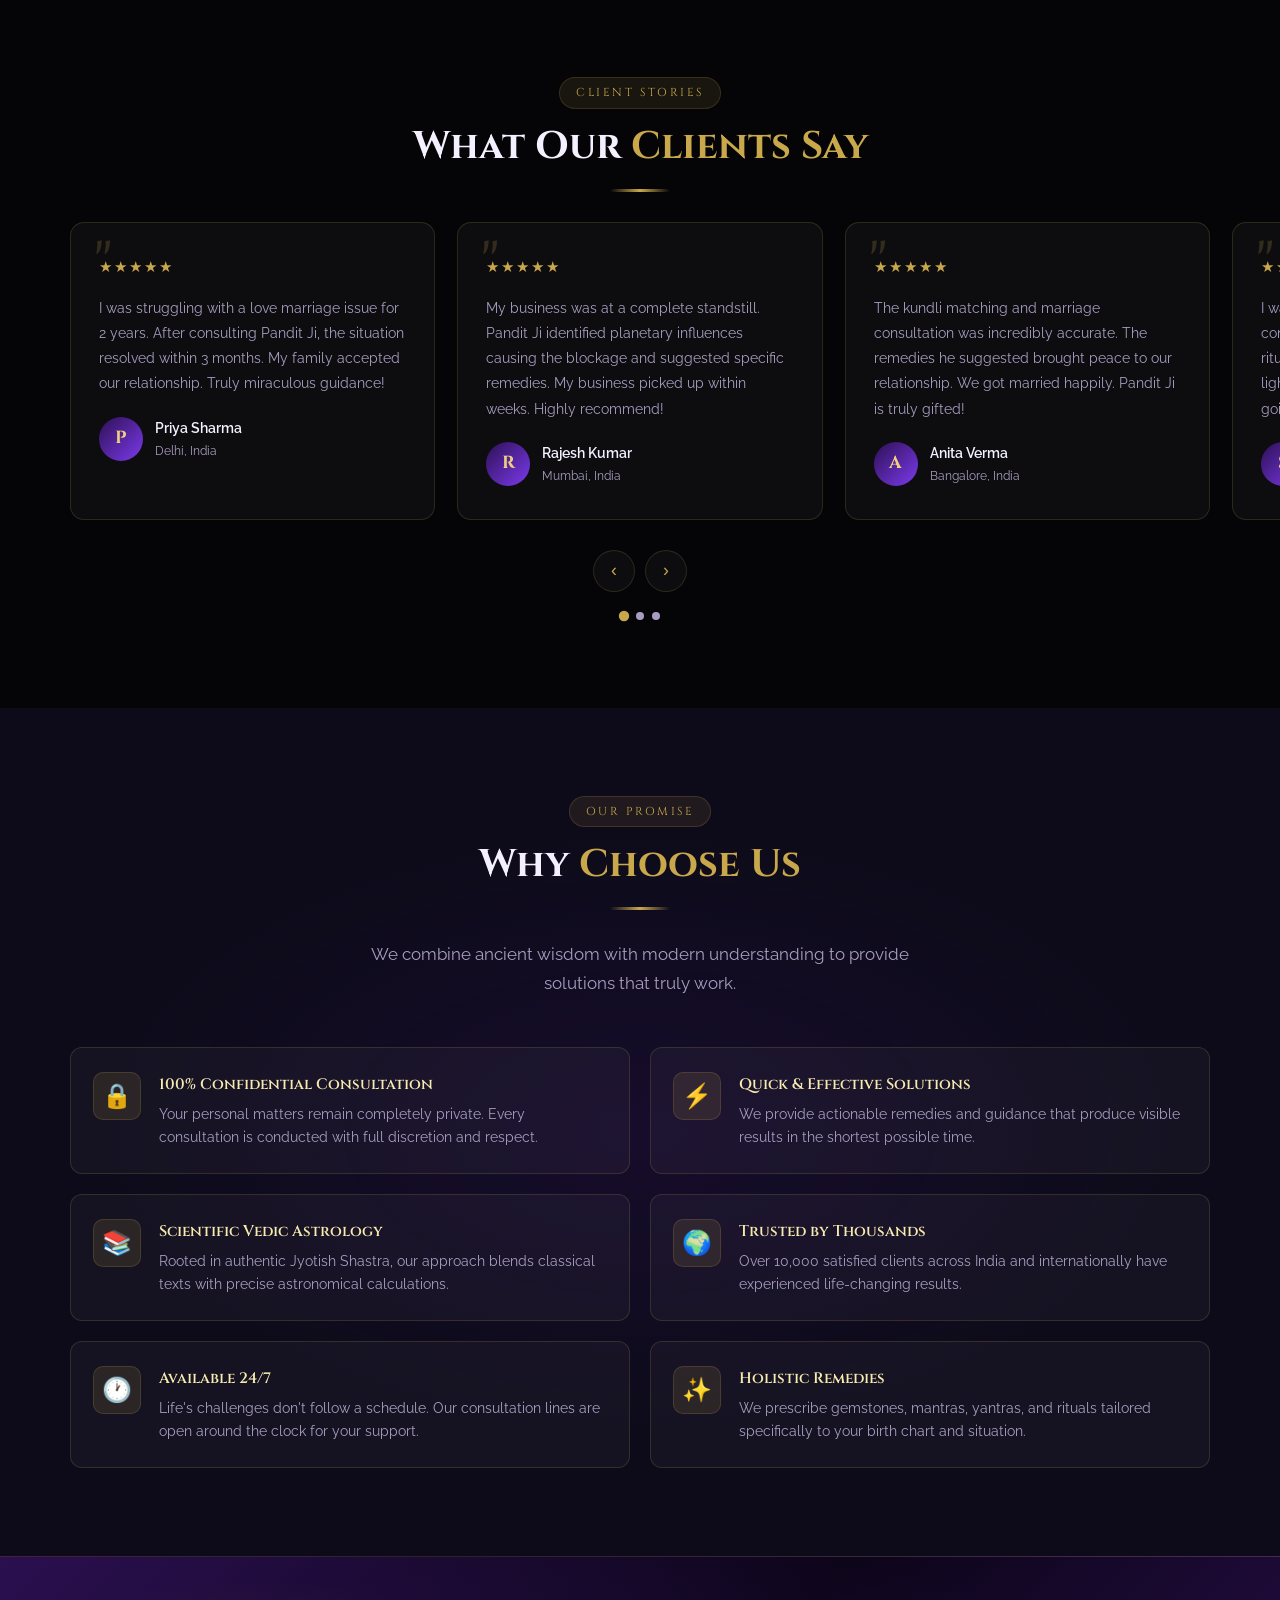
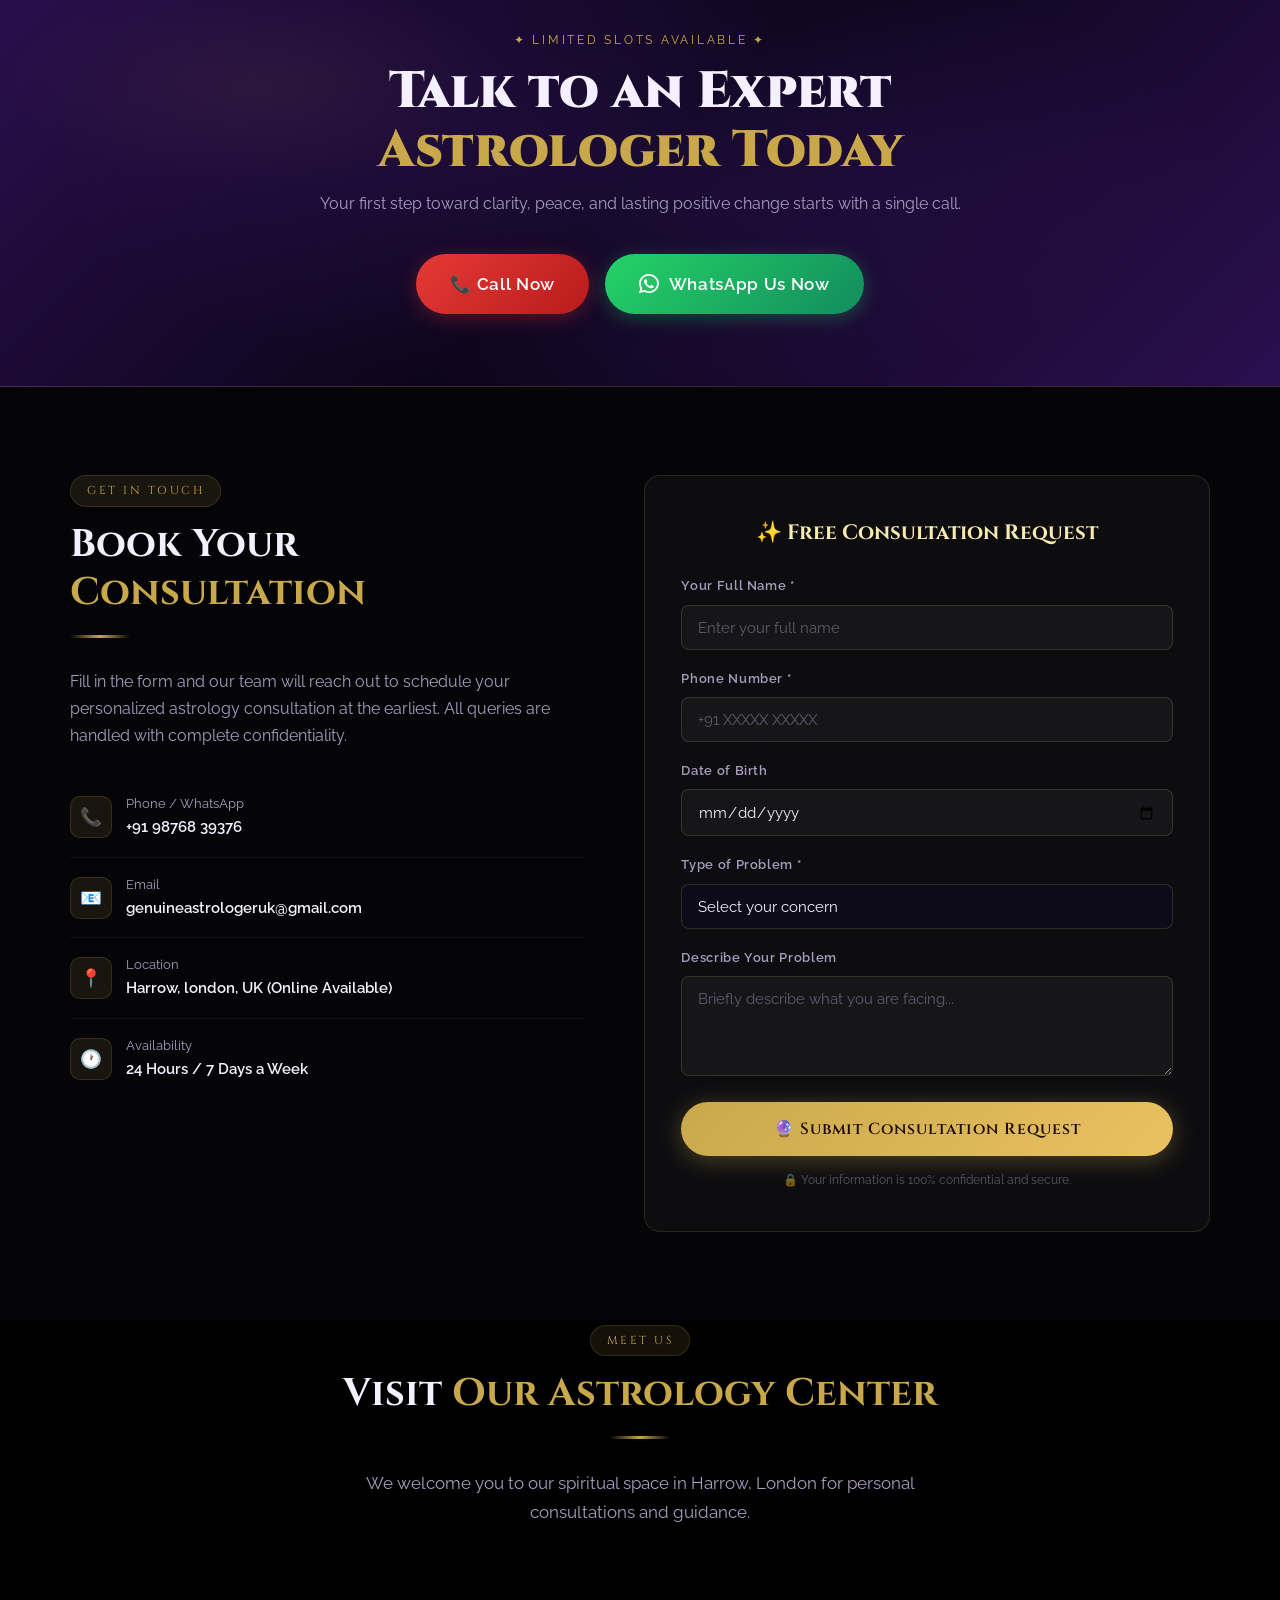
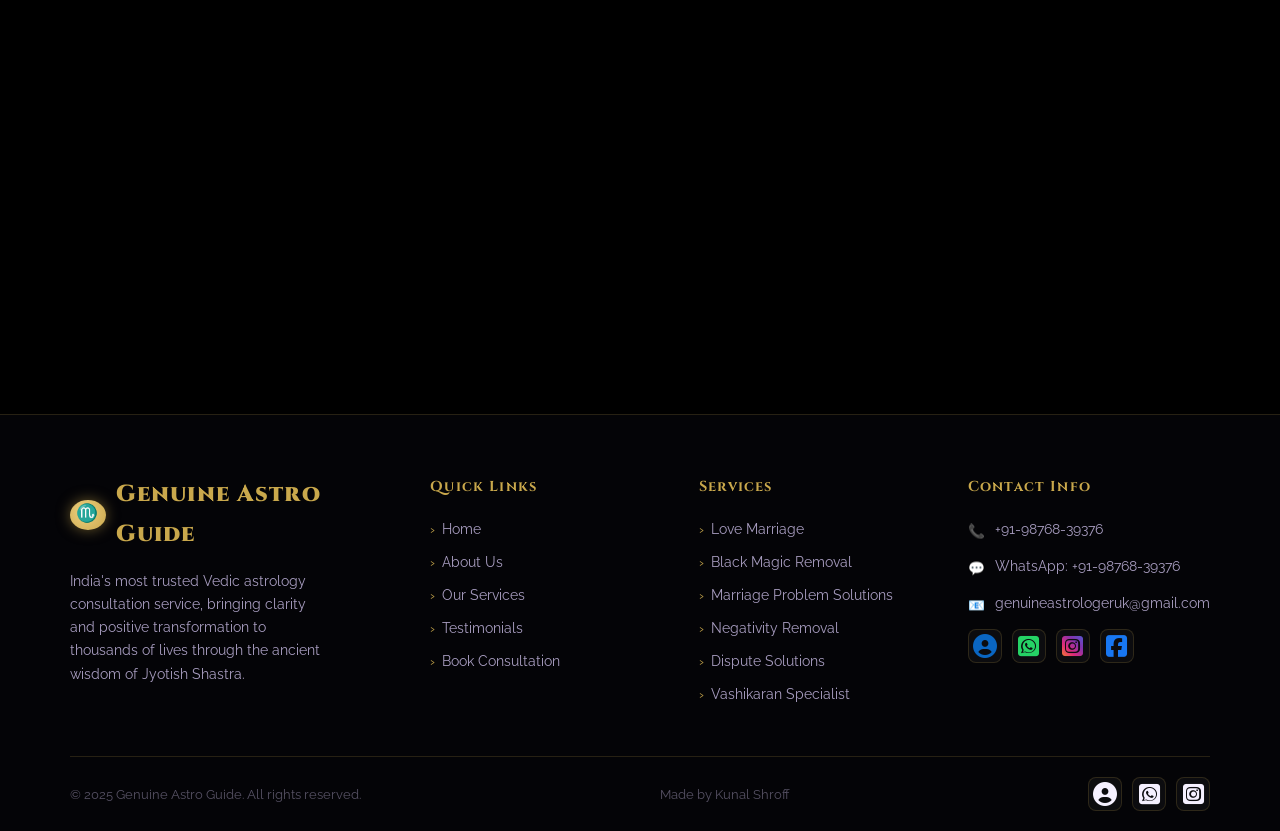
==== commit af8a9aec: "ready to go" ====
--- a/index.html
+++ b/index.html
@@ -4,7 +4,7 @@
 <head>
   <meta charset="UTF-8">
   <meta name="viewport" content="width=device-width, initial-scale=1.0">
-  <title>Astro Guru – World Famous Astrology Expert</title>
+  <title>Genuine Astro Guide – World Famous Astrology Expert</title>
   <link rel="preconnect" href="https://fonts.googleapis.com">
   <link
     href="https://fonts.googleapis.com/css2?family=Cinzel:wght@400;600;700;900&family=Raleway:wght@300;400;500;600&display=swap"
@@ -26,30 +26,37 @@
     <div class="inner">
       <span class="top-text">⭐ Call Now for Instant Astrology Consultation – Available 24/7</span>
       <div class="top-btns">
-        <a href="tel:+447917739589" class="tb-call"><i class="fa-solid fa-phone"></i> +44-79177-39589</a>
-        <a href="https://wa.me/447917739589" target="_blank" class="tb-wa">
+        <a href="tel:+919876839376" class="tb-call"><i class="fa-solid fa-phone"></i> +91 98768 39376</a>
+        <a href="https://wa.me/919876839376?text=Hello%20Pandit%20Ji%2C%20I%20need%20your%20guidance%20for%20my%20problem.%20Please%20help%20me.%20🙏"
+          target="_blank" class="tb-wa">
           <i class="fa-brands fa-whatsapp"></i>
           WhatsApp</a>
-      </div>
+        <a href="tel:+447917739589" class="tb-call"><i class="fa-solid fa-phone"></i> +44 79177 39589</a>
+
+      </div>
+    </div>
+
+    <div id="x-mark">
+      <i class="fa-solid fa-xmark"></i>
     </div>
   </div>
 
   <!-- ===== 2. NAVBAR ===== -->
   <nav id="navbar">
     <div class="nav-inner">
-      <a href="#hero" class="nav-logo">
+      <a href="#" class="nav-logo">
         <span class="logo-icon">
           <img src="./assets/logo-main.png" alt="logo" srcset="">
         </span> GENUINE ASTRO GUIDE
       </a>
       <ul class="nav-menu" id="navMenu">
-        <li><a href="#hero">Home</a></li>
+        <li><a href="#">Home</a></li>
         <li><a href="#services">Services</a></li>
         <li><a href="#about">About</a></li>
         <li><a href="#testimonials">Testimonials</a></li>
         <li><a href="#contact">Contact</a></li>
       </ul>
-      <a href="tel:+919876543210" class="btn btn-gold nav-cta">📞 Talk to Astrologer</a>
+      <a href="tel:+919876839376" class="btn btn-gold nav-cta">📞 Talk to Astrologer</a>
       <div class="hamburger" id="hamburger" onclick="toggleMenu()">
         <span></span><span></span><span></span>
       </div>
@@ -71,14 +78,14 @@
         <span>
           Brothers and sisters who are disappointed from everywhere, must call once.
           One phone call can change your life. If there is a problem, there is also a solution.
-          Call immediately and get a solution: +44-79177-39589
+          Call immediately and get a solution: +44-79177-39589 / +91-98768-39376
         </span>
 
         <!-- duplicate for seamless loop -->
         <span>
           Brothers and sisters who are disappointed from everywhere, must call once.
           One phone call can change your life. If there is a problem, there is also a solution.
-          Call immediately and get a solution: +44-79177-39589
+          Call immediately and get a solution: +44-79177-39589 / +91-98768-39376
         </span>
       </div>
     </div>
@@ -133,12 +140,13 @@
       </div>
       <div class="hero-btns">
 
-        <a href="tel:+447917739589" class="btn btn-call">
+        <a href="tel:+919876839376" class="btn btn-call">
           <i class="fa-solid fa-phone"></i>
           <span>Call Now</span>
         </a>
 
-        <a href="https://wa.me/447917739589" target="_blank" class="btn btn-wa">
+        <a href="https://wa.me/919876839376?text=Hello%20Pandit%20Ji%2C%20I%20need%20your%20guidance%20for%20my%20problem.%20Please%20help%20me.%20🙏"
+          target="_blank" class="btn btn-wa">
           <i class="fa-brands fa-whatsapp"></i>
           <span>WhatsApp Consultation</span>
         </a>
@@ -152,34 +160,6 @@
   </section>
 
   <!-- </div> -->
-
-  <!-- ===== 4. TRUST ===== -->
-  <section id="trust">
-    <div class="container">
-      <div class="trust-grid reveal">
-        <div class="trust-card">
-          <span class="trust-icon">🌟</span>
-          <span class="trust-number" data-count="25">0</span>+
-          <div class="trust-label">Years of Experience</div>
-        </div>
-        <div class="trust-card">
-          <span class="trust-icon">😊</span>
-          <span class="trust-number" data-count="5000">0</span>+
-          <div class="trust-label">Happy Clients</div>
-        </div>
-        <div class="trust-card">
-          <span class="trust-icon">🎯</span>
-          <span class="trust-number" data-count="98">0</span>%
-          <div class="trust-label">Accurate Predictions</div>
-        </div>
-        <div class="trust-card">
-          <span class="trust-icon">🕐</span>
-          <span class="trust-number">24/7</span>
-          <div class="trust-label">Consultation Available</div>
-        </div>
-      </div>
-    </div>
-  </section>
 
   <!-- ===== 5. PROBLEMS ===== -->
   <section id="problems" class="section">
@@ -195,28 +175,28 @@
       <div class="problems-grid">
         <div class="problem-card reveal">
           <span class="problem-icon">
-            <img src="./assets/Gemini_Generated_Image_ibyelribyelribye.png" alt="" srcset="">
+            <img src="./assets/1.jpeg" alt="" srcset="">
           </span>
           <div class="problem-name">Love Problem</div>
         </div>
 
         <div class="problem-card reveal">
           <span class="problem-icon">
-            <img src="./assets/Gemini_Generated_Image_n5i6iyn5i6iyn5i6.png" alt="" srcset="">
+            <img src="./assets/2.jpeg" alt="" srcset="">
           </span>
           <div class="problem-name">Marriage Problem</div>
         </div>
 
         <div class="problem-card reveal">
           <span class="problem-icon">
-            <img src="./assets/Gemini_Generated_Image_eygo2heygo2heygo.png" alt="" srcset="">
+            <img src="./assets/3.jpeg" alt="" srcset="">
           </span>
           <div class="problem-name">Relationship Problem</div>
         </div>
 
         <div class="problem-card reveal">
           <span class="problem-icon">
-            <img src="./assets/Gemini_Generated_Image_eygo2heygo2heygo.png" alt="" srcset="">
+            <img src="./assets/4.jpeg" alt="" srcset="">
           </span>
           <div class="problem-name">Relationship Problem</div>
         </div>
@@ -240,13 +220,45 @@
     </div>
   </section>
 
+
+  <!-- ===== 4. TRUST ===== -->
+  <section id="trust">
+    <div class="container">
+      <div class="trust-grid reveal">
+        <div class="trust-card">
+          <span class="trust-icon">🌟</span>
+          <span class="trust-number" data-count="25">0</span>+
+          <div class="trust-label">Years of Experience</div>
+        </div>
+        <div class="trust-card">
+          <span class="trust-icon">😊</span>
+          <span class="trust-number" data-count="10000">0</span>+
+          <div class="trust-label">Happy Clients</div>
+        </div>
+        <div class="trust-card">
+          <span class="trust-icon">🎯</span>
+          <span class="trust-number" data-count="98">0</span>%
+          <div class="trust-label">Accurate Predictions</div>
+        </div>
+        <div class="trust-card">
+          <span class="trust-icon">🕐</span>
+          <span class="trust-number">24/7</span>
+          <div class="trust-label">Consultation Available</div>
+        </div>
+      </div>
+    </div>
+  </section>
+
+
   <!-- ===== 6. ABOUT ===== -->
   <section id="about" class="section">
     <div class="container">
       <div class="about-wrap">
         <div class="about-img-wrap reveal">
           <div class="about-img-frame">
-            <div class="about-avatar">🧘‍♂️</div>
+            <div class="about-avatar" style="padding: 30px;">
+              <img src="./assets/logo-black-removebg-preview.png" alt="" srcset="">
+            </div>
             <div class="about-name-tag">Acharya Guruji</div>
           </div>
           <div class="about-img-badge">⭐ Gold Certified<br>Vedic Astrologer</div>
@@ -283,6 +295,39 @@
     </div>
   </section>
 
+  <!-- ===== VIDEO GALLERY ===== -->
+  <section id="videoGallery">
+    <div class="container">
+      <div class="center reveal">
+        <span class="section-tag">Client Stories</span>
+        <h2 class="section-title">Video Gallery</h2>
+        <div class="gold-divider"></div>
+      </div>
+
+      <div class="videoContainer">
+        <div>
+          <iframe width="560" height="315" src="https://www.youtube.com/embed/kwGtw_pPK7g?autoplay=1" title="YouTube video player"
+            frameborder="0"
+            allow="accelerometer; autoplay; clipboard-write; encrypted-media; gyroscope; picture-in-picture; web-share"
+            referrerpolicy="strict-origin-when-cross-origin" allowfullscreen></iframe>
+        </div>
+        <div>
+          <iframe width="560" height="315" src="https://www.youtube.com/embed/cyrcULhvVnk" title="YouTube video player"
+            frameborder="0"
+            allow="accelerometer; autoplay; clipboard-write; encrypted-media; gyroscope; picture-in-picture; web-share"
+            referrerpolicy="strict-origin-when-cross-origin" allowfullscreen></iframe>
+        </div>
+        <div>
+          <iframe width="560" height="315" src="https://www.youtube.com/embed/hgo51rIthaE" title="YouTube video player"
+            frameborder="0"
+            allow="accelerometer; autoplay; clipboard-write; encrypted-media; gyroscope; picture-in-picture; web-share"
+            referrerpolicy="strict-origin-when-cross-origin" allowfullscreen></iframe>
+        </div>
+      </div>
+
+    </div>
+  </section>
+
   <!-- ===== 7. SERVICES ===== -->
   <section id="services" class="section">
     <div class="container">
@@ -294,82 +339,80 @@
           spiritual knowledge.</p>
       </div>
       <div class="services-grid">
+
+        <!-- Love Marriage Specialist -->
         <div class="service-card reveal">
           <span class="service-icon">❤️‍🔥</span>
           <div class="service-title">Love Marriage Specialist</div>
           <p class="service-desc">Resolve inter-caste or inter-religion marriage opposition. Get family acceptance and
             blessings for your love union through ancient Vedic rituals.</p>
-          <span class="service-link">Consult Now →</span>
-        </div>
+          <a href="https://wa.me/919876839376?text=Hello%20Pandit%20Ji%2C%20I%20am%20facing%20opposition%20in%20my%20love%20marriage%20and%20need%20your%20expert%20guidance%20to%20get%20family%20acceptance%20and%20resolve%20this%20situation.%20Kindly%20help%20me."
+            target="_blank" rel="noopener noreferrer">
+            <span class="service-link">Consult Now →</span>
+          </a>
+        </div>
+
+        <!-- Black Magic Removal -->
         <div class="service-card reveal">
           <span class="service-icon">🛡️</span>
           <div class="service-title">Black Magic Removal</div>
           <p class="service-desc">Powerful protection and removal of negative energies, evil eye, and black magic spells
             that are blocking your progress and happiness.</p>
-          <span class="service-link">Consult Now →</span>
-        </div>
+          <a href="https://wa.me/919876839376?text=Hello%20Pandit%20Ji%2C%20I%20believe%20I%20am%20affected%20by%20black%20magic%20or%20evil%20eye%20and%20it%20is%20severely%20impacting%20my%20life.%20I%20need%20your%20help%20to%20remove%20it%20as%20soon%20as%20possible.%20Please%20guide%20me."
+            target="_blank" rel="noopener noreferrer">
+            <span class="service-link">Consult Now →</span>
+          </a>
+        </div>
+
+        <!-- Vashikaran Specialist -->
         <div class="service-card reveal">
           <span class="service-icon">🌀</span>
           <div class="service-title">Vashikaran Specialist</div>
           <p class="service-desc">Authentic Vedic vashikaran techniques to resolve love, relationship, and family issues
             with positive spiritual energy and intention.</p>
-          <span class="service-link">Consult Now →</span>
-        </div>
+          <a href="https://wa.me/919876839376?text=Hello%20Pandit%20Ji%2C%20I%20am%20struggling%20with%20a%20relationship%20issue%20and%20would%20like%20to%20know%20more%20about%20Vashikaran%20remedies.%20Kindly%20provide%20me%20with%20your%20expert%20guidance."
+            target="_blank" rel="noopener noreferrer">
+            <span class="service-link">Consult Now →</span>
+          </a>
+        </div>
+
+        <!-- Marriage Problems -->
         <div class="service-card reveal">
-          <span class="service-icon">📜</span>
-          <div class="service-title">Horoscope Reading</div>
-          <p class="service-desc">Detailed birth chart analysis covering all life aspects — health, wealth, love, career
-            — with accurate predictions and practical remedies.</p>
-          <span class="service-link">Consult Now →</span>
-        </div>
+          <span class="service-icon">💍</span>
+          <div class="service-title">Marriage Problems</div>
+          <p class="service-desc">Resolve marriage obstacles, family opposition, and compatibility issues through
+            powerful Vedic remedies, kundli analysis, and spiritual guidance for a blessed union.</p>
+          <a href="https://wa.me/919876839376?text=Hello%20Pandit%20Ji%2C%20I%20am%20going%20through%20a%20difficult%20marriage%20situation%20and%20would%20like%20to%20seek%20your%20expert%20astrological%20guidance.%20Kindly%20help%20me%20find%20a%20solution.%20Thank%20you."
+            target="_blank" rel="noopener noreferrer">
+            <span class="service-link">Consult Now →</span>
+          </a>
+        </div>
+
+        <!-- Negativity Removal -->
         <div class="service-card reveal">
-          <span class="service-icon">💞</span>
-          <div class="service-title">Kundli Matching</div>
-          <p class="service-desc">Scientific Vedic kundli matching (Gun Milan) for marriage compatibility, ensuring a
-            harmonious and blessed married life.</p>
-          <span class="service-link">Consult Now →</span>
-        </div>
+          <span class="service-icon">🧿</span>
+          <div class="service-title">Negativity Removal</div>
+          <p class="service-desc">Remove black magic, evil eye, and negative energies blocking your happiness. Our
+            powerful Vedic rituals cleanse your aura and restore positive energy in your life.</p>
+          <a href="https://wa.me/919876839376?text=Hello%20Pandit%20Ji%2C%20I%20have%20been%20experiencing%20negative%20energy%20and%20disturbances%20in%20my%20life%20for%20some%20time%20now.%20I%20would%20like%20your%20help%20to%20cleanse%20and%20remove%20this%20negativity.%20Please%20guide%20me."
+            target="_blank" rel="noopener noreferrer">
+            <span class="service-link">Consult Now →</span>
+          </a>
+        </div>
+
+        <!-- Dispute Problem -->
         <div class="service-card reveal">
-          <span class="service-icon">🎯</span>
-          <div class="service-title">Career Guidance</div>
-          <p class="service-desc">Astrological insights to choose the right profession, overcome career obstacles, and
-            unlock your full professional potential.</p>
-          <span class="service-link">Consult Now →</span>
-        </div>
-      </div>
-    </div>
-  </section>
-
-  <!-- ===== VIDEO GALLERY ===== -->
-  <section id="videoGallery">
-    <div class="container">
-      <div class="center reveal">
-        <span class="section-tag">Client Stories</span>
-        <h2 class="section-title">Video Gallery</h2>
-        <div class="gold-divider"></div>
-      </div>
-
-      <div class="videoContainer">
-        <div>
-          <iframe width="560" height="315" src="https://www.youtube.com/embed/CpqQFCIQURY?si=SvBvRKEgYiwSPx6d"
-            title="YouTube video player" frameborder="0"
-            allow="accelerometer; autoplay; clipboard-write; encrypted-media; gyroscope; picture-in-picture; web-share"
-            referrerpolicy="strict-origin-when-cross-origin" allowfullscreen></iframe>
-        </div>
-        <div>
-          <iframe width="560" height="315" src="https://www.youtube.com/embed/CpqQFCIQURY?si=SvBvRKEgYiwSPx6d"
-            title="YouTube video player" frameborder="0"
-            allow="accelerometer; autoplay; clipboard-write; encrypted-media; gyroscope; picture-in-picture; web-share"
-            referrerpolicy="strict-origin-when-cross-origin" allowfullscreen></iframe>
-        </div>
-        <div>
-          <iframe width="560" height="315" src="https://www.youtube.com/embed/CpqQFCIQURY?si=SvBvRKEgYiwSPx6d"
-            title="YouTube video player" frameborder="0"
-            allow="accelerometer; autoplay; clipboard-write; encrypted-media; gyroscope; picture-in-picture; web-share"
-            referrerpolicy="strict-origin-when-cross-origin" allowfullscreen></iframe>
-        </div>
-      </div>
-
+          <span class="service-icon">⚖️</span>
+          <div class="service-title">Dispute Problem</div>
+          <p class="service-desc">Settle family disputes, property conflicts, and court cases with astrological
+            remedies. Get favorable outcomes through planetary remedies, mantras, and legal timing guidance.</p>
+          <a href="https://wa.me/919876839376?text=Hello%20Pandit%20Ji%2C%20I%20am%20currently%20dealing%20with%20a%20serious%20dispute%20and%20need%20your%20astrological%20guidance%20to%20resolve%20it%20peacefully.%20Kindly%20advise%20me%20on%20the%20best%20remedies."
+            target="_blank" rel="noopener noreferrer">
+            <span class="service-link">Consult Now →</span>
+          </a>
+        </div>
+
+      </div>
     </div>
   </section>
 
@@ -494,7 +537,7 @@
           <div class="why-icon-wrap">🌍</div>
           <div>
             <div class="why-title">Trusted by Thousands</div>
-            <div class="why-desc">Over 5,000 satisfied clients across India and internationally have experienced
+            <div class="why-desc">Over 10,000 satisfied clients across India and internationally have experienced
               life-changing results.</div>
           </div>
         </div>
@@ -526,9 +569,11 @@
       <p class="cta-sub">Your first step toward clarity, peace, and lasting positive change starts with a single call.
       </p>
       <div class="cta-btns">
-        <a href="tel:+447917739589" class="btn btn-call">📞 Call Now:
-          +44-79177-39589</a>
-        <a href="https://wa.me/447917739589" target="_blank" class="btn btn-wa">💬 WhatsApp Us Now</a>
+        <a href="tel:+919876839376" class="btn btn-call">📞 Call Now </a>
+        <a href="https://wa.me/919876839376https://wa.me/919876839376?text=Hello%20Pandit%20Ji%2C%20I%20need%20your%20guidance%20for%20my%20problem.%20Please%20help%20me.%20🙏"
+          target="_blank" target="_blank" class="btn btn-wa">
+          <i class="fa-brands fa-whatsapp" style="font-size: 1.4rem;"></i>
+          WhatsApp Us Now</a>
       </div>
     </div>
   </section>
@@ -547,21 +592,21 @@
             <div class="cd-icon">📞</div>
             <div>
               <div class="cd-label">Phone / WhatsApp</div>
-              <div class="cd-value">+91 98765 43210</div>
+              <div class="cd-value">+91 98768 39376</div>
             </div>
           </div>
           <div class="contact-detail">
             <div class="cd-icon">📧</div>
             <div>
               <div class="cd-label">Email</div>
-              <div class="cd-value">consult@astroguru.in</div>
+              <div class="cd-value"> genuineastrologeruk@gmail.com</div>
             </div>
           </div>
           <div class="contact-detail">
             <div class="cd-icon">📍</div>
             <div>
               <div class="cd-label">Location</div>
-              <div class="cd-value">New Delhi, India (Online Available)</div>
+              <div class="cd-value">Harrow, london, UK (Online Available)</div>
             </div>
           </div>
           <div class="contact-detail">
@@ -574,22 +619,30 @@
         </div>
         <div class="form-card reveal">
           <h3>✨ Free Consultation Request</h3>
-          <form id="consultForm" onsubmit="handleSubmit(event)">
+          <form id="consultForm" action="https://formsubmit.co/genuineastrologeruk@gmail.com" method="POST"
+            onsubmit="handleSubmit(event)">
+
+            <input type="hidden" name="_subject" value="New Consultation Request">
+            <input type="hidden" name="_captcha" value="false">
+
             <div class="form-group">
               <label>Your Full Name *</label>
-              <input type="text" placeholder="Enter your full name" required>
-            </div>
+              <input type="text" name="name" placeholder="Enter your full name" required>
+            </div>
+
             <div class="form-group">
               <label>Phone Number *</label>
-              <input type="tel" placeholder="+91 XXXXX XXXXX" required>
-            </div>
+              <input type="tel" name="phone" placeholder="+91 XXXXX XXXXX" required>
+            </div>
+
             <div class="form-group">
               <label>Date of Birth</label>
-              <input type="date">
-            </div>
+              <input type="date" name="dob">
+            </div>
+
             <div class="form-group">
               <label>Type of Problem *</label>
-              <select required>
+              <select name="problem" required style="background: #0d0b1a;">
                 <option value="" disabled selected>Select your concern</option>
                 <option>Love & Relationship</option>
                 <option>Marriage Issues</option>
@@ -602,15 +655,49 @@
                 <option>Other</option>
               </select>
             </div>
+
             <div class="form-group">
               <label>Describe Your Problem</label>
-              <textarea placeholder="Briefly describe what you are facing..."></textarea>
-            </div>
-            <button type="submit" class="btn btn-gold form-submit">🔮 Submit Consultation Request</button>
+              <textarea name="message" placeholder="Briefly describe what you are facing..."></textarea>
+            </div>
+
+            <button type="submit" class="btn btn-gold form-submit" id="consultFormBtn">
+              🔮 Submit Consultation Request
+            </button>
+
             <p class="form-privacy">🔒 Your information is 100% confidential and secure.</p>
           </form>
         </div>
       </div>
+    </div>
+  </section>
+
+  <section id="map-section" class="section" style="background: black; padding-top: 5px;">
+    <div class="container">
+
+      <div class="center reveal">
+        <span class="section-tag">Meet us</span>
+        <h2 class="section-title">Visit <span>Our Astrology Center</span></h2>
+        <div class="gold-divider"></div>
+        <p class="section-sub">We welcome you to our spiritual space in Harrow, London for personal consultations and
+          guidance.
+      </div>
+      <div class="mapmain-container">
+        <!-- <div class="map-text">
+          <div class="info">
+            <p><strong>📍 Location:</strong> Harrow, London, UK</p>
+            <p><strong>📞 Phone:</strong> +44 7917 739589</p>
+            <p><strong>🕒 Hours:</strong> Mon - Sat, 10:00 AM - 7:00 PM</p>
+          </div>
+        </div> -->
+
+        <div class="map-container">
+          <iframe src="https://www.google.com/maps?q=Harrow,London&output=embed" loading="lazy"
+            referrerpolicy="no-referrer-when-downgrade" allowfullscreen>
+          </iframe>
+        </div>
+      </div>
+
     </div>
   </section>
 
@@ -640,10 +727,10 @@
           <ul>
             <li><a href="#services">Love Marriage</a></li>
             <li><a href="#services">Black Magic Removal</a></li>
-            <li><a href="#services">Vashikaran</a></li>
-            <li><a href="#services">Horoscope Reading</a></li>
-            <li><a href="#services">Kundli Matching</a></li>
-            <li><a href="#services">Career Guidance</a></li>
+            <li><a href="#services">Marriage Problem Solutions</a></li>
+            <li><a href="#services">Negativity Removal</a></li>
+            <li><a href="#services">Dispute Solutions</a></li>
+            <li><a href="#services">Vashikaran Specialist</a></li>
           </ul>
         </div>
         <div class="footer-col">
@@ -651,28 +738,53 @@
           <div class="footer-contact-item"><span>📞</span><span>+91-98768-39376</span></div>
           <div class="footer-contact-item"><span>💬</span><span>WhatsApp: +91-98768-39376</span></div>
           <div class="footer-contact-item"><span>📧</span><span> genuineastrologeruk@gmail.com</span></div>
-          <div class="footer-contact-item"><span>📍</span><span>New Delhi, India<br>Online Consultations
-              Available</span></div>
+          <div class="footer-socials">
+            <a href="tel:+919876839376" class="footer-social">
+              <i class="fa-solid fa-circle-user" style="color: #0A66C2;"></i>
+            </a>
+            <a href="https://wa.me/919876839376?text=Hello%20Pandit%20Ji%2C%20I%20need%20your%20guidance%20for%20my%20problem.%20Please%20help%20me.%20🙏"
+              target="_blank" class="footer-social">
+              <i class="fa-brands fa-square-whatsapp" style="color: #25D366;"></i>
+            </a>
+            <a href="https://www.instagram.com/genuineastroguide/" target="_blank" class="footer-social">
+              <i class="fa-brands fa-square-instagram" style=" background: linear-gradient(45deg, #f58529, #dd2a7b, #8134af, #515bd4);
+  -webkit-background-clip: text;
+  -webkit-text-fill-color: transparent;"></i>
+            </a>
+            <a href="https://www.facebook.com/profile.php?id=61577192326825" target="_blank" class="footer-social">
+              <i class="fa-brands  fa-square-facebook" style=" color: #1877F2;"></i>
+            </a>
+          </div>
         </div>
       </div>
       <div class="footer-bottom">
-        <p>© 2024 Astro Guru. All rights reserved. | Disclaimer: For entertainment & spiritual guidance purposes.</p>
+        <p>© 2025 Genuine Astro Guide. All rights reserved.</p>
+        <p>Made by Kunal Shroff</p>
         <div class="footer-socials">
-          <div class="footer-social">📘</div>
-          <div class="footer-social">📷</div>
-          <div class="footer-social">🐦</div>
-          <div class="footer-social">▶️</div>
-        </div>
-      </div>
-    </div>
+          <a href="tel:+919122874046" class="footer-social">
+            <i class="fa-solid fa-circle-user"></i>
+          </a>
+          <a href="https://wa.me/919122874046?text=Hello Kunal i have an enuiry regarding website development"
+            target="_blank" class="footer-social">
+            <i class="fa-brands fa-square-whatsapp"></i>
+          </a>
+          <a href="https://www.instagram.com/kunal._067?igsh=c3hmcGlzeW9qYXE5" target="_blank" class="footer-social">
+            <i class="fa-brands fa-square-instagram"></i>
+          </a>
+          <!-- <a href="www.linkedin.com/in/itz-kunal-shroff" class="footer-social">
+              <i class="fa-brands fa-linkedin"></i>
+            </a> -->
+        </div>
+      </div>
   </footer>
 
   <!-- FLOATING WA BUTTON -->
   <div class="float-ct">
-    <a href="https://wa.me/919876839376" target="_blank" class="float-wa" id="float-ca" title="Chat on WhatsApp">
+    <a href="tel:+919876839376" target="_blank" target="_blank" class="float-wa" id="float-ca" title="Chat on WhatsApp">
       <i class="fa-solid fa-phone"></i>
     </a>
-    <a href="https://wa.me/919876839376" target="_blank" class="float-wa"  title="Chat on WhatsApp">
+    <a href="https://wa.me/919876839376?text=Hello%20Pandit%20Ji%2C%20I%20need%20your%20guidance%20for%20my%20problem.%20Please%20help%20me.%20🙏"
+      target="_blank" target="_blank" class="float-wa" title="Chat on WhatsApp">
       <i class="fa-brands fa-whatsapp"></i>
     </a>
   </div>
@@ -684,7 +796,7 @@
       <h3>Request Received!</h3>
       <p>Thank you for reaching out. Our astrology expert will contact you within the next 30 minutes. For immediate
         assistance, call us directly.</p>
-      <a href="tel:+919876543210" class="btn btn-call" style="width:100%;justify-content:center;margin-bottom:12px;">📞
+      <a href="tel:+919876839376" class="btn btn-call" style="width:100%;justify-content:center;margin-bottom:12px;">📞
         Call Now</a>
       <button class="btn btn-outline" style="width:100%;justify-content:center;" onclick="closeModal()">Close</button>
     </div>
--- a/style.css
+++ b/style.css
@@ -230,6 +230,8 @@
     display: flex;
     gap: 10px;
     align-items: center;
+    flex-wrap: wrap;
+    justify-content: center;
 }
 
 #top-bar .top-btns a {
@@ -259,6 +261,16 @@
 
 #top-bar .tb-wa:hover {
     background: #1ebe5d;
+}
+
+#x-mark{
+    position: absolute;
+    top: 0px;
+    right: 5px;
+    color: var(--white);
+    font-size: 1.2rem;
+    padding: 4px;
+    cursor: pointer;
 }
 
 /* ========== 2. NAV ========== */
@@ -831,6 +843,7 @@
     content: '';
     position: absolute;
     inset: 0;
+    z-index: -2;
     background: linear-gradient(135deg, rgba(201, 168, 76, 0.06) 0%, transparent 60%);
     opacity: 0;
     transition: var(--transition);
@@ -881,7 +894,13 @@
 .service-card:hover .service-link {
     gap: 10px;
 }
-
+.service-card a{
+    cursor: pointer;
+}
+.service-card a:hover{
+    padding-bottom: 2px;
+    border-bottom: 1px solid var(--gold);
+}
 /* ========== 8. TESTIMONIALS ========== */
 #testimonials {
     background: var(--black);
@@ -1266,6 +1285,9 @@
     font-family: var(--font-head);
     letter-spacing: 0.06em;
     margin-top: 6px;
+    display: flex;
+    /* align-items: center; */
+    justify-content: center;
 }
 
 .form-privacy {
@@ -1380,7 +1402,7 @@
     display: flex;
     align-items: center;
     justify-content: center;
-    font-size: 0.9rem;
+    font-size: 1.5rem;
     transition: var(--transition);
     cursor: pointer;
 }
@@ -1610,8 +1632,8 @@
         text-align: center;
     }
 
-    .about-img-badge {
-        right: calc(50% - 100px);
+    #problems{
+        padding-top: 15px;
     }
 }
 
@@ -1667,10 +1689,6 @@
         padding: 10px;
     }
 
-    .problem-name {
-        font-size: 0.78rem;
-    }
-
     .btn-call span {
         display: none;
     }
@@ -1695,4 +1713,8 @@
     #cta-banner .btn {
         padding: 12px;
     }
+
+    #hero{
+        padding-bottom: 10px;
+    }
 }
--- a/custom.css
+++ b/custom.css
@@ -149,6 +149,62 @@
         font-size: .74rem;
         padding: .4rem;
     }
-}
-
-
+
+    .marquee-content span{
+        font-size:13px;
+    }
+}
+
+
+/* ==== map section === */
+
+  #map-section {
+    background: var(--black);
+  }
+  .mapmain-container{
+    display: flex;
+    flex-wrap: wrap-reverse;
+  }
+
+  .map-text {
+    flex: 1;
+    min-width: 280px;
+  }
+
+  .map-text h2 {
+    font-size: 28px;
+    margin-bottom: 15px;
+  }
+
+  .map-text p {
+    font-size: 15px;
+    opacity: 0.9;
+  }
+
+  .info p {
+    margin: 8px 0;
+  }
+
+  .map-container {
+    flex: 1;
+    min-width: 300px;
+    height: 350px;
+    border-radius: 12px;
+    overflow: hidden;
+    box-shadow: 0 10px 25px rgba(0,0,0,0.5);
+  }
+
+  .map-container iframe {
+    width: 100%;
+    height: 100%;
+    border: 0;
+  }
+
+  /* Mobile */
+  @media (max-width: 768px) {
+    .container {
+      flex-direction: column;
+    }
+  }
+
+
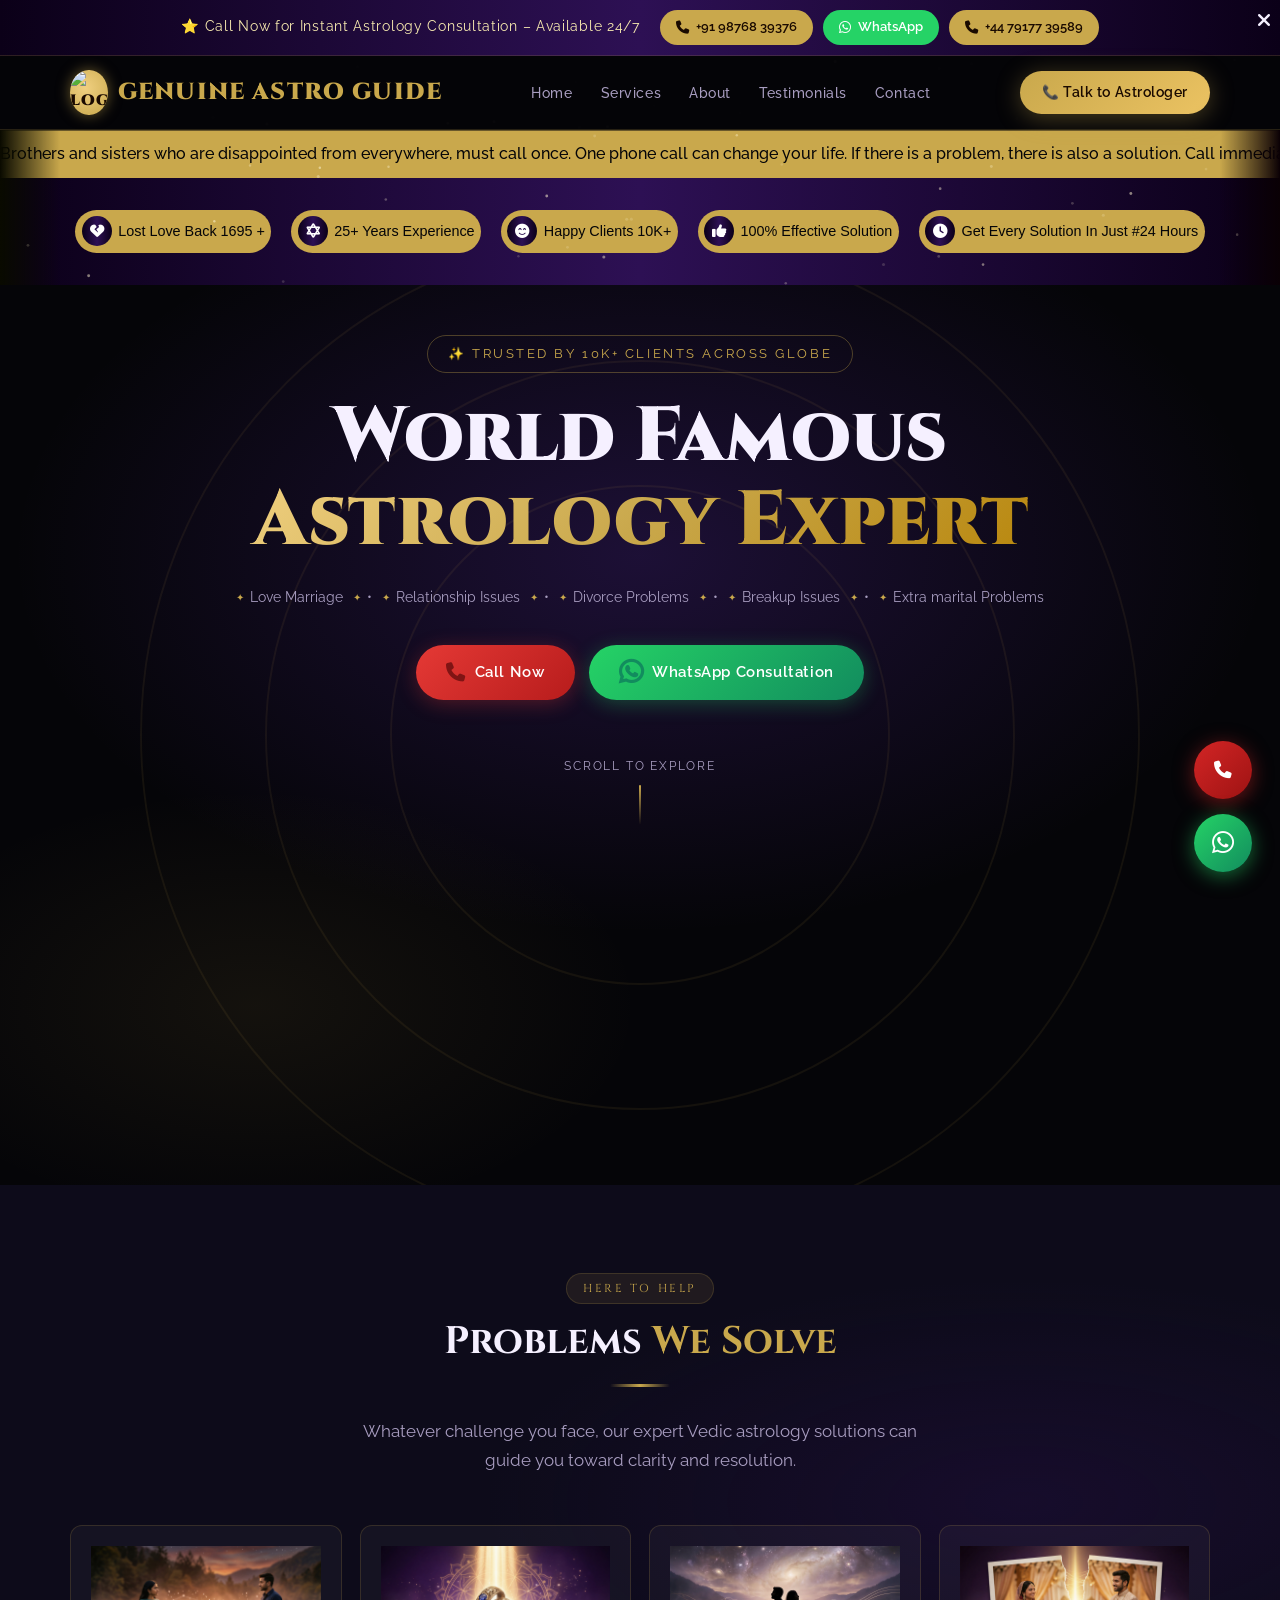
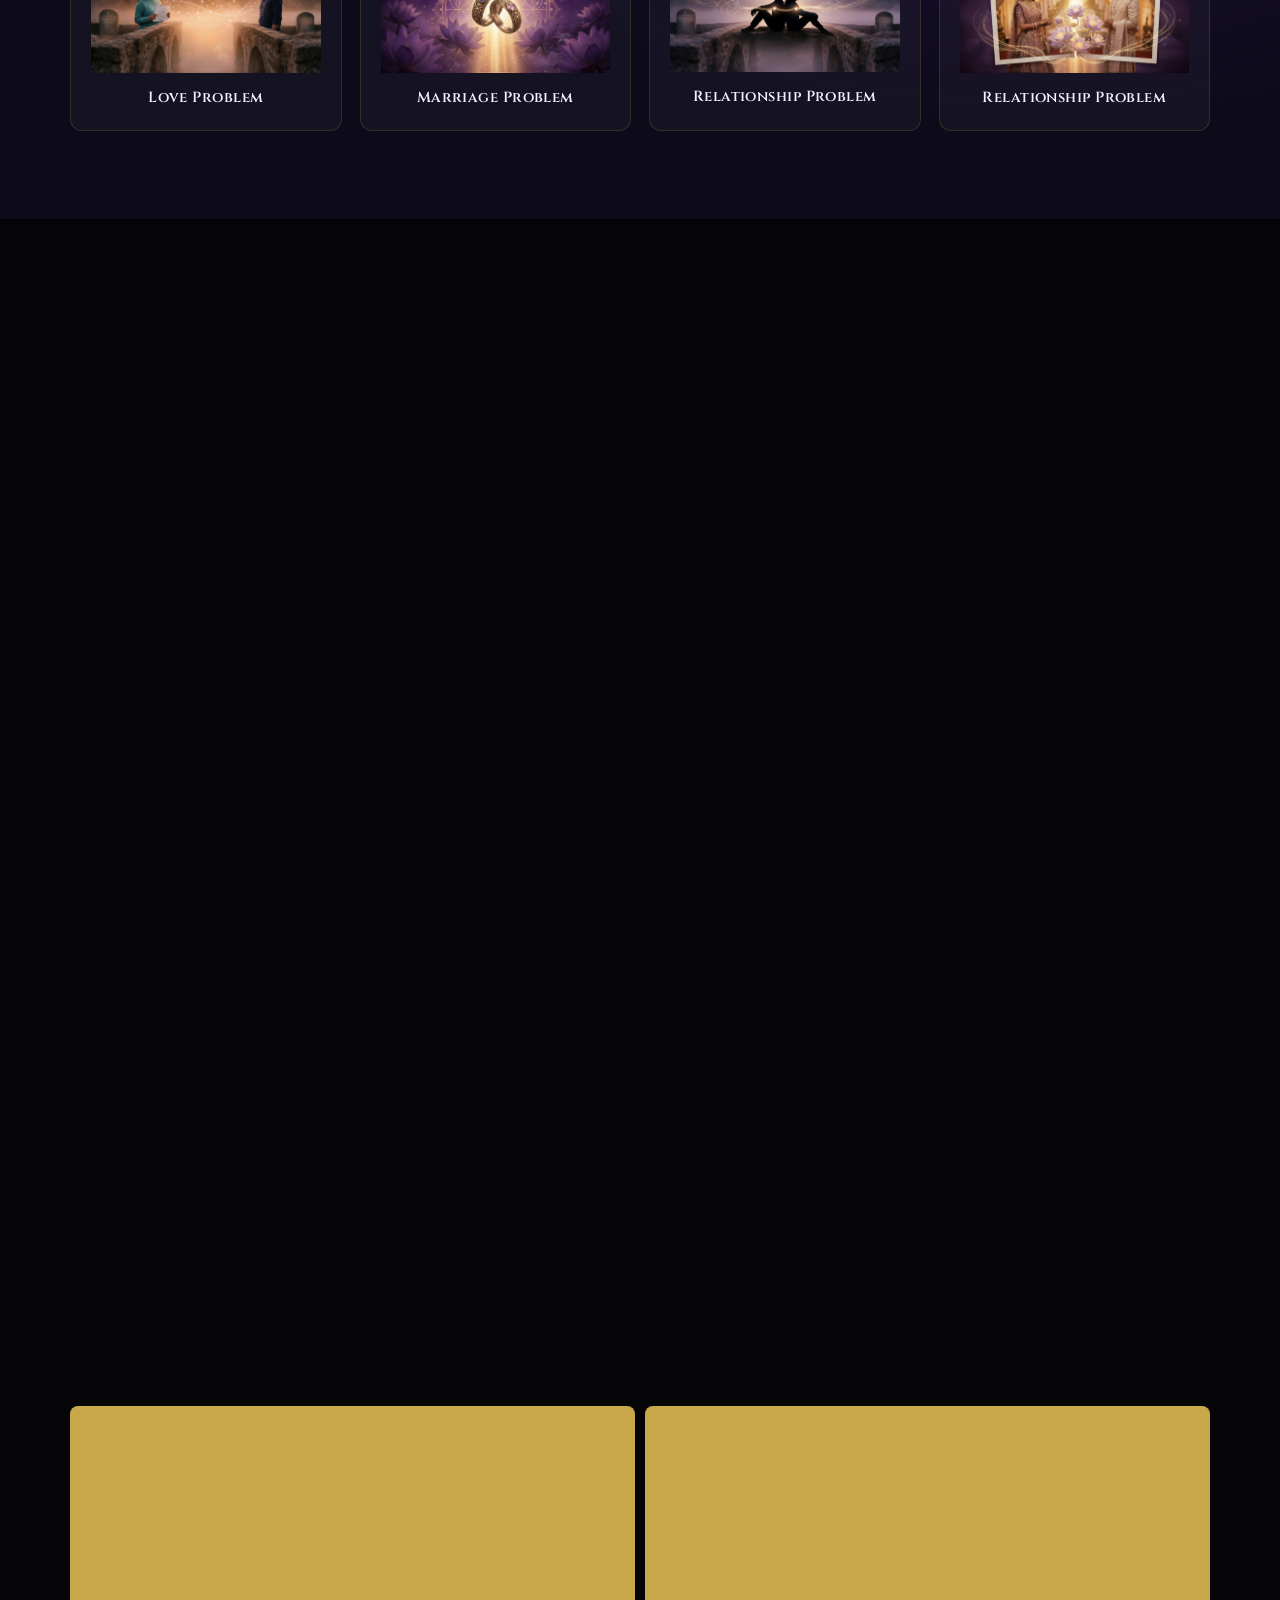
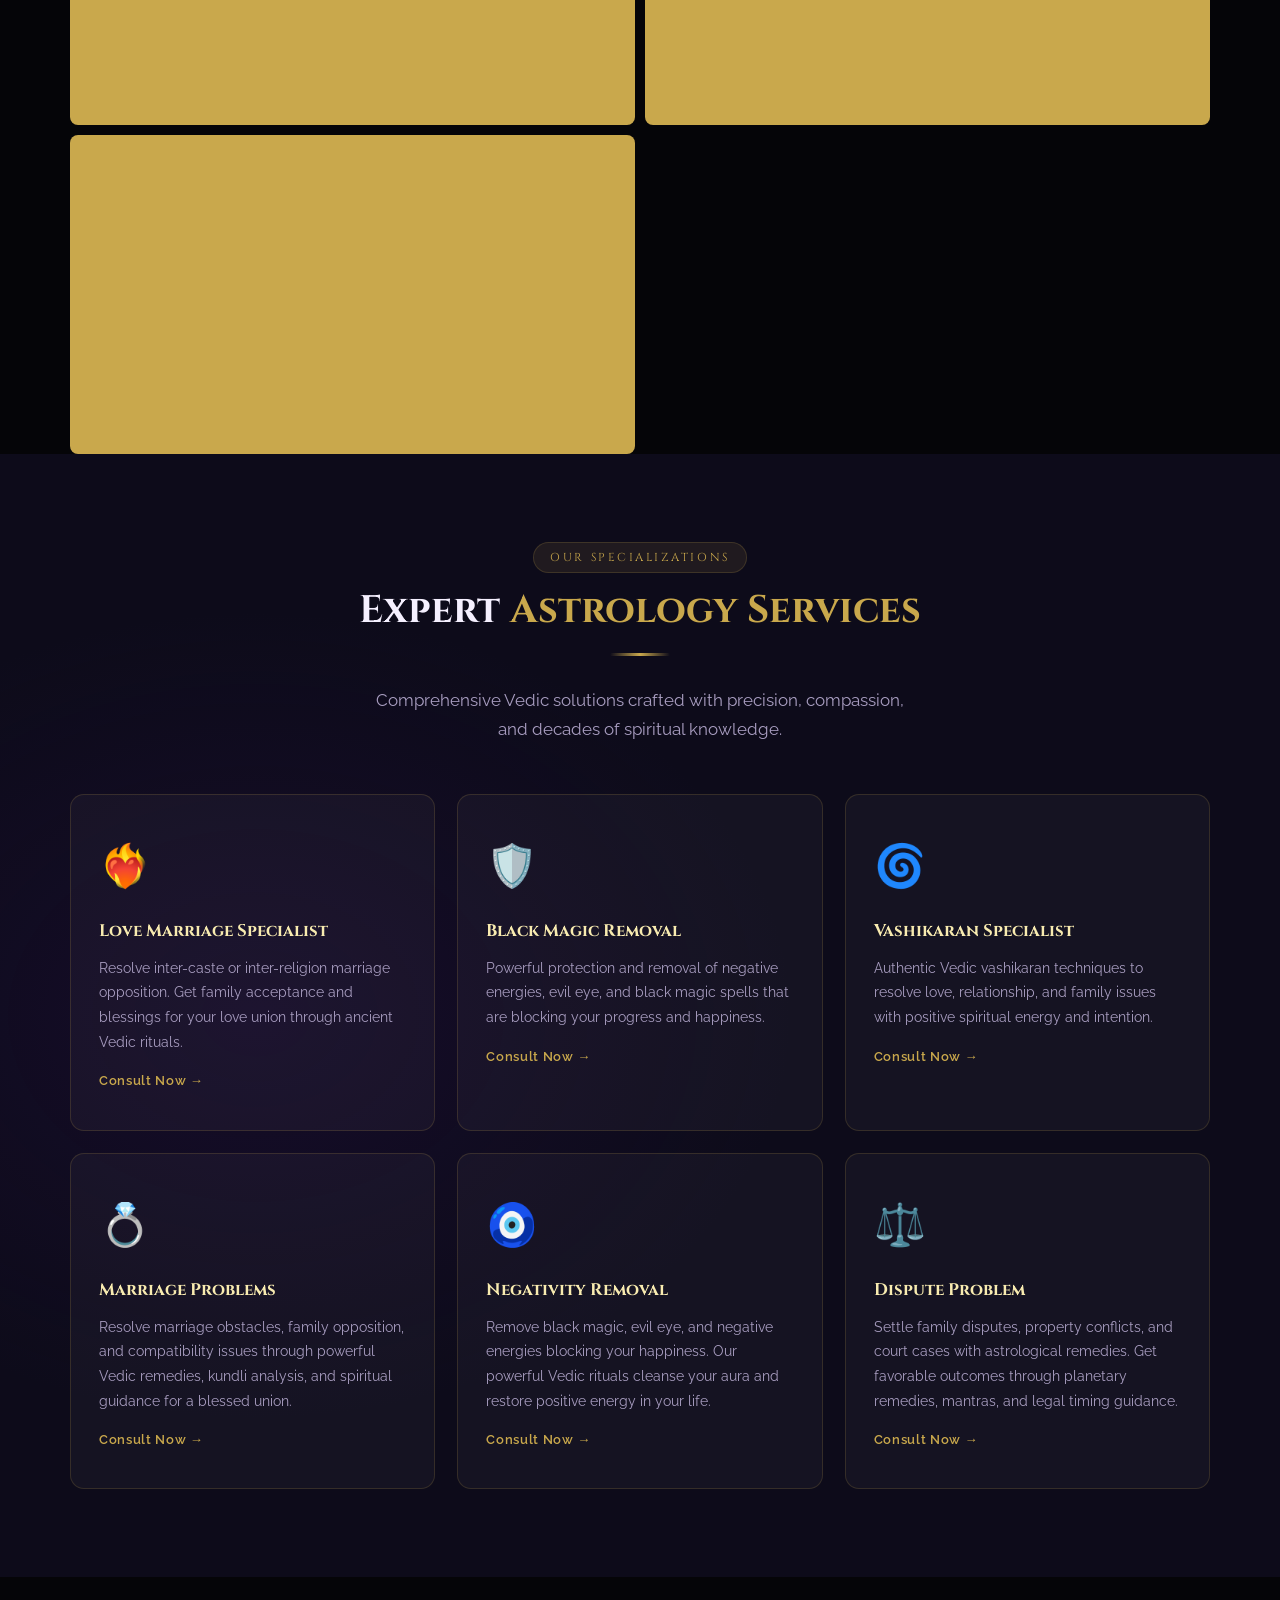
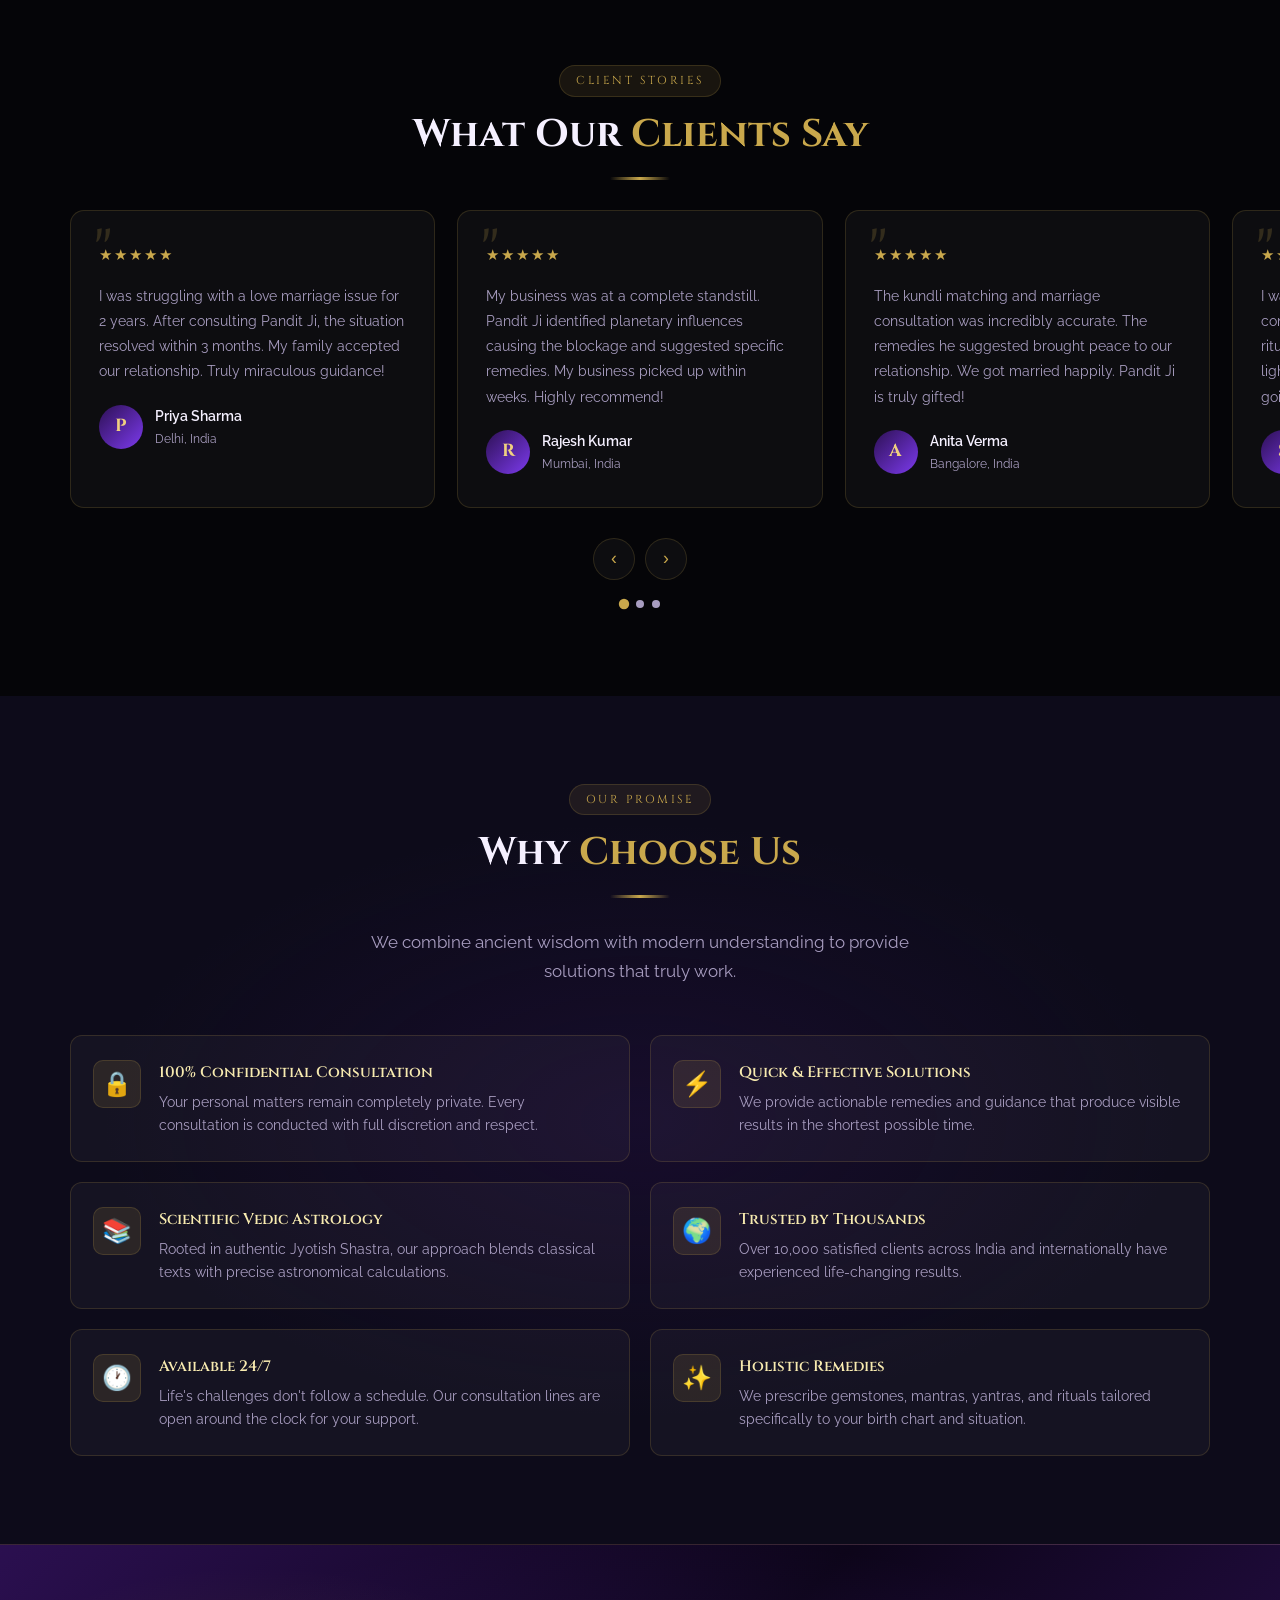
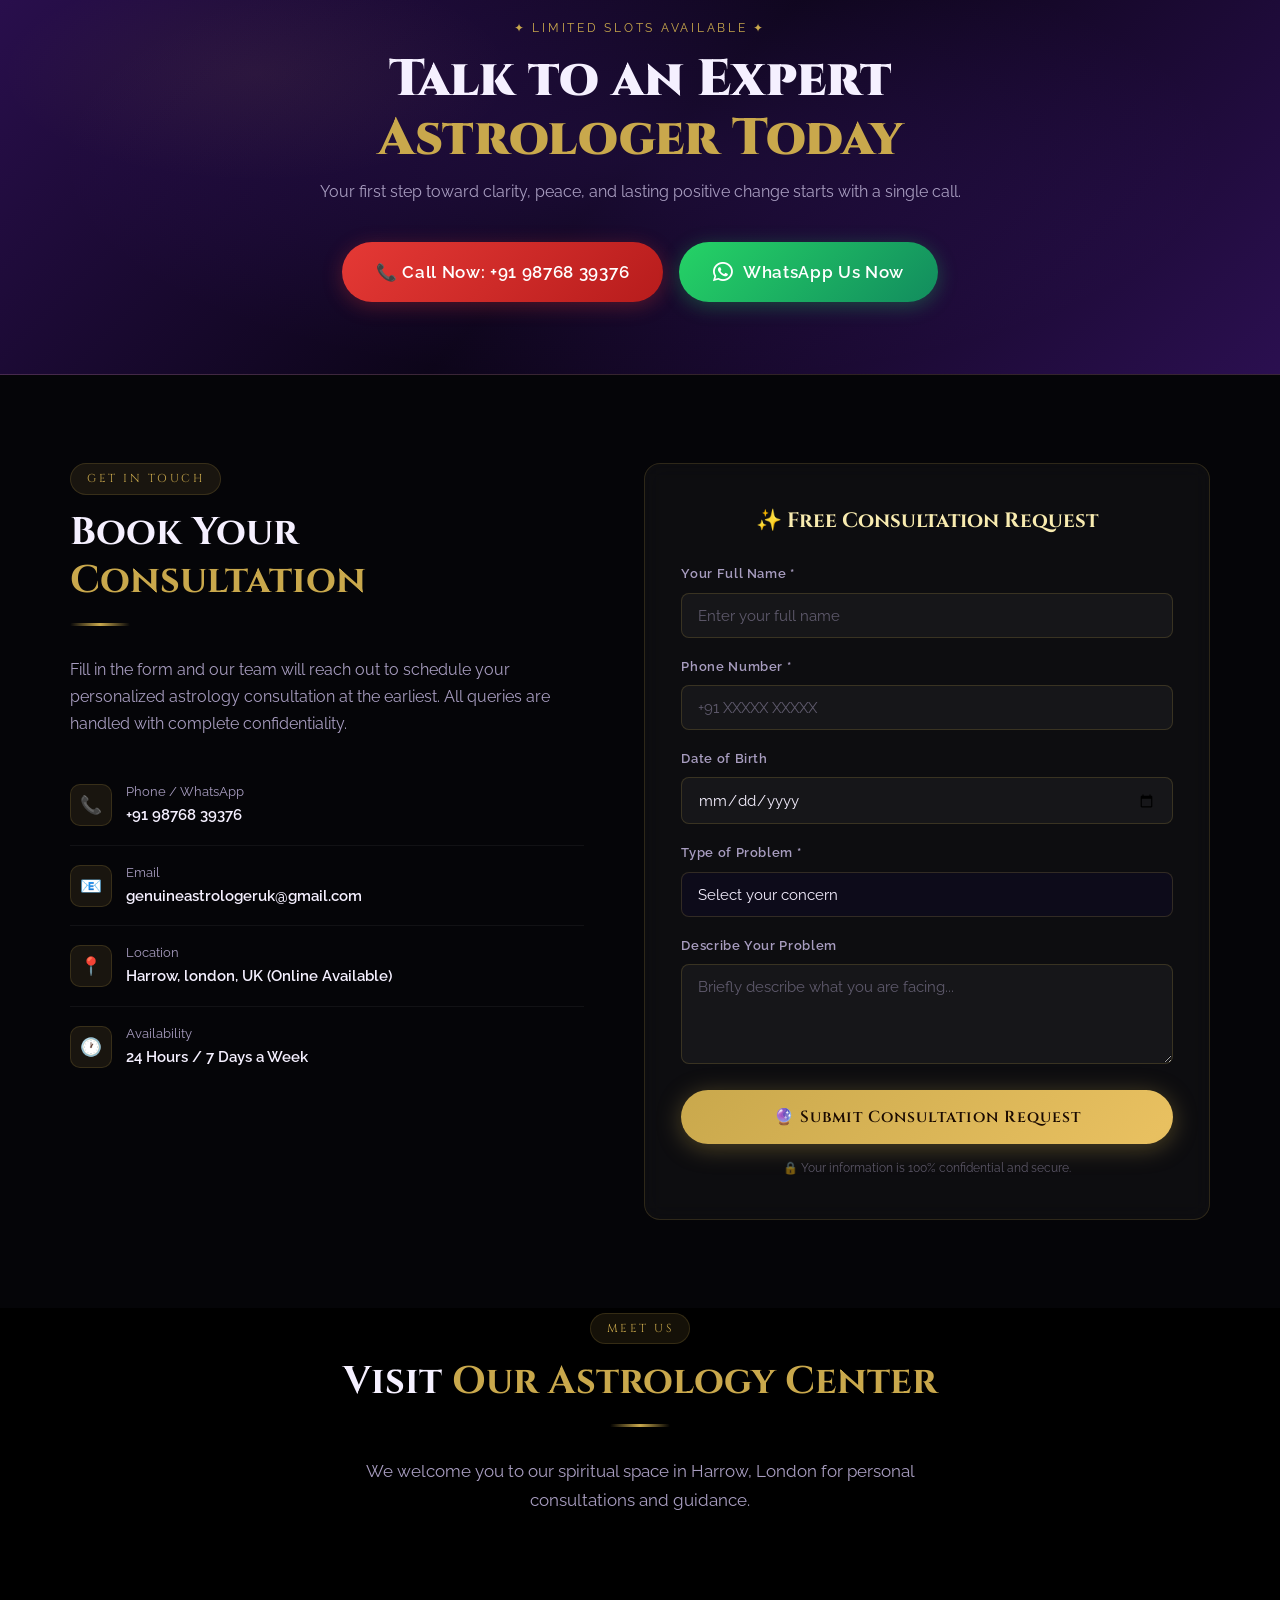
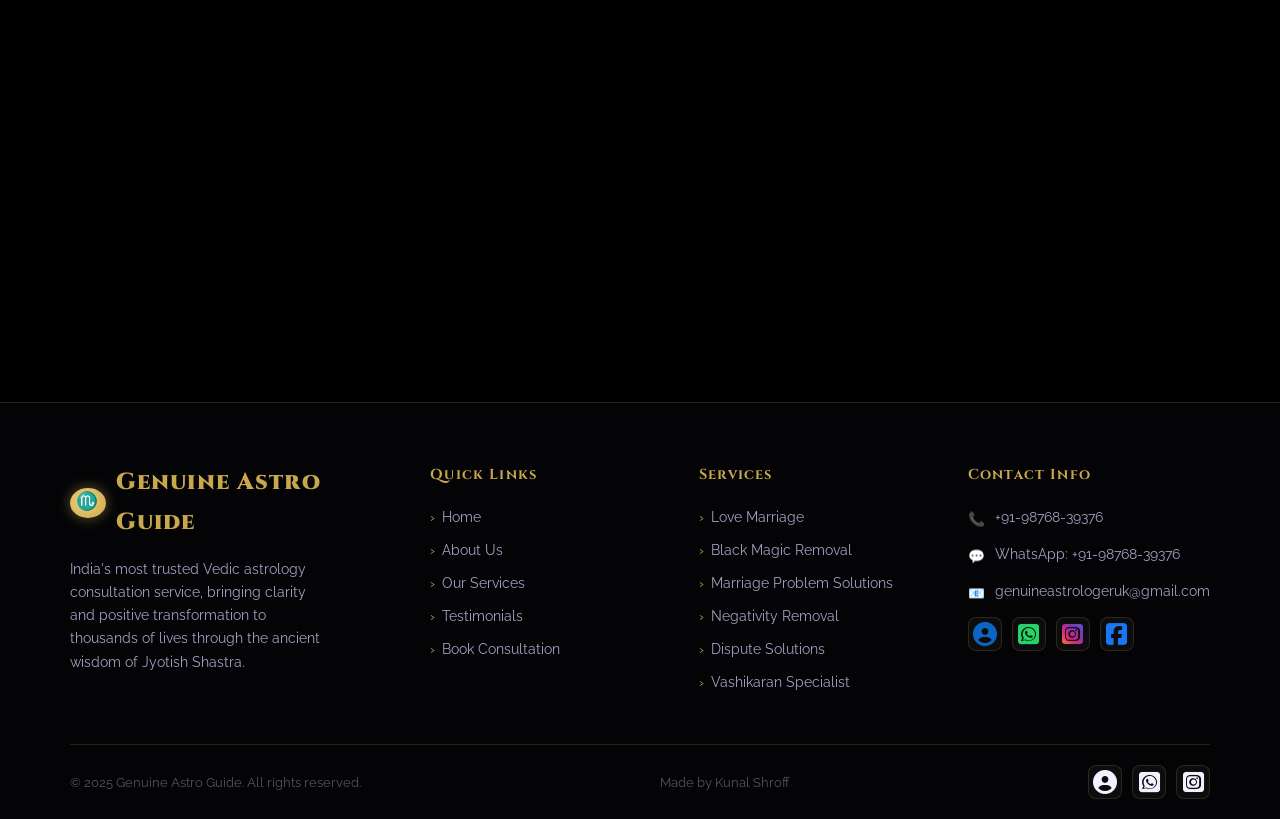
==== commit 7de48184: "lk" ====
--- a/index.html
+++ b/index.html
@@ -569,7 +569,7 @@
       <p class="cta-sub">Your first step toward clarity, peace, and lasting positive change starts with a single call.
       </p>
       <div class="cta-btns">
-        <a href="tel:+919876839376" class="btn btn-call">📞 Call Now </a>
+        <a href="tel:+919876839376" class="btn btn-call">📞 Call Now: +91 98768 39376 </a>
         <a href="https://wa.me/919876839376https://wa.me/919876839376?text=Hello%20Pandit%20Ji%2C%20I%20need%20your%20guidance%20for%20my%20problem.%20Please%20help%20me.%20🙏"
           target="_blank" target="_blank" class="btn btn-wa">
           <i class="fa-brands fa-whatsapp" style="font-size: 1.4rem;"></i>
--- a/style.css
+++ b/style.css
@@ -1513,7 +1513,7 @@
 }
 
 #float-ca {
-    background: linear-gradient(135deg, #d32525, #8c1212);
+    background: linear-gradient(135deg, #d32525, #b81616db);
     box-shadow: 0 4px 20px rgba(211, 37, 37, 0.5);
     animation: float-pulse-ca 3s ease-in-out infinite;
 
@@ -1654,6 +1654,9 @@
         padding: 12px 22px;
         font-size: 0.88rem;
     }
+    .about-img-badge{
+        bottom: 50px;
+    }
 }
 
 @media(max-width: 480px) {
@@ -1689,14 +1692,14 @@
         padding: 10px;
     }
 
-    .btn-call span {
-        display: none;
-    }
-
-    .btn-wa span {
-        display: none;
-    }
-
+    .hero-btns{
+        flex-direction: column-reverse;
+        justify-content: center;
+        align-items: center;
+    }
+    .hero-btns a{
+        max-width: fit-content;
+    }
     .trust-card {
         padding: 5px;
     }
--- a/custom.css
+++ b/custom.css
@@ -124,7 +124,7 @@
 }
 
 #videoGallery .videoContainer div{
-    padding: 5px;
+    padding: 2px;
     background-color: var(--gold);
     border-radius: 0.5rem;
     overflow: hidden;
@@ -134,6 +134,7 @@
 }
 #videoGallery iframe{
     border-radius: .5rem;
+    min-width: 100%;
 }
 
 
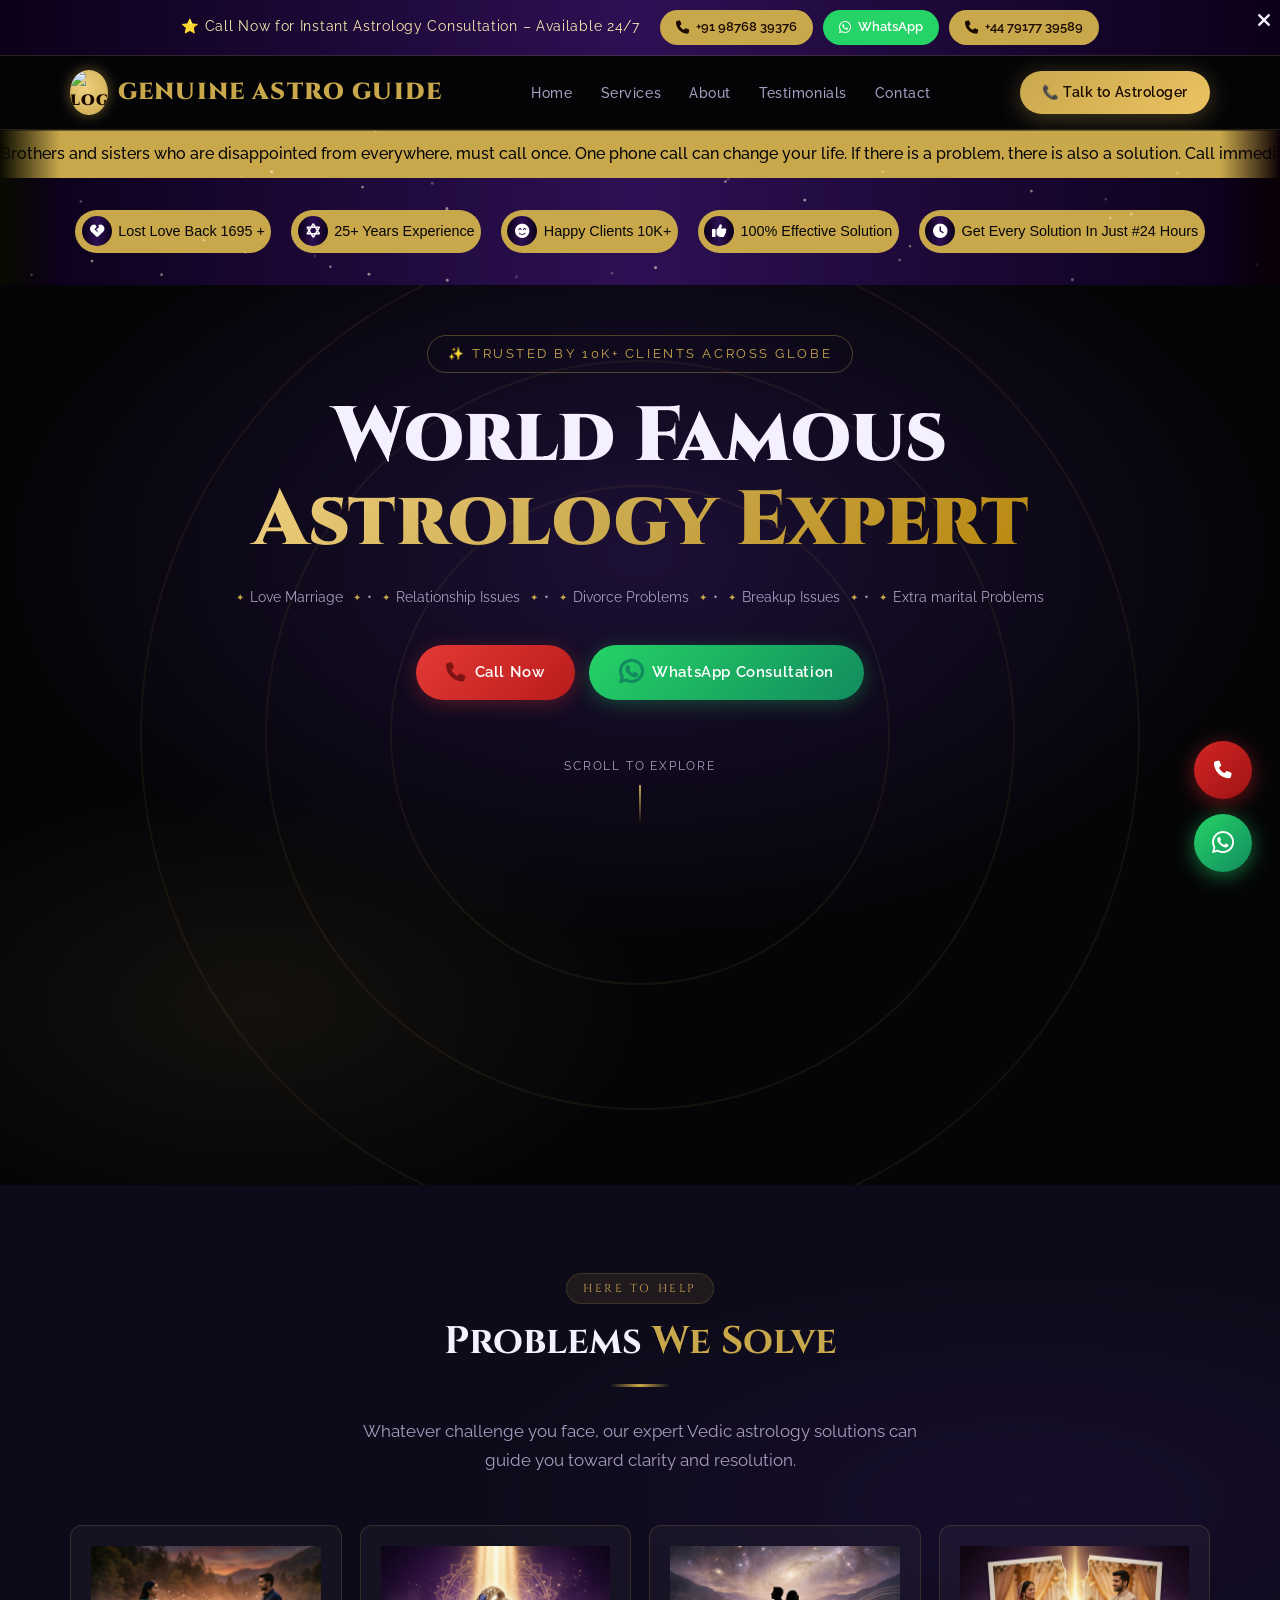
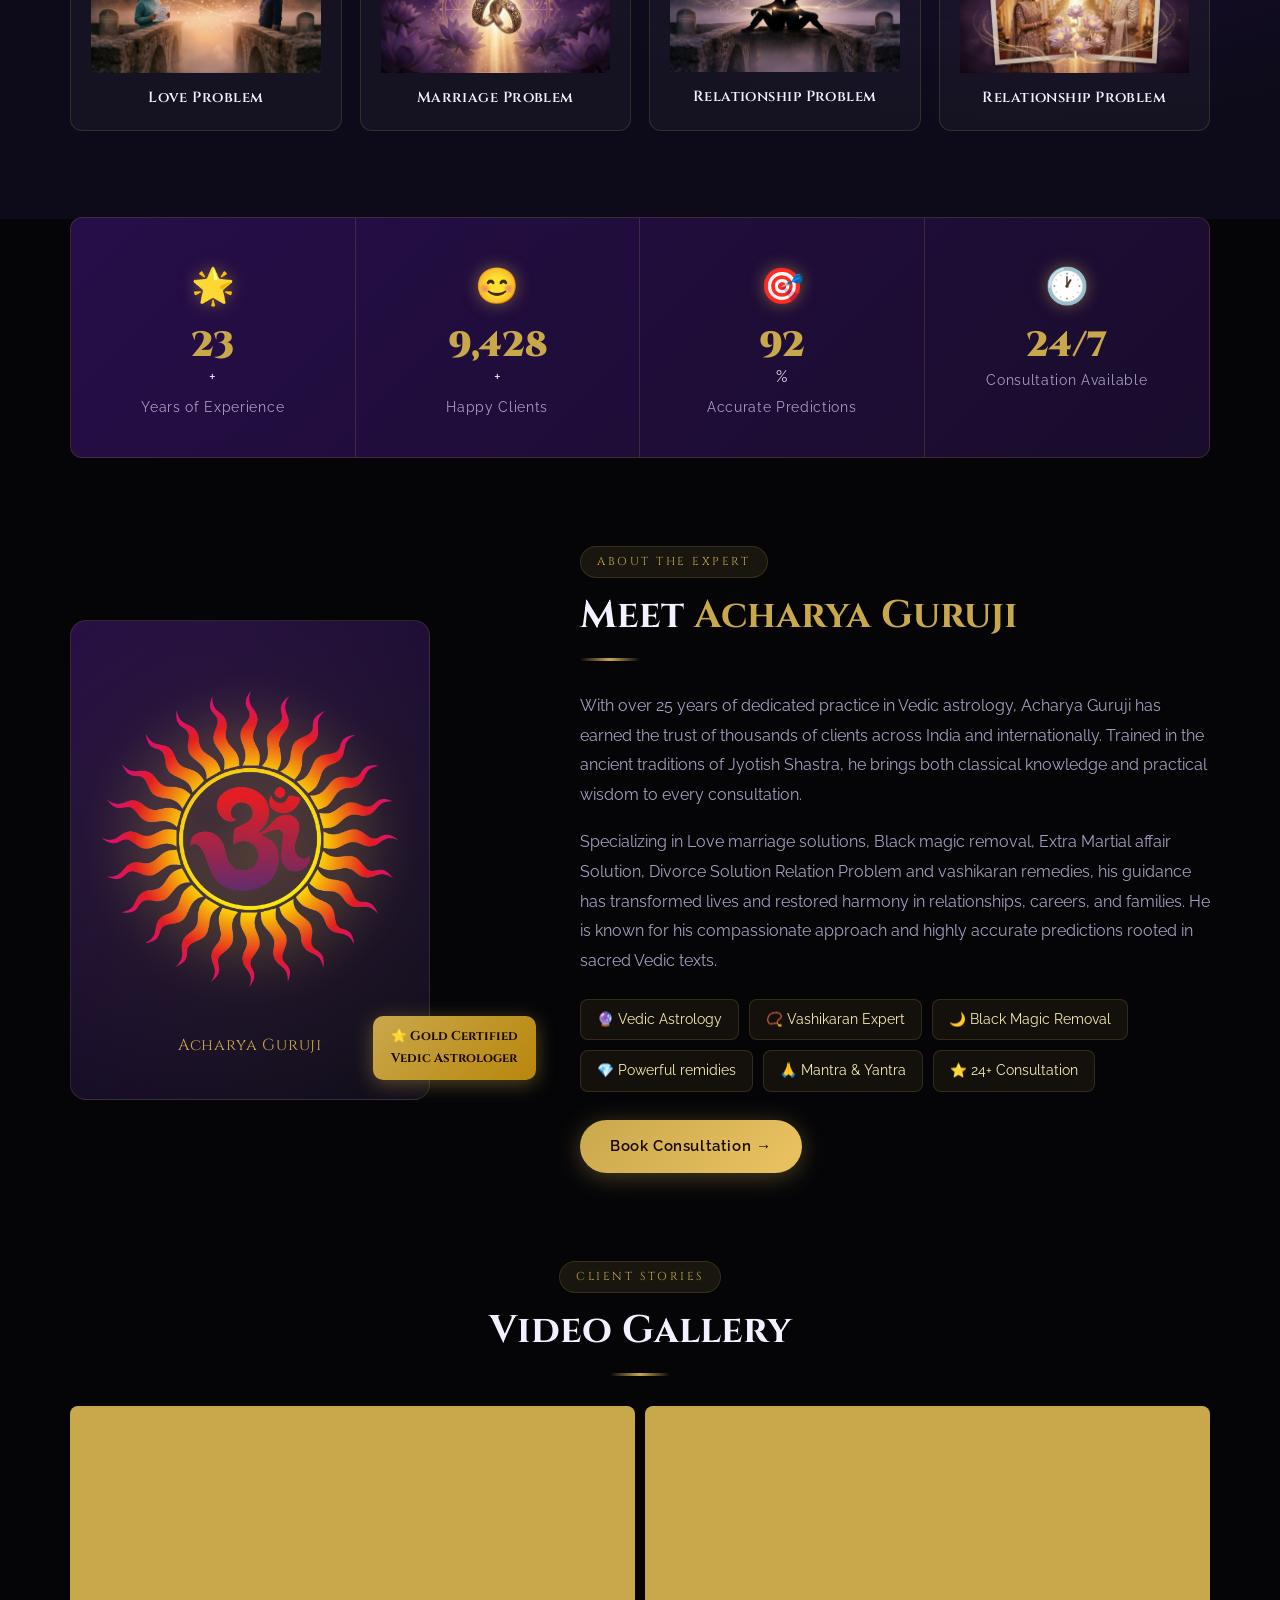
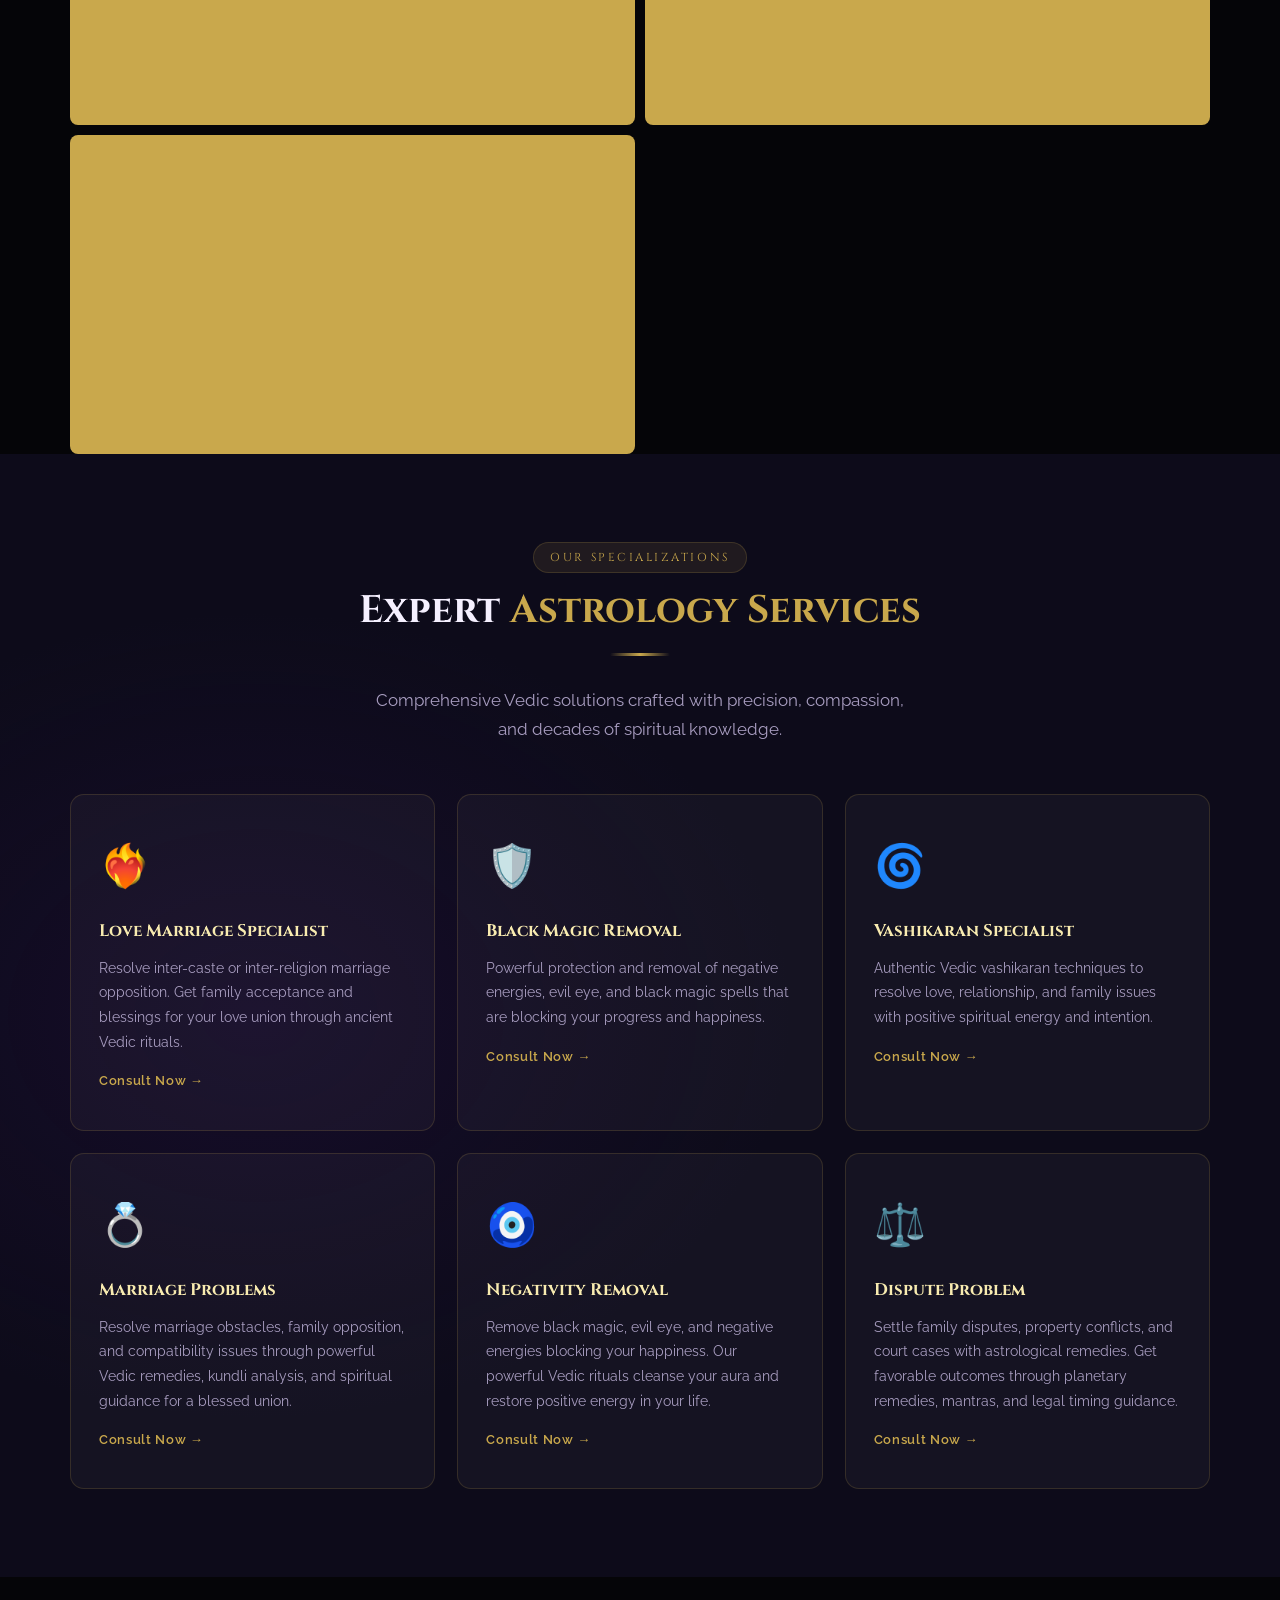
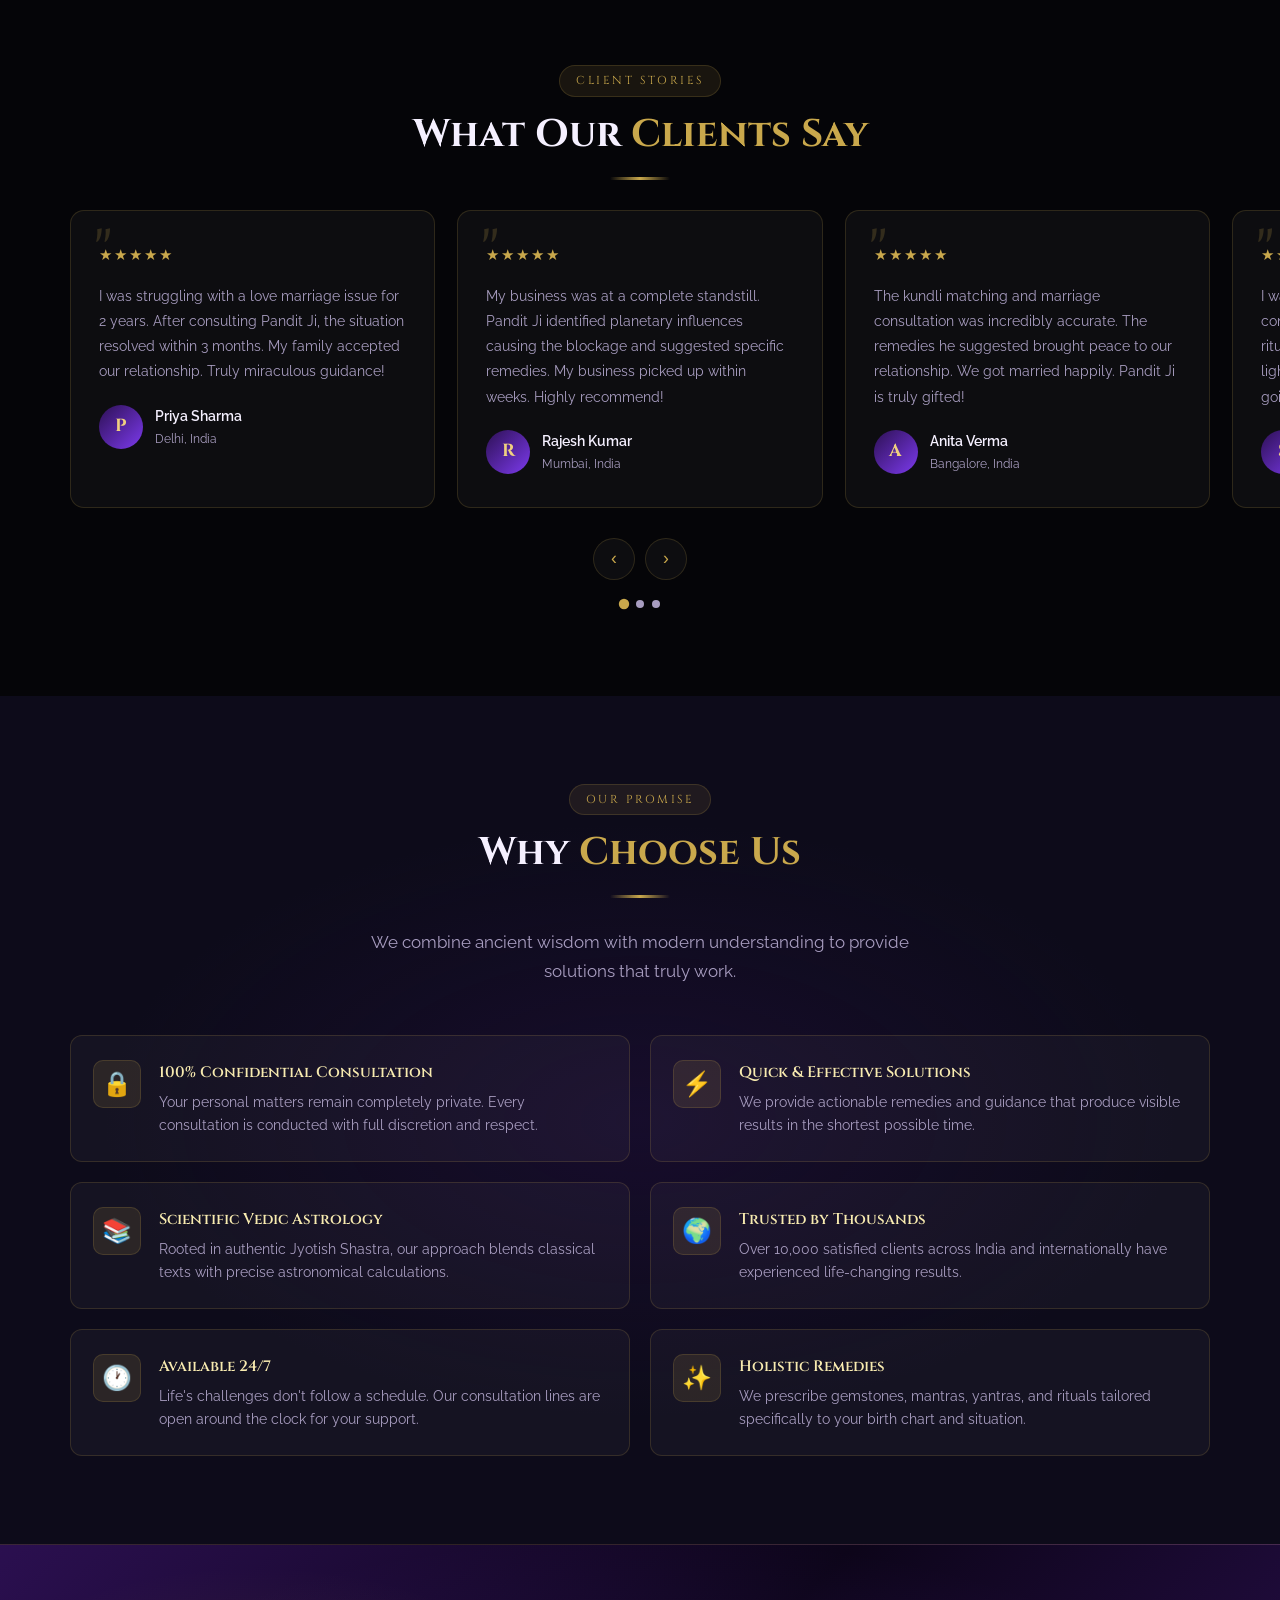
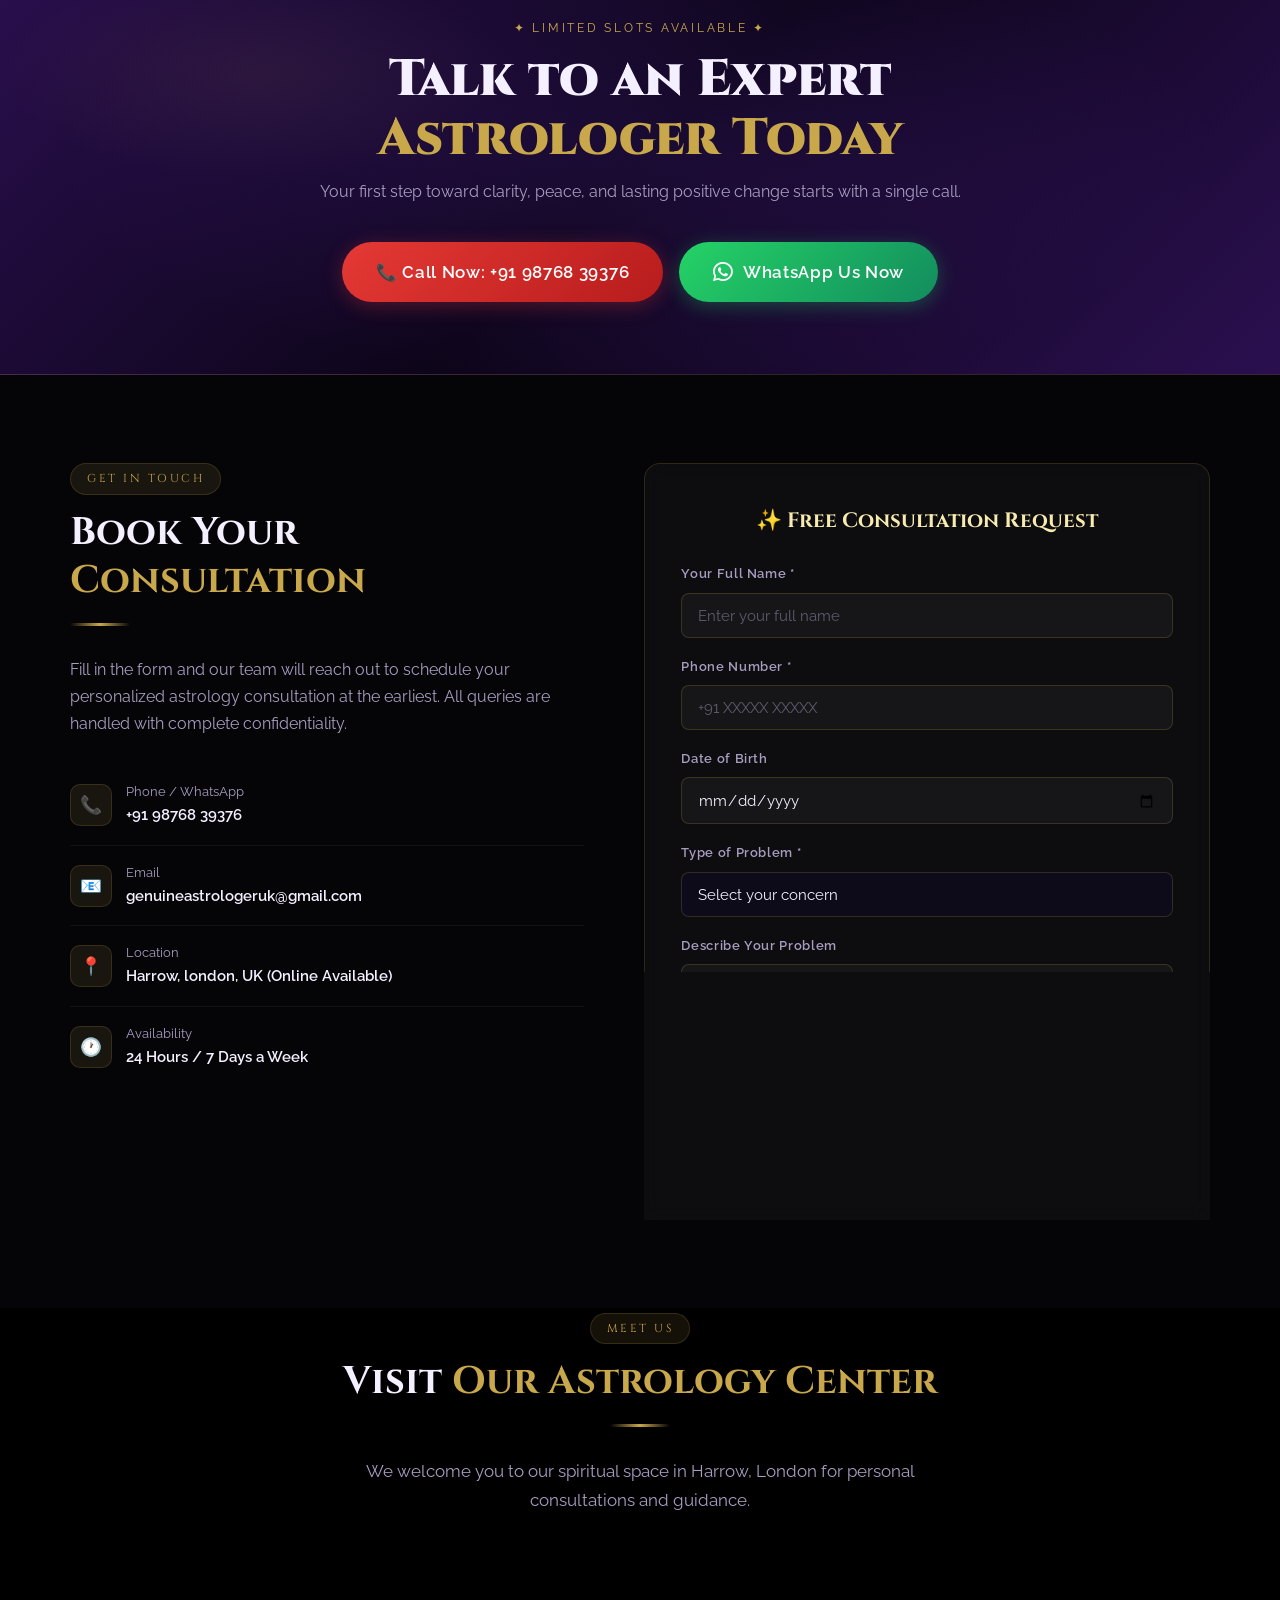
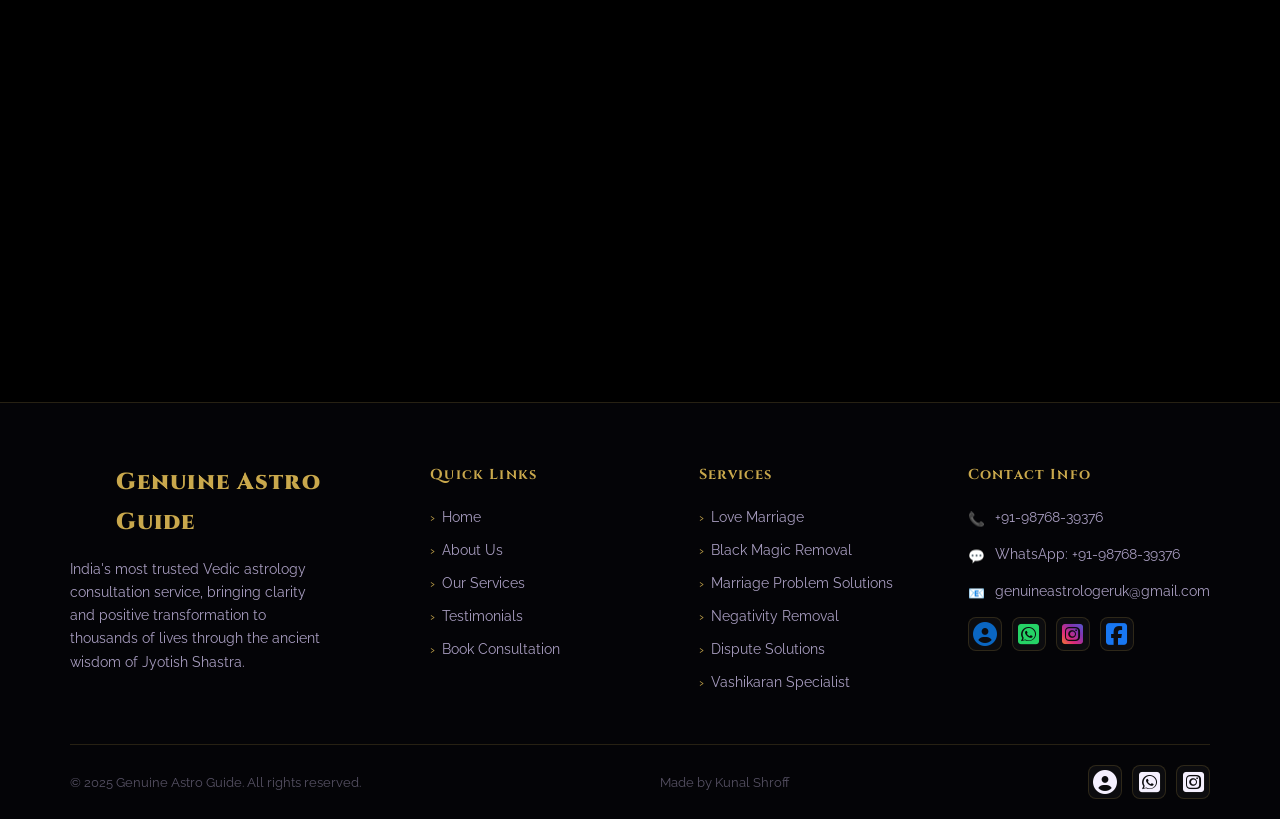
==== commit 94d85c61: "footer logo fix" ====
--- a/index.html
+++ b/index.html
@@ -706,8 +706,10 @@
     <div class="container">
       <div class="footer-grid">
         <div class="footer-brand">
-          <a href="#hero" class="nav-logo" style="display:inline-flex;">
-            <span class="logo-icon">♏</span> Genuine Astro Guide
+          <a href="#" class="nav-logo" style="display:inline-flex;">
+            <span class="logo-icon">
+              <img src="./assets/logo-main.png" alt="" srcset="">
+            </span> Genuine Astro Guide
           </a>
           <p>India's most trusted Vedic astrology consultation service, bringing clarity and positive transformation to
             thousands of lives through the ancient wisdom of Jyotish Shastra.</p>
--- a/style.css
+++ b/style.css
@@ -1720,4 +1720,8 @@
     #hero{
         padding-bottom: 10px;
     }
+
+    .footer-brand .nav-logo {
+        font-size: 1.3rem;
+    }
 }
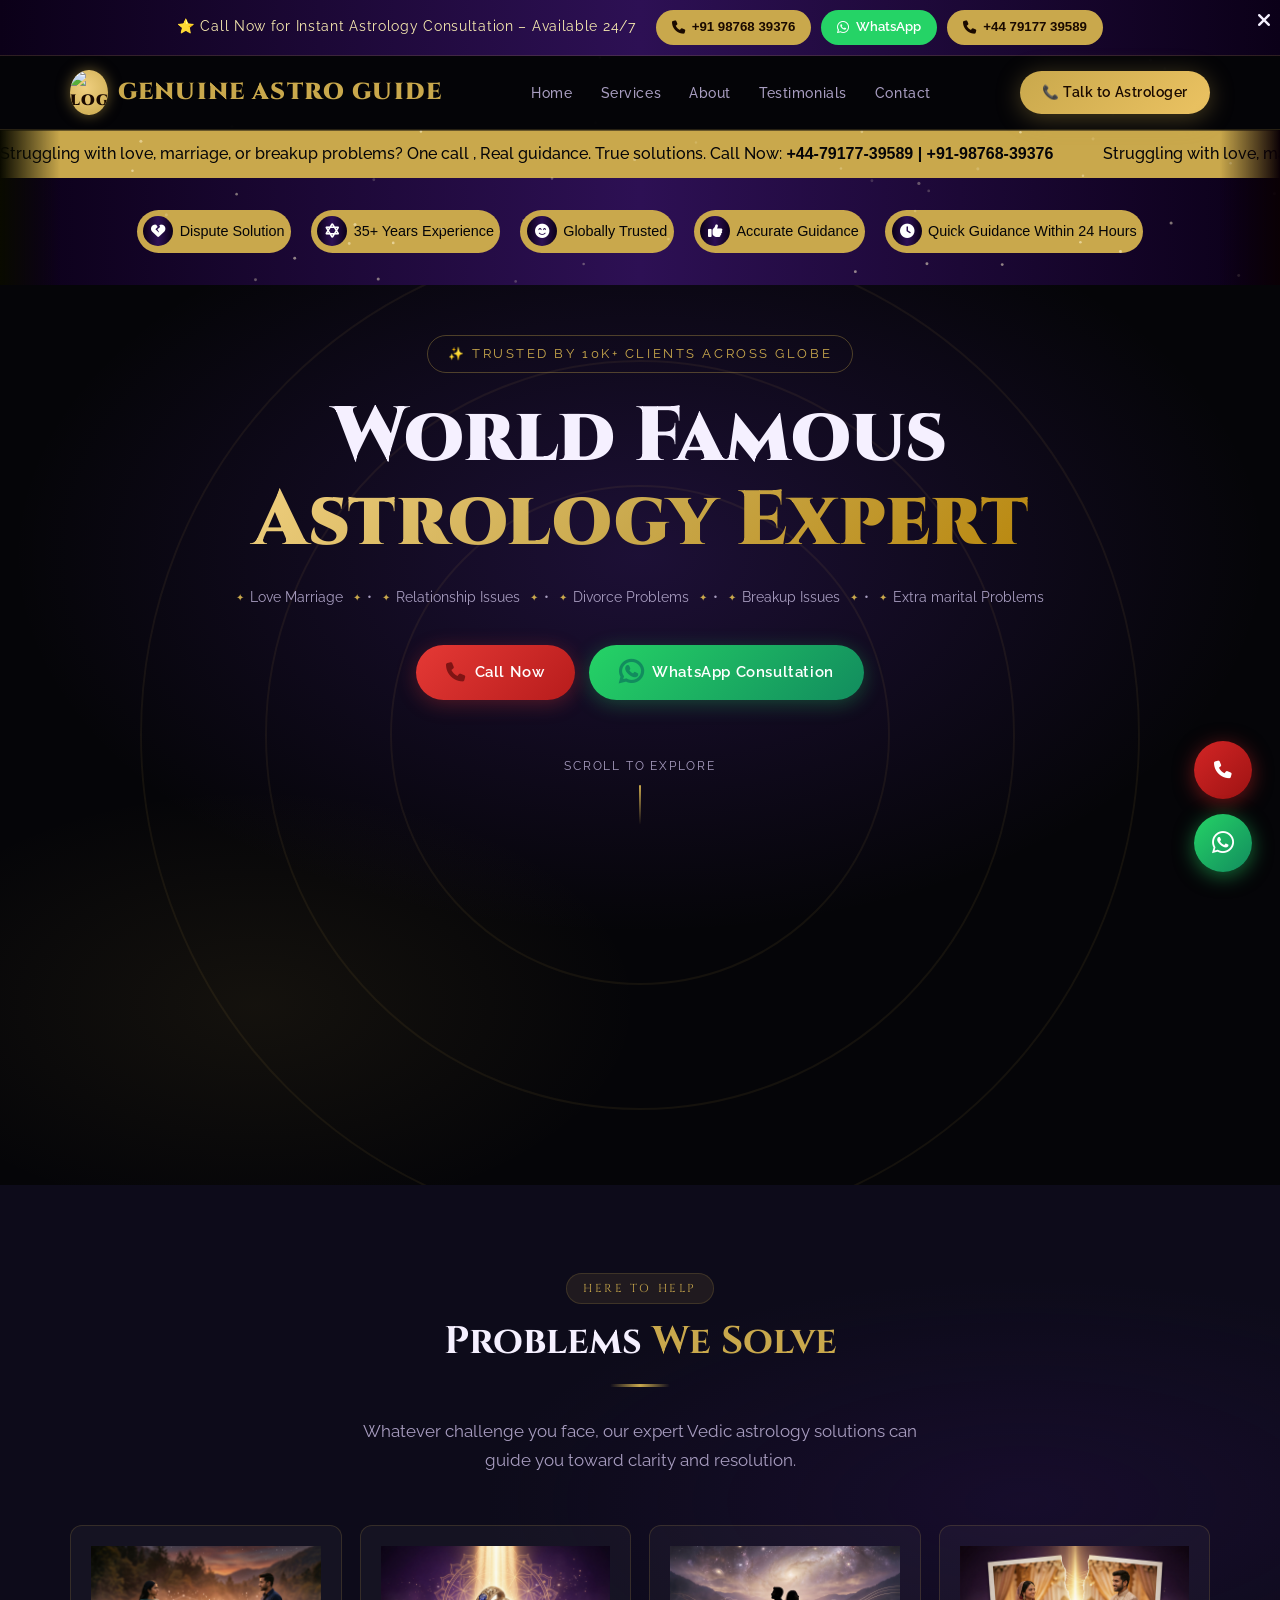
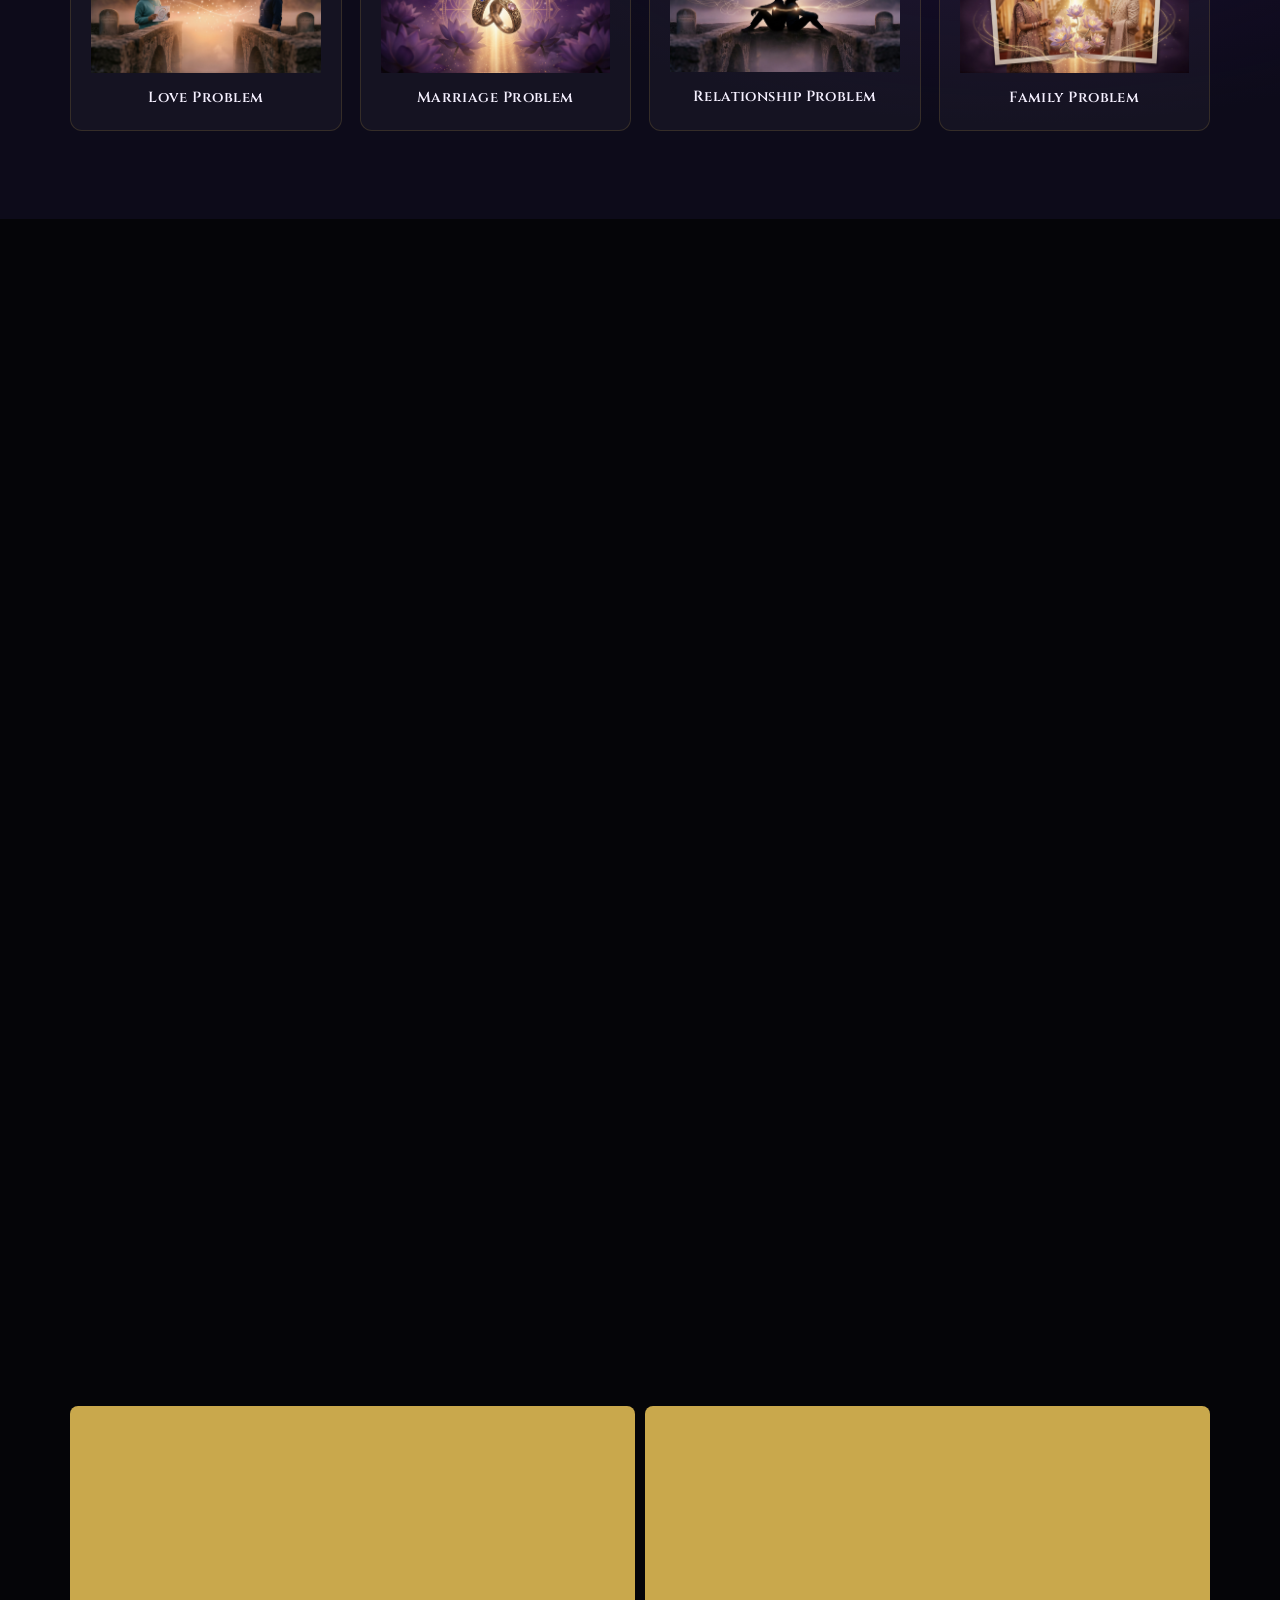
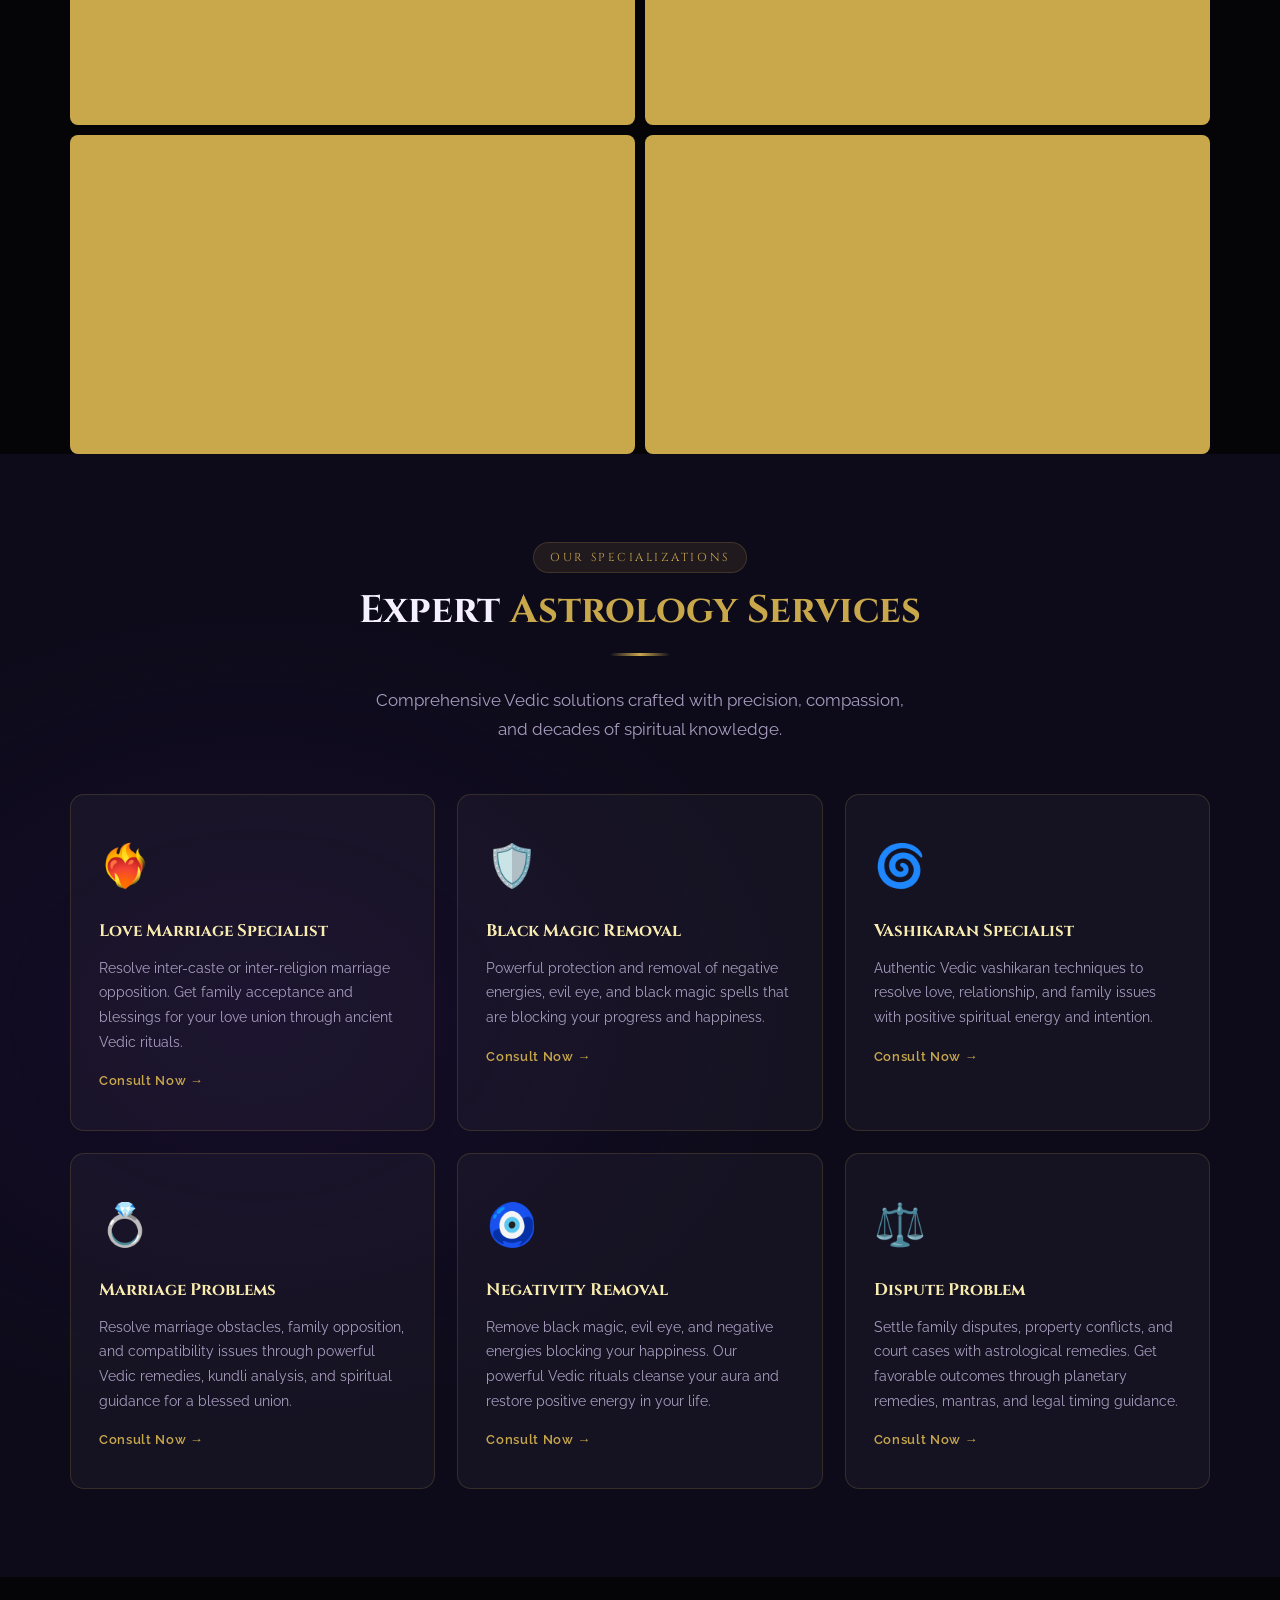
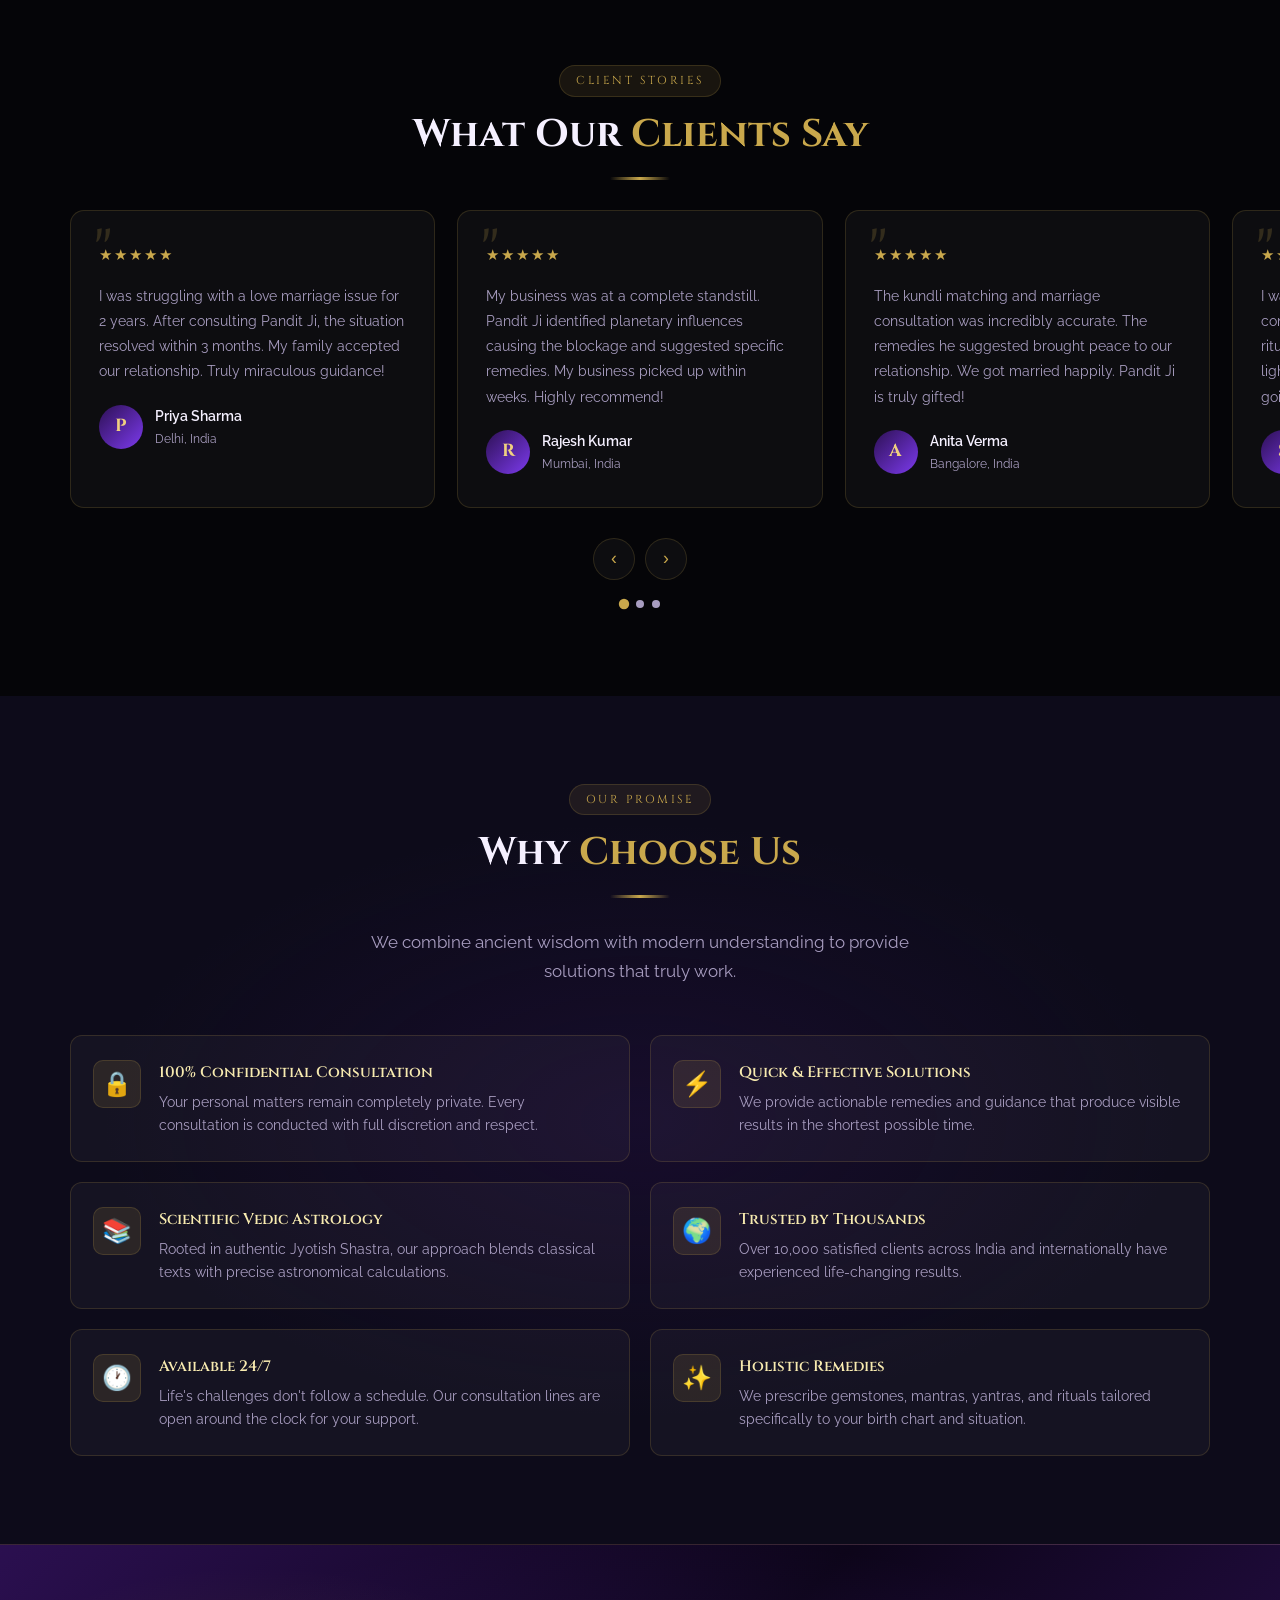
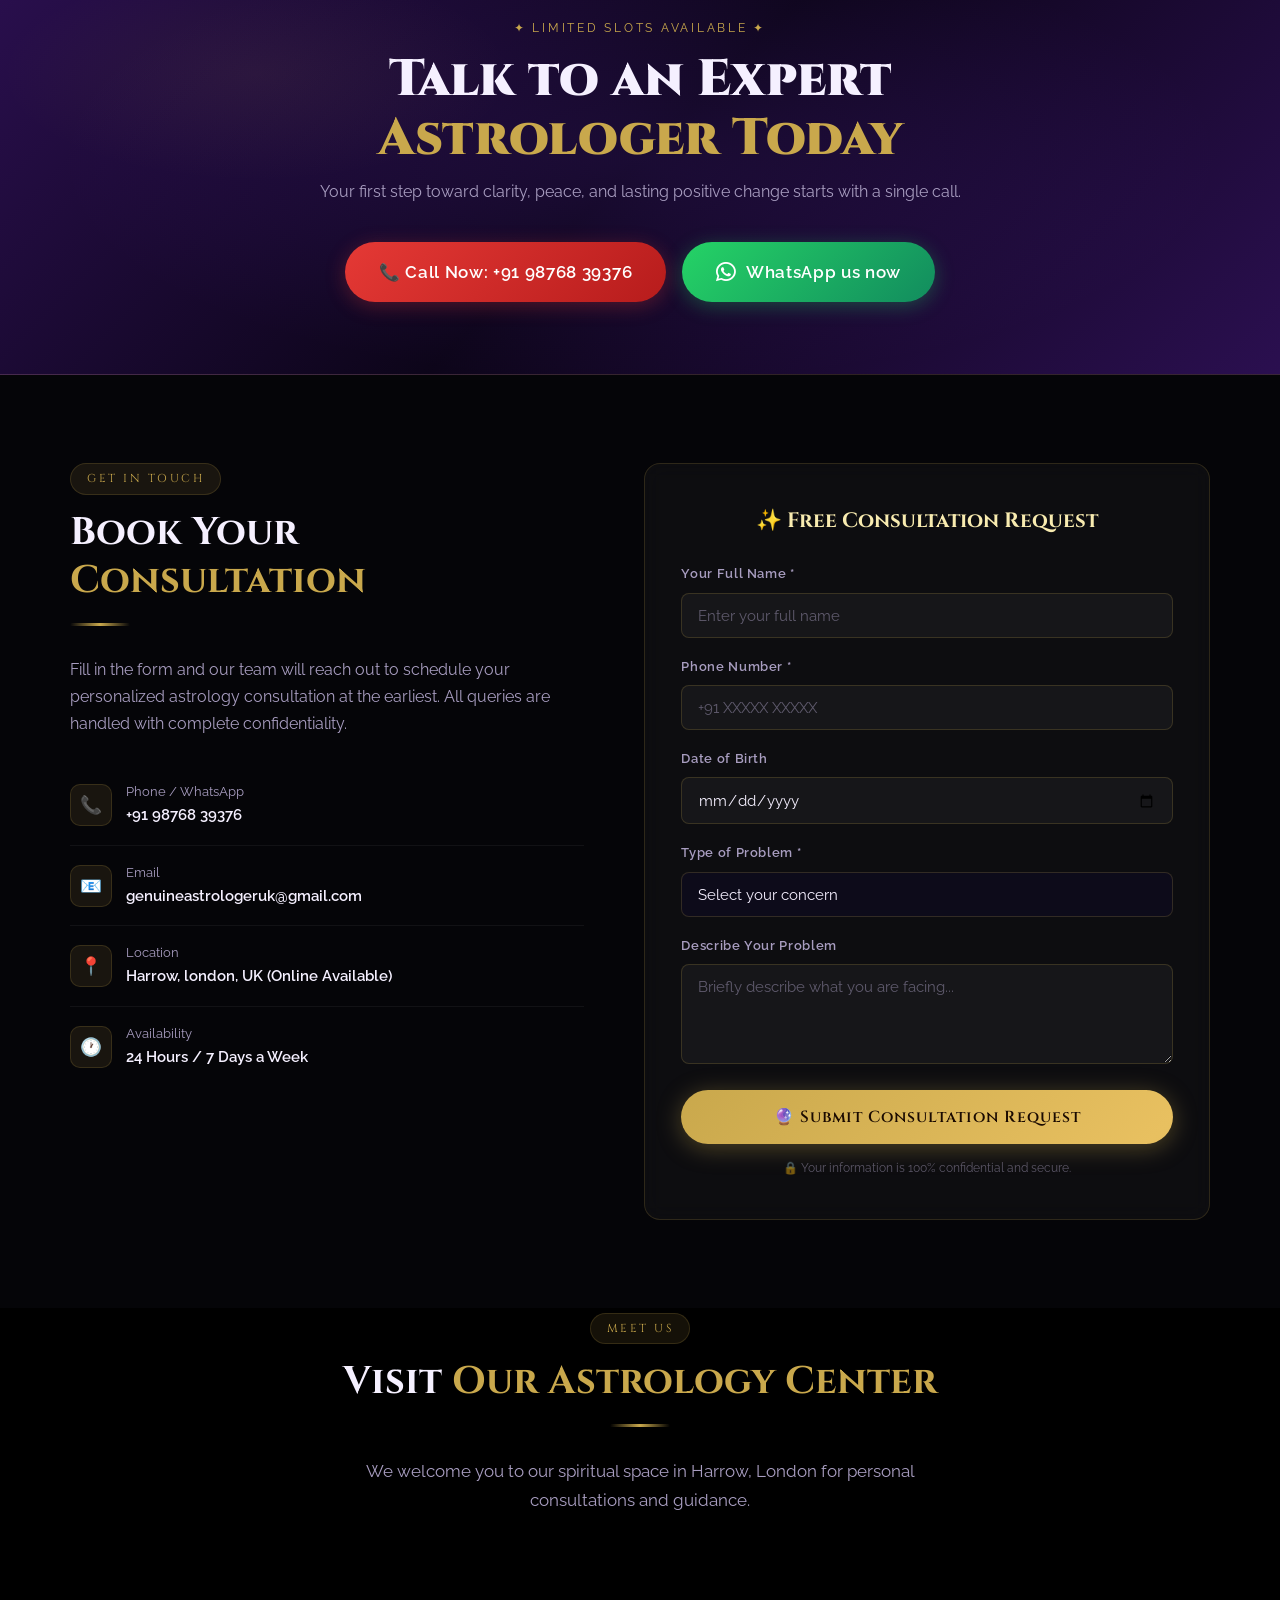
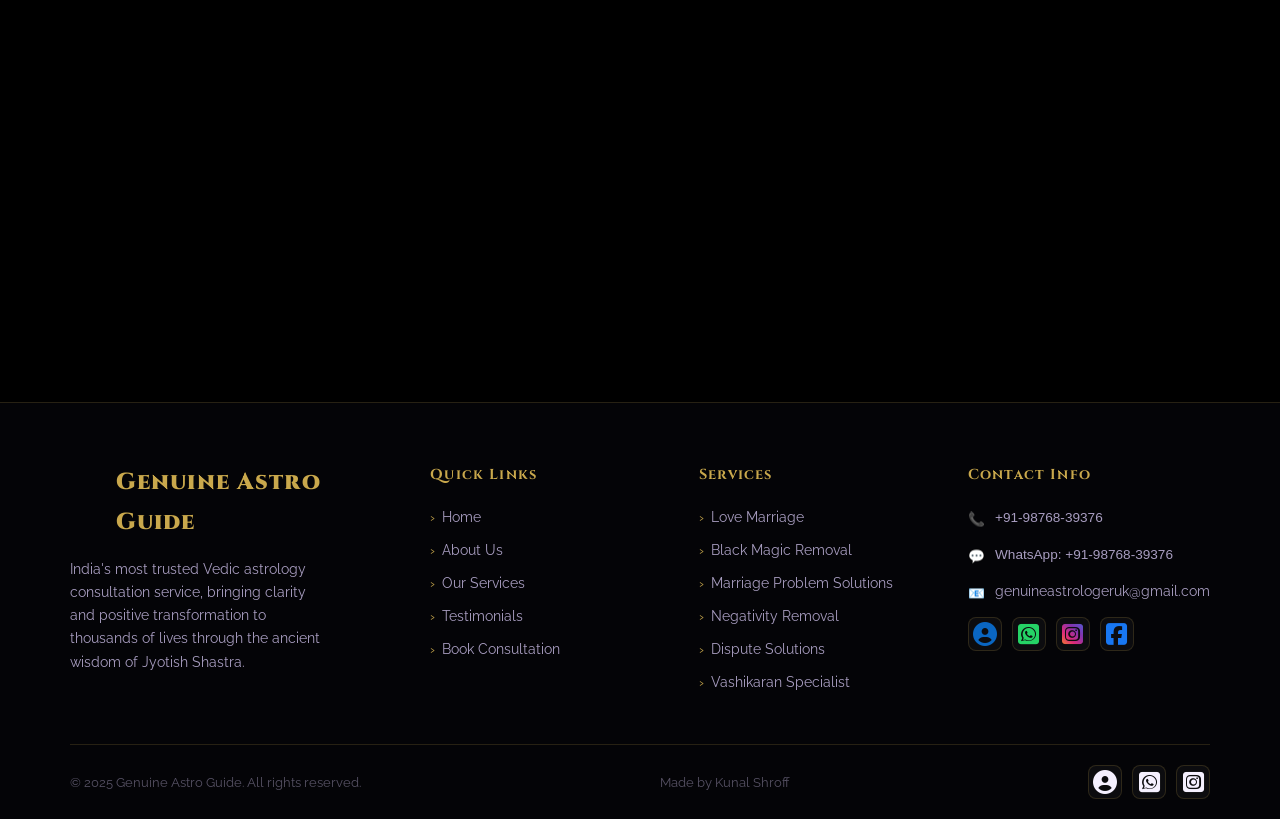
==== commit a05c575f: "push" ====
--- a/index.html
+++ b/index.html
@@ -26,12 +26,12 @@
     <div class="inner">
       <span class="top-text">⭐ Call Now for Instant Astrology Consultation – Available 24/7</span>
       <div class="top-btns">
-        <a href="tel:+919876839376" class="tb-call"><i class="fa-solid fa-phone"></i> +91 98768 39376</a>
+        <a href="tel:+919876839376" class="tb-call" style="font-family: sans-serif;"><i class="fa-solid fa-phone"></i> +91 98768 39376</a>
         <a href="https://wa.me/919876839376?text=Hello%20Pandit%20Ji%2C%20I%20need%20your%20guidance%20for%20my%20problem.%20Please%20help%20me.%20🙏"
           target="_blank" class="tb-wa">
           <i class="fa-brands fa-whatsapp"></i>
           WhatsApp</a>
-        <a href="tel:+447917739589" class="tb-call"><i class="fa-solid fa-phone"></i> +44 79177 39589</a>
+        <a href="tel:+447917739589" class="tb-call" style="font-family: sans-serif;"><i class="fa-solid fa-phone"></i> +44 79177 39589</a>
 
       </div>
     </div>
@@ -76,16 +76,16 @@
     <div class="marquee">
       <div class="marquee-content">
         <span>
-          Brothers and sisters who are disappointed from everywhere, must call once.
-          One phone call can change your life. If there is a problem, there is also a solution.
-          Call immediately and get a solution: +44-79177-39589 / +91-98768-39376
+          Struggling with love, marriage, or breakup problems?
+          One call , Real guidance. True solutions.
+          Call Now:<b style="font-family: sans-serif;"> +44-79177-39589 | +91-98768-39376 </b>
         </span>
 
         <!-- duplicate for seamless loop -->
         <span>
-          Brothers and sisters who are disappointed from everywhere, must call once.
-          One phone call can change your life. If there is a problem, there is also a solution.
-          Call immediately and get a solution: +44-79177-39589 / +91-98768-39376
+          Struggling with love, marriage, or breakup problems?
+          One call , Real guidance. True solutions.
+          Call Now: +44-79177-39589 | +91-98768-39376
         </span>
       </div>
     </div>
@@ -96,23 +96,23 @@
   <!-- ===== NAVBAR 2 ===== -->
   <section id="nav2">
     <div class="serviceIcon">
-      <div><i class="fa-solid fa-heart-crack"></i></div> Lost Love Back 1695 +
+      <div><i class="fa-solid fa-heart-crack"></i></div> Dispute Solution
     </div>
 
     <div class="serviceIcon">
-      <div><i class="fa-solid fa-star-of-david"></i></div> 25+ Years Experience
+      <div><i class="fa-solid fa-star-of-david"></i></div> 35+ Years Experience
     </div>
 
     <div class="serviceIcon">
-      <div><i class="fa-solid fa-face-smile-beam"></i></div> Happy Clients 10K+
+      <div><i class="fa-solid fa-face-smile-beam"></i></div> Globally Trusted
     </div>
 
     <div class="serviceIcon">
-      <div><i class="fa-solid fa-thumbs-up"></i></div> 100% Effective Solution
+      <div><i class="fa-solid fa-thumbs-up"></i></div> Accurate Guidance
     </div>
 
     <div class="serviceIcon">
-      <div><i class="fa-solid fa-clock"></i></div> Get Every Solution In Just #24 Hours
+      <div><i class="fa-solid fa-clock"></i></div> Quick Guidance Within 24 Hours
     </div>
   </section>
 
@@ -198,7 +198,7 @@
           <span class="problem-icon">
             <img src="./assets/4.jpeg" alt="" srcset="">
           </span>
-          <div class="problem-name">Relationship Problem</div>
+          <div class="problem-name">Family Problem</div>
         </div>
 
         <!-- <div class="problem-card reveal"><span class="problem-icon">💼</span>
@@ -237,7 +237,7 @@
         </div>
         <div class="trust-card">
           <span class="trust-icon">🎯</span>
-          <span class="trust-number" data-count="98">0</span>%
+          <span class="trust-number" data-count="100">0</span>%
           <div class="trust-label">Accurate Predictions</div>
         </div>
         <div class="trust-card">
@@ -306,8 +306,8 @@
 
       <div class="videoContainer">
         <div>
-          <iframe width="560" height="315" src="https://www.youtube.com/embed/kwGtw_pPK7g?autoplay=1" title="YouTube video player"
-            frameborder="0"
+          <iframe width="560" height="315" src="https://www.youtube.com/embed/kwGtw_pPK7g?autoplay=1"
+            title="YouTube video player" frameborder="0"
             allow="accelerometer; autoplay; clipboard-write; encrypted-media; gyroscope; picture-in-picture; web-share"
             referrerpolicy="strict-origin-when-cross-origin" allowfullscreen></iframe>
         </div>
@@ -319,6 +319,13 @@
         </div>
         <div>
           <iframe width="560" height="315" src="https://www.youtube.com/embed/hgo51rIthaE" title="YouTube video player"
+            frameborder="0"
+            allow="accelerometer; autoplay; clipboard-write; encrypted-media; gyroscope; picture-in-picture; web-share"
+            referrerpolicy="strict-origin-when-cross-origin" allowfullscreen></iframe>
+        </div>
+
+        <div>
+          <iframe width="560" height="315" src="https://www.youtube.com/embed/G5izhLgSwoM" title="YouTube video player"
             frameborder="0"
             allow="accelerometer; autoplay; clipboard-write; encrypted-media; gyroscope; picture-in-picture; web-share"
             referrerpolicy="strict-origin-when-cross-origin" allowfullscreen></iframe>
@@ -573,7 +580,7 @@
         <a href="https://wa.me/919876839376https://wa.me/919876839376?text=Hello%20Pandit%20Ji%2C%20I%20need%20your%20guidance%20for%20my%20problem.%20Please%20help%20me.%20🙏"
           target="_blank" target="_blank" class="btn btn-wa">
           <i class="fa-brands fa-whatsapp" style="font-size: 1.4rem;"></i>
-          WhatsApp Us Now</a>
+          WhatsApp us now</a>
       </div>
     </div>
   </section>
@@ -737,8 +744,8 @@
         </div>
         <div class="footer-col">
           <h4>Contact Info</h4>
-          <div class="footer-contact-item"><span>📞</span><span>+91-98768-39376</span></div>
-          <div class="footer-contact-item"><span>💬</span><span>WhatsApp: +91-98768-39376</span></div>
+          <div class="footer-contact-item" style="font-family: sans-serif;"><span>📞</span><span>+91-98768-39376</span></div>
+          <div class="footer-contact-item" style="font-family: sans-serif;"><span>💬</span><span>WhatsApp: +91-98768-39376</span></div>
           <div class="footer-contact-item"><span>📧</span><span> genuineastrologeruk@gmail.com</span></div>
           <div class="footer-socials">
             <a href="tel:+919876839376" class="footer-social">
--- a/custom.css
+++ b/custom.css
@@ -34,7 +34,7 @@
 .marquee-content {
   display: flex;
   width: max-content;
-  animation: scroll 15s linear infinite;
+  animation: scroll 25s linear infinite;
 }
 
 .marquee-content span {
